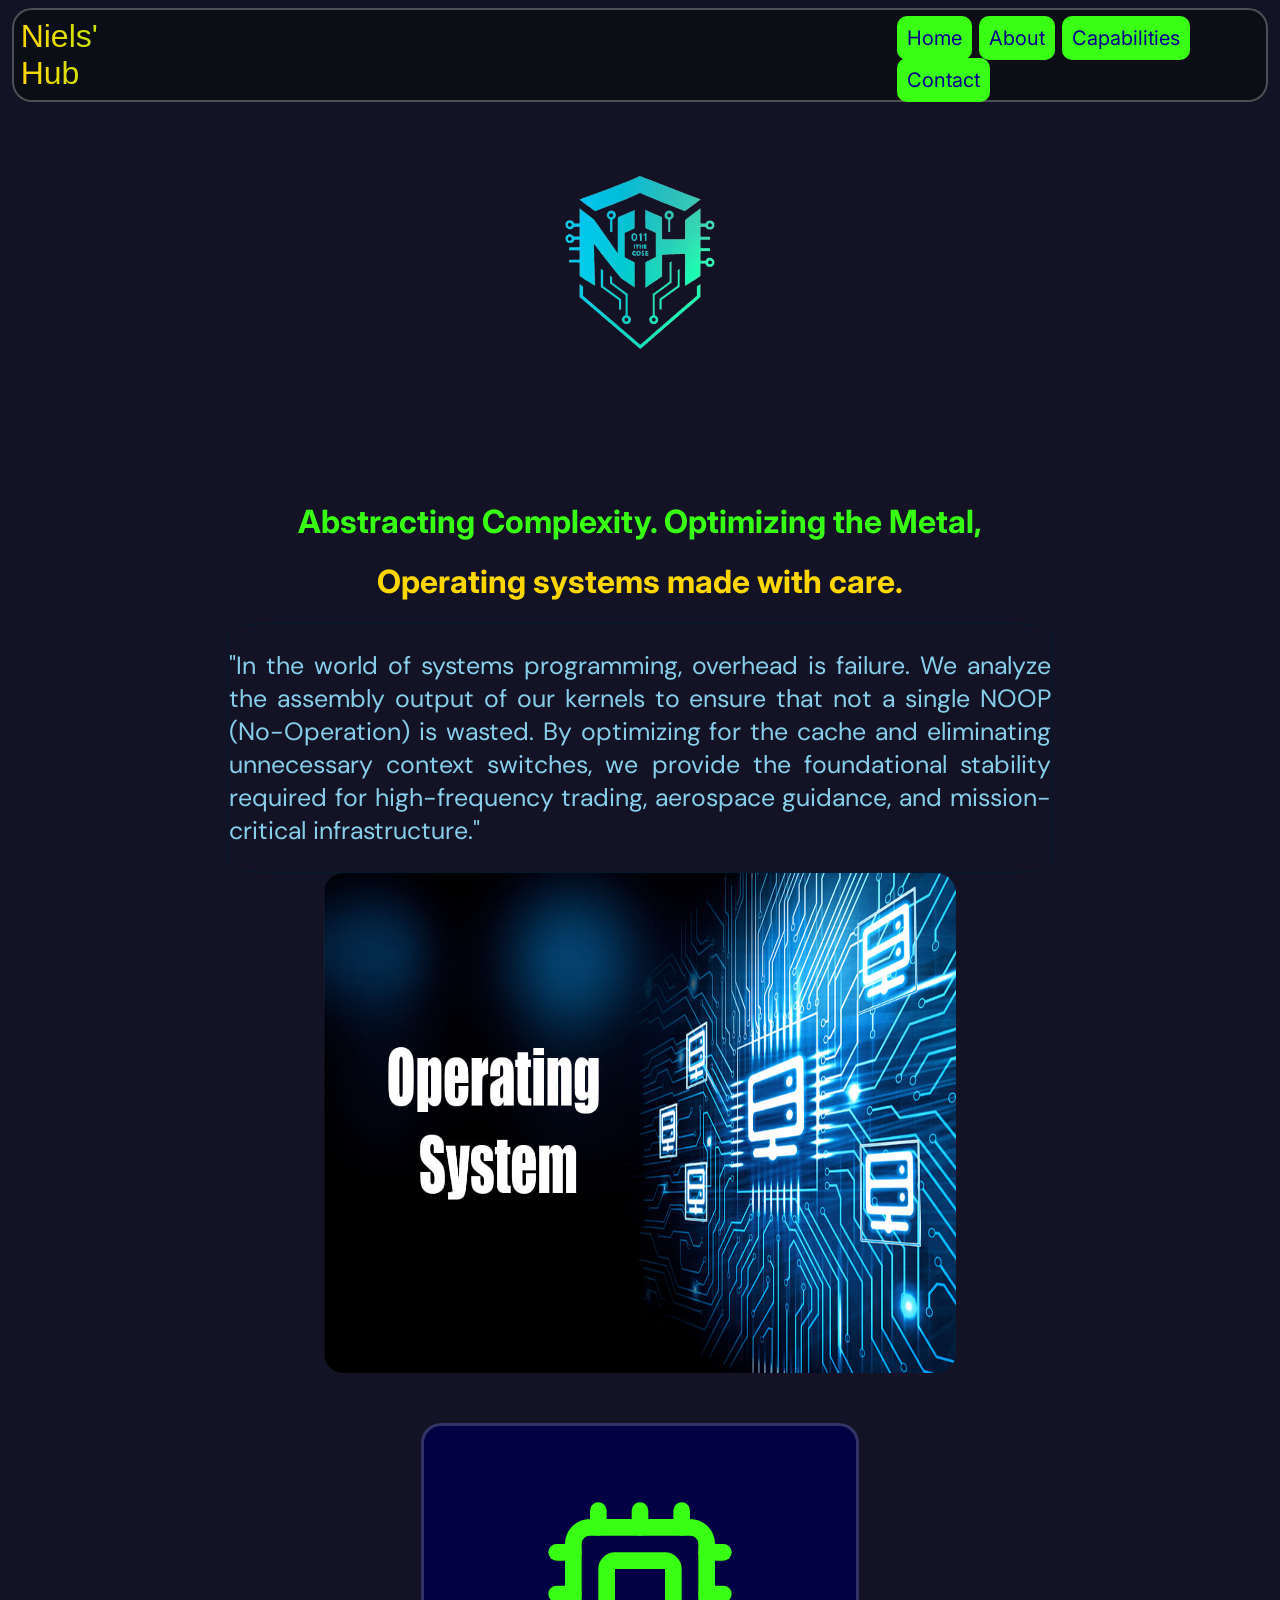
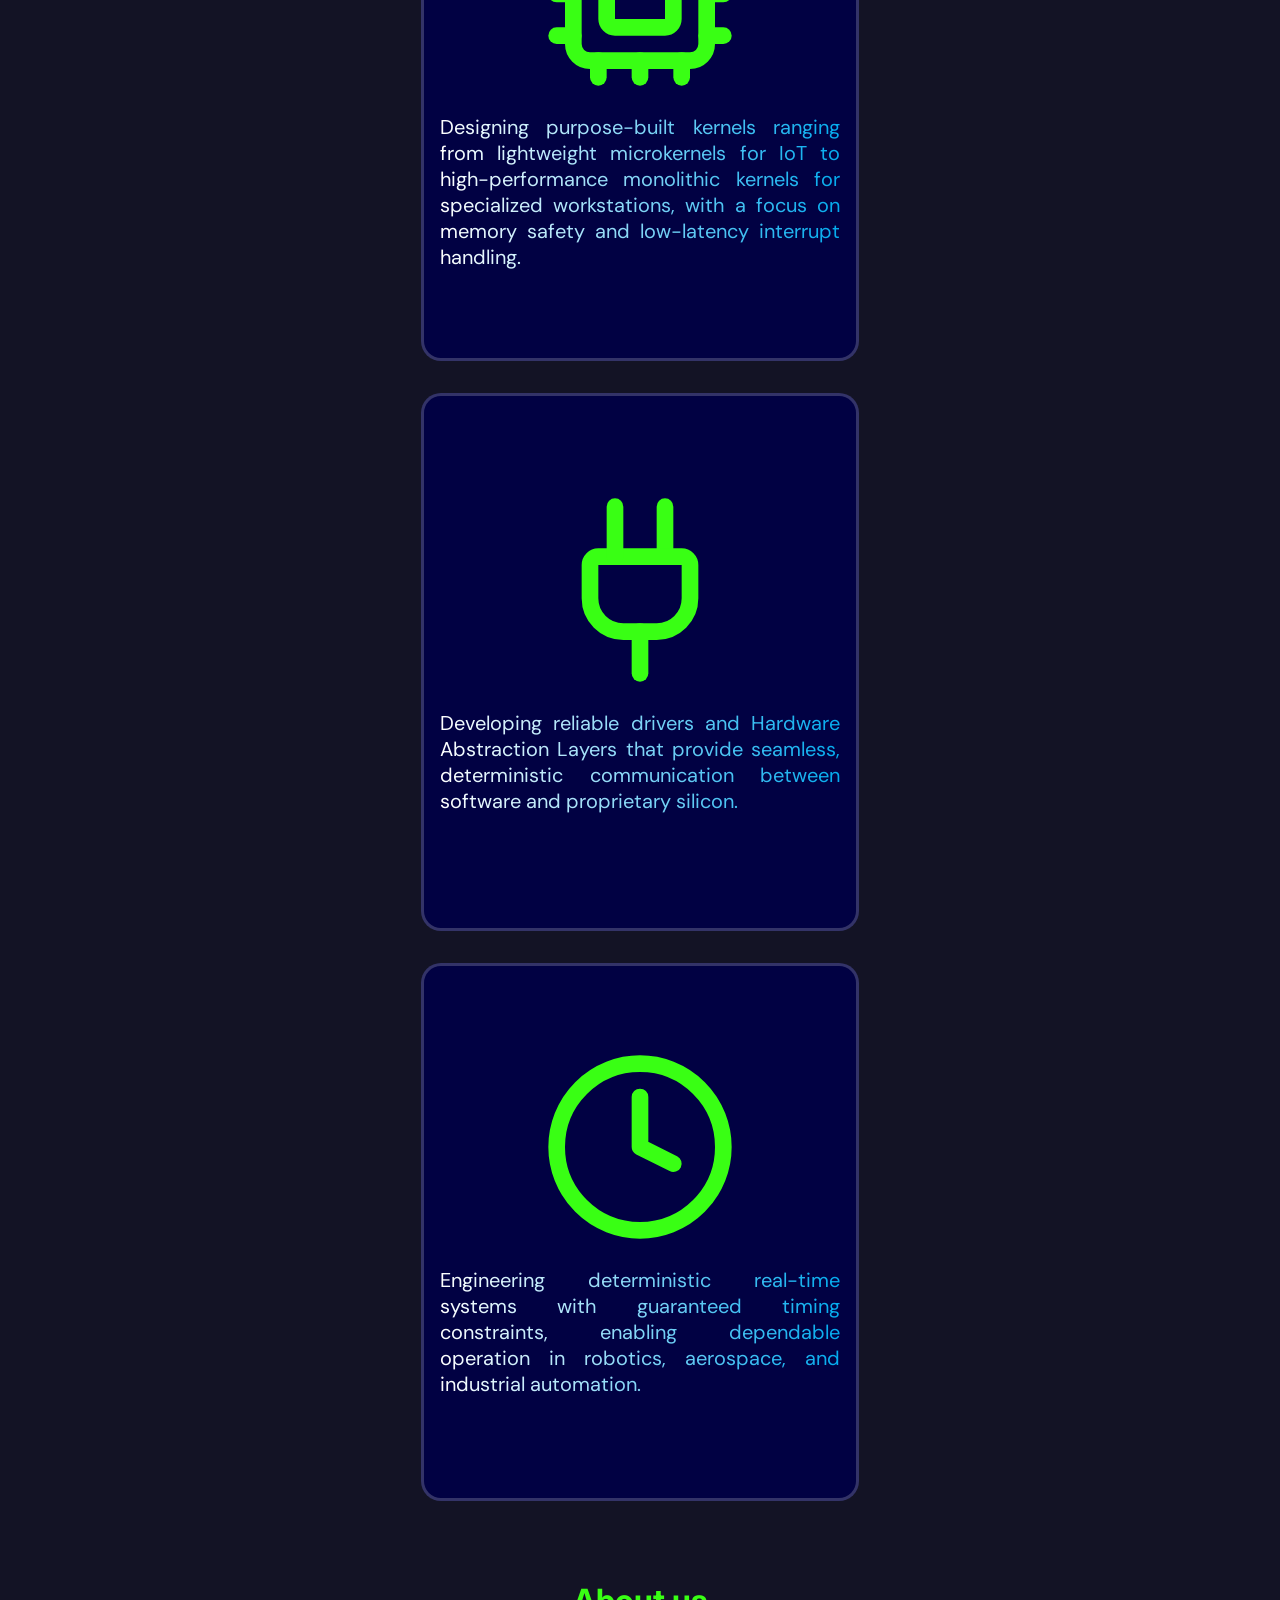
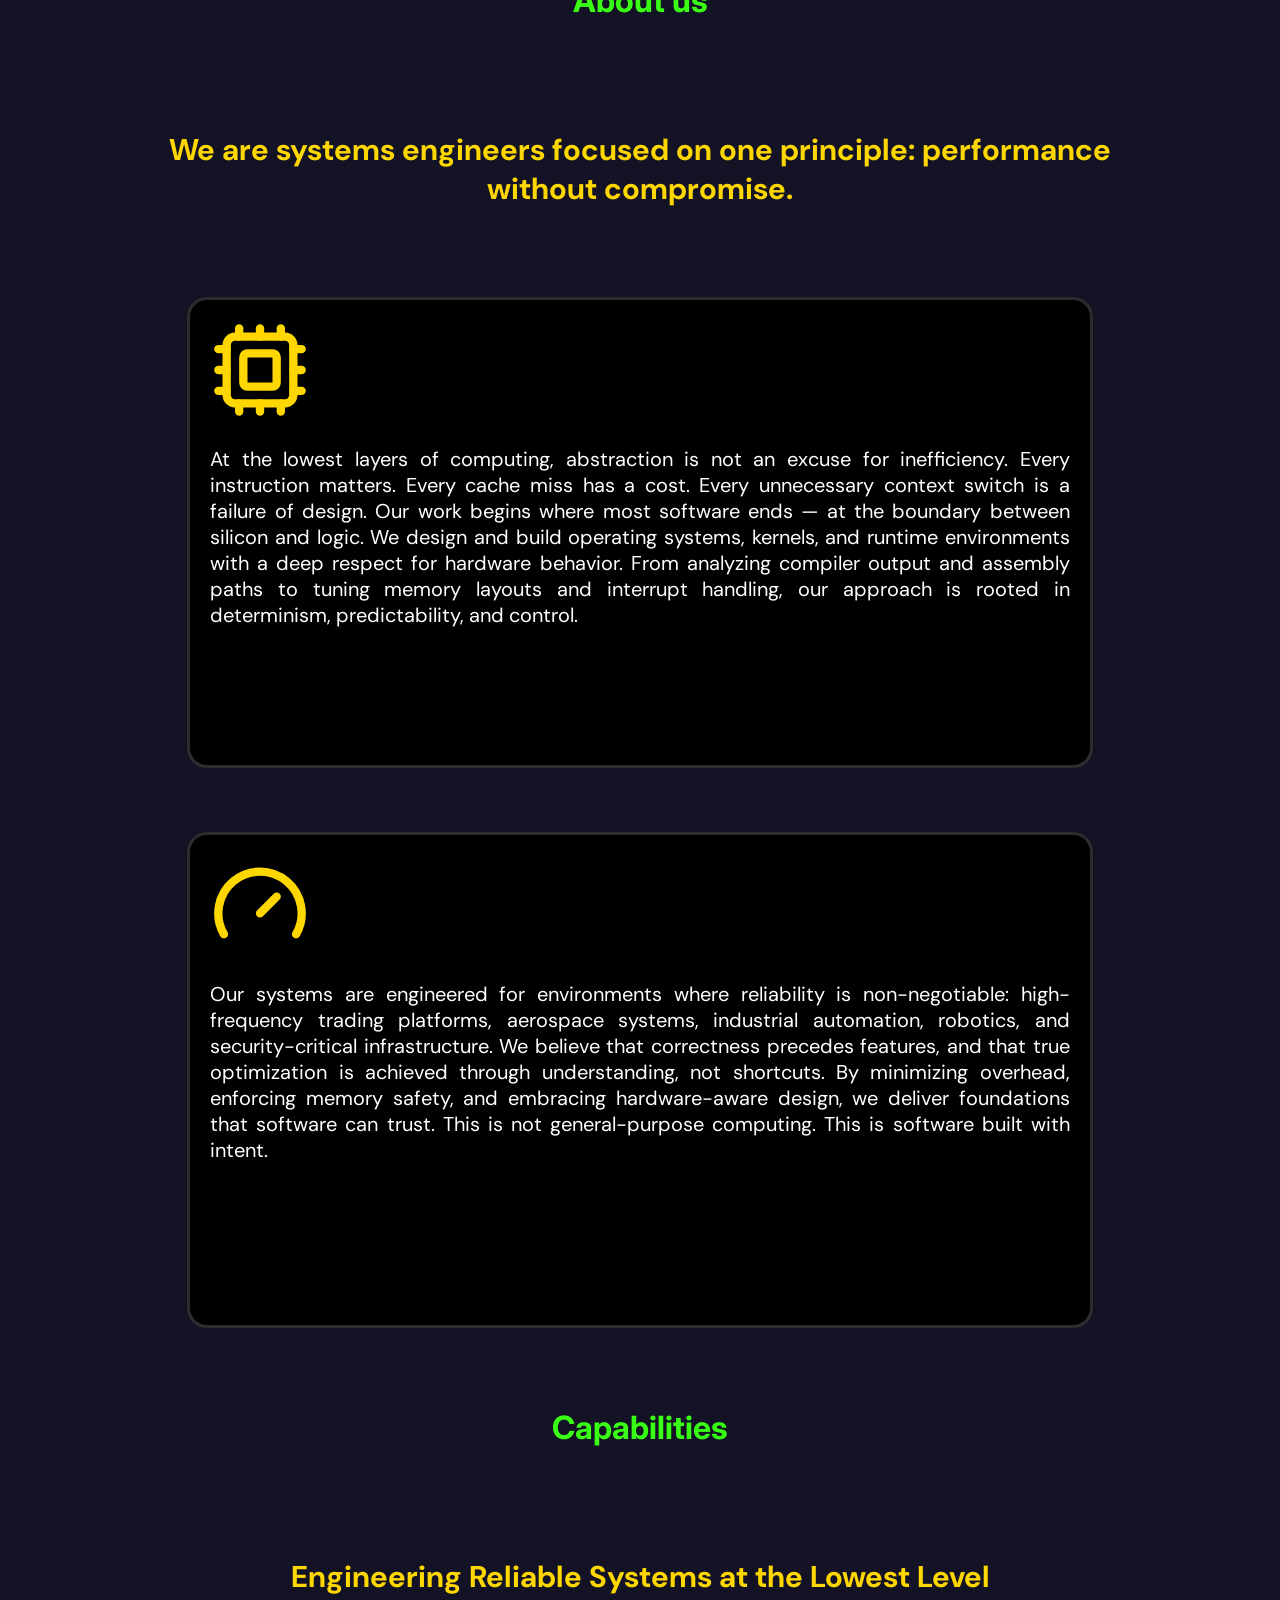
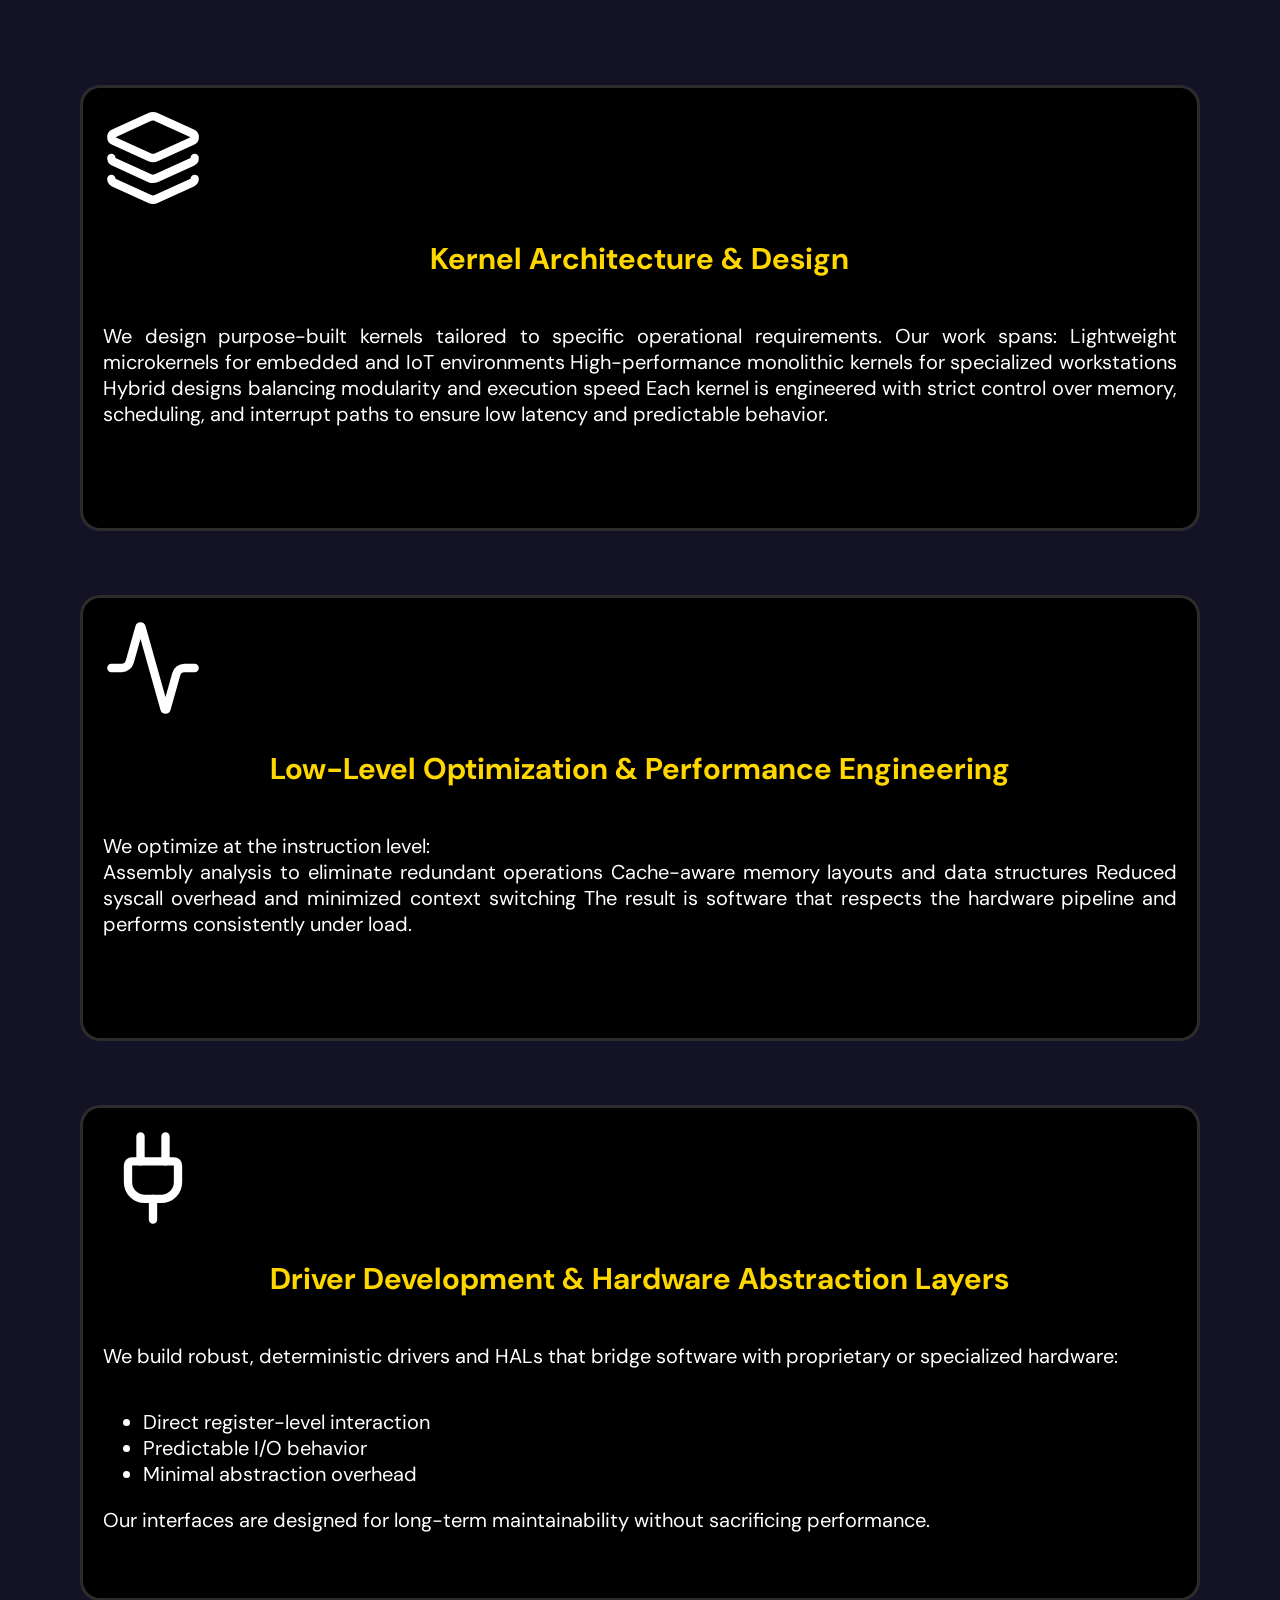
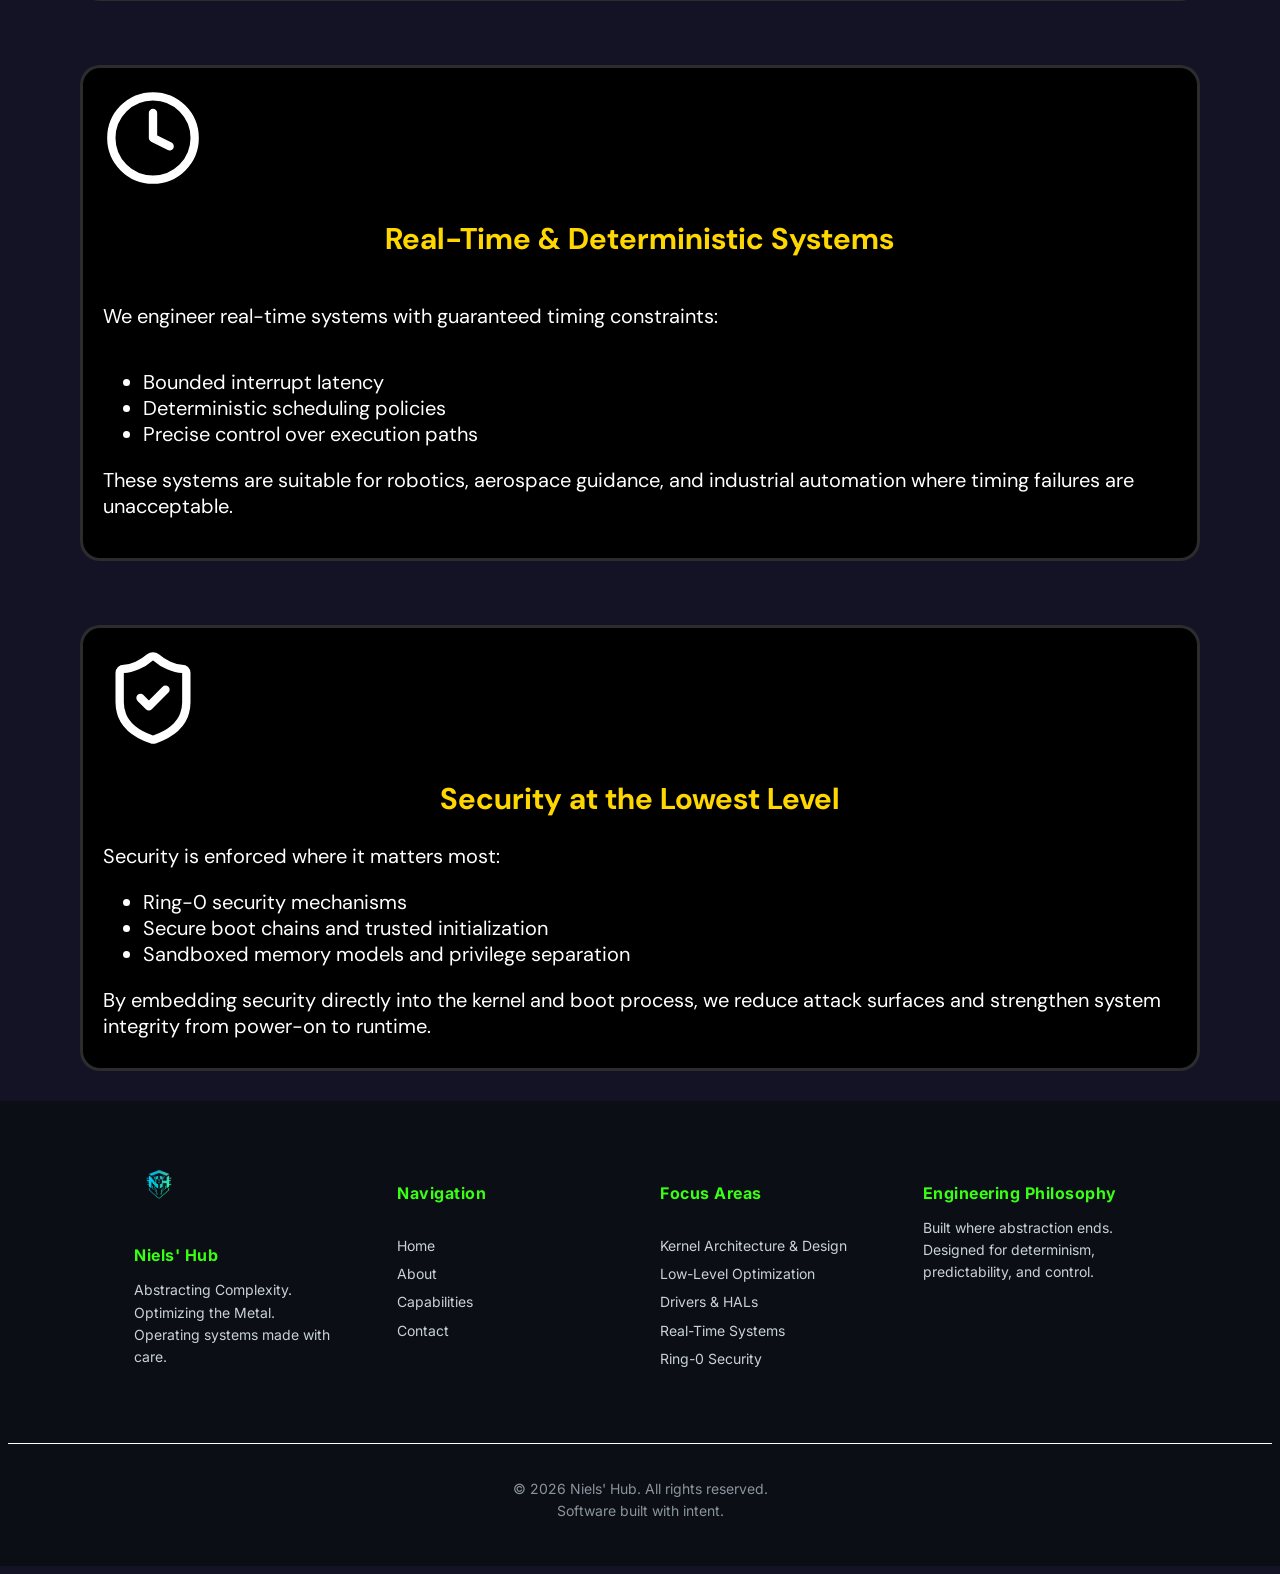
==== index.html @ f28e4135 "Responsiveness and Page Structure" ====
<!DOCTYPE html>
<html lang="en">

<head>
    <meta charset="UTF-8">
    <meta name="viewport" content="width=device-width, initial-scale=1.0">
    <title>Niels'</title>
    <link rel="stylesheet" href="styles.css">
</head>

<body>
    <nav>
        <div class="log">
            <p>Niels' Hub</p>
        </div>
        <div class="link">
            <a href="index.html"> Home</a>
            <a href="#about"> About</a>
            <a href="#capabilities"> Capabilities</a>
            <a href="contact.html"> Contact</a>
        </div>
    </nav>
    <div class="full-container">
        <img src="logo6.png" alt="logo" class="logo">
        <h1 class="em">Abstracting Complexity. Optimizing the Metal,</h1>
        <h1 class="lif">Operating systems made with care.</h1>
        <div class="hero">
            <p class="hero-text">"In the world of systems programming, overhead is failure.
                We analyze the assembly output of our kernels to ensure that not a single NOOP (No-Operation) is wasted.
                By
                optimizing for the cache and eliminating unnecessary context switches, we provide the foundational
                stability
                required for high-frequency trading, aerospace guidance, and mission-critical infrastructure."</p>
        </div>
    </div>
    <img class="image" src="Operating-System.jpg" alt="operation">
    <div class="cards">
        <div class="card1">
            <svg xmlns="http://www.w3.org/2000/svg" width="200" height="200" viewBox="0 0 24 24" fill="none"
                stroke="#39FF14" stroke-width="2" stroke-linecap="round" stroke-linejoin="round"
                class="lucide lucide-cpu-icon lucide-cpu">
                <path d="M12 20v2" />
                <path d="M12 2v2" />
                <path d="M17 20v2" />
                <path d="M17 2v2" />
                <path d="M2 12h2" />
                <path d="M2 17h2" />
                <path d="M2 7h2" />
                <path d="M20 12h2" />
                <path d="M20 17h2" />
                <path d="M20 7h2" />
                <path d="M7 20v2" />
                <path d="M7 2v2" />
                <rect x="4" y="4" width="16" height="16" rx="2" />
                <rect x="8" y="8" width="8" height="8" rx="1" />
            </svg>
            <p class="caption">Designing purpose-built kernels ranging from lightweight microkernels for IoT to
                high-performance monolithic kernels for specialized workstations, with a focus on memory safety and
                low-latency interrupt handling.</p>
        </div>
        <div class="card2">
            <svg xmlns="http://www.w3.org/2000/svg" width="200" height="200" viewBox="0 0 24 24" fill="none"
                stroke="#39FF14" stroke-width="2" stroke-linecap="round" stroke-linejoin="round"
                class="lucide lucide-plug-icon lucide-plug">
                <path d="M12 22v-5" />
                <path d="M15 8V2" />
                <path d="M17 8a1 1 0 0 1 1 1v4a4 4 0 0 1-4 4h-4a4 4 0 0 1-4-4V9a1 1 0 0 1 1-1z" />
                <path d="M9 8V2" />
            </svg>
            <p class="caption">
                Developing reliable drivers and Hardware Abstraction Layers that provide seamless, deterministic
                communication between software and proprietary silicon.
            </p>

        </div>
        <div class="card">
            <svg xmlns="http://www.w3.org/2000/svg" width="200" height="200" viewBox="0 0 24 24" fill="none"
                stroke="#39FF14" stroke-width="2" stroke-linecap="round" stroke-linejoin="round"
                class="lucide lucide-clock-icon lucide-clock">
                <path d="M12 6v6l4 2" />
                <circle cx="12" cy="12" r="10" />
            </svg>
            <p class="caption">
                Engineering deterministic real-time systems with guaranteed timing constraints, enabling dependable
                operation in robotics, aerospace, and industrial automation.
            </p>

        </div>
        <!--
        <div class="card">
            <svg xmlns="http://www.w3.org/2000/svg" width="200" height="200" viewBox="0 0 24 24" fill="none"
                stroke="#39FF14" stroke-width="2" stroke-linecap="round" stroke-linejoin="round"
                class="lucide lucide-shield-user-icon lucide-shield-user">
                <path
                    d="M20 13c0 5-3.5 7.5-7.66 8.95a1 1 0 0 1-.67-.01C7.5 20.5 4 18 4 13V6a1 1 0 0 1 1-1c2 0 4.5-1.2 6.24-2.72a1.17 1.17 0 0 1 1.52 0C14.51 3.81 17 5 19 5a1 1 0 0 1 1 1z" />
                <path d="M6.376 18.91a6 6 0 0 1 11.249.003" />
                <circle cx="12" cy="11" r="4" />
            </svg>
            <p class="caption">
                Implementing Ring-0 security mechanisms, secure boot chains, and sandboxed memory models to protect
                systems at the most fundamental level.
            </p>
        </div>
        -->
    </div>
    <div class="about" id="about">
        <h1>About us</h1>
        <h2 class="engen"> We are systems engineers focused on one principle: performance without compromise.</h2>
        <div class="performance">
            <div class="svg-cl">
                <svg xmlns="http://www.w3.org/2000/svg" width="100" height="100" viewBox="0 0 24 24" fill="none"
                    stroke="gold" stroke-width="2" stroke-linecap="round" stroke-linejoin="round"
                    class="lucide lucide-cpu-icon lucide-cpu">
                    <path d="M12 20v2" />
                    <path d="M12 2v2" />
                    <path d="M17 20v2" />
                    <path d="M17 2v2" />
                    <path d="M2 12h2" />
                    <path d="M2 17h2" />
                    <path d="M2 7h2" />
                    <path d="M20 12h2" />
                    <path d="M20 17h2" />
                    <path d="M20 7h2" />
                    <path d="M7 20v2" />
                    <path d="M7 2v2" />
                    <rect x="4" y="4" width="16" height="16" rx="2" />
                    <rect x="8" y="8" width="8" height="8" rx="1" />
                </svg>

            </div>
            <p>
                At the lowest layers of computing, abstraction is not an excuse for inefficiency. Every instruction
                matters.
                Every
                cache miss has a cost. Every unnecessary context switch is a failure of design. Our work begins
                where
                most
                software
                ends — at the boundary between silicon and logic.

                We design and build operating systems, kernels, and runtime environments with a deep respect for
                hardware
                behavior.
                From analyzing compiler output and assembly paths to tuning memory layouts and interrupt handling,
                our
                approach
                is
                rooted in determinism, predictability, and control.
            </p>
        </div>
        <div class="optimization">
            <div class="svg-cl">
                <svg xmlns="http://www.w3.org/2000/svg" width="100" height="100" viewBox="0 0 24 24" fill="none"
                    stroke="gold" stroke-width="2" stroke-linecap="round" stroke-linejoin="round"
                    class="lucide lucide-gauge-icon lucide-gauge">
                    <path d="m12 14 4-4" />
                    <path d="M3.34 19a10 10 0 1 1 17.32 0" />
                </svg>
            </div>
            <p>
                Our systems are engineered for environments where reliability is non-negotiable:
                high-frequency trading platforms, aerospace systems, industrial automation, robotics, and
                security-critical
                infrastructure.

                We believe that correctness precedes features, and that true optimization is achieved through
                understanding,
                not
                shortcuts. By minimizing overhead, enforcing memory safety, and embracing hardware-aware design, we
                deliver
                foundations that software can trust.

                This is not general-purpose computing.
                This is software built with intent.
            </p>

        </div>
    </div>
    </div>
    <div>
        <div class="capabilities" id="capabilities">
            <h1>Capabilities</h1>
            <h2 class="engen">Engineering Reliable Systems at the Lowest Level</h2>
            <div class="kernel">
                <div class="svg-cli">
                    <svg xmlns="http://www.w3.org/2000/svg" width="100" height="100" viewBox="0 0 24 24" fill="none"
                        stroke="currentColor" stroke-width="2" stroke-linecap="round" stroke-linejoin="round"
                        class="lucide lucide-layers-icon lucide-layers">
                        <path
                            d="M12.83 2.18a2 2 0 0 0-1.66 0L2.6 6.08a1 1 0 0 0 0 1.83l8.58 3.91a2 2 0 0 0 1.66 0l8.58-3.9a1 1 0 0 0 0-1.83z" />
                        <path d="M2 12a1 1 0 0 0 .58.91l8.6 3.91a2 2 0 0 0 1.65 0l8.58-3.9A1 1 0 0 0 22 12" />
                        <path d="M2 17a1 1 0 0 0 .58.91l8.6 3.91a2 2 0 0 0 1.65 0l8.58-3.9A1 1 0 0 0 22 17" />
                    </svg>
                </div>
                <h2>Kernel Architecture & Design</h2>
                <p>
                    We design purpose-built kernels tailored to specific operational requirements. Our work spans:

                    Lightweight microkernels for embedded and IoT environments

                    High-performance monolithic kernels for specialized workstations

                    Hybrid designs balancing modularity and execution speed

                    Each kernel is engineered with strict control over memory, scheduling, and interrupt paths to ensure
                    low
                    latency
                    and
                    predictable behavior.
                </p>

            </div>
            <div class="low-level">
                <div class="svg-cli">
                    <svg xmlns="http://www.w3.org/2000/svg" width="100" height="100" viewBox="0 0 24 24" fill="none"
                        stroke="currentColor" stroke-width="2" stroke-linecap="round" stroke-linejoin="round"
                        class="lucide lucide-activity-icon lucide-activity">
                        <path
                            d="M22 12h-2.48a2 2 0 0 0-1.93 1.46l-2.35 8.36a.25.25 0 0 1-.48 0L9.24 2.18a.25.25 0 0 0-.48 0l-2.35 8.36A2 2 0 0 1 4.49 12H2" />
                    </svg>
                </div>
                <h2>Low-Level Optimization & Performance Engineering</h2>


                <p>
                    We optimize at the instruction level: <br>

                    Assembly analysis to eliminate redundant operations

                    Cache-aware memory layouts and data structures

                    Reduced syscall overhead and minimized context switching

                    The result is software that respects the hardware pipeline and performs consistently under load.
                </p>
            </div>
            <div class="driver">
                <div class="svg-cli">
                    <svg xmlns="http://www.w3.org/2000/svg" width="100" height="100" viewBox="0 0 24 24" fill="none"
                        stroke="currentColor" stroke-width="2" stroke-linecap="round" stroke-linejoin="round"
                        class="lucide lucide-plug-icon lucide-plug">
                        <path d="M12 22v-5" />
                        <path d="M15 8V2" />
                        <path d="M17 8a1 1 0 0 1 1 1v4a4 4 0 0 1-4 4h-4a4 4 0 0 1-4-4V9a1 1 0 0 1 1-1z" />
                        <path d="M9 8V2" />
                    </svg>
                </div>
                <h2>Driver Development & Hardware Abstraction Layers</h2>
                <p>
                    We build robust, deterministic drivers and HALs that bridge software with proprietary or specialized
                    hardware:

                <ul>
                    <li>Direct register-level interaction
                    </li>
                    <li>Predictable I/O behavior</li>

                    <li>Minimal abstraction overhead </li>
                </ul>
                Our interfaces are designed for long-term maintainability without sacrificing performance.

                </p>


            </div>
            <div class="real-time">
                <div class="svg-cli">
                    <svg xmlns="http://www.w3.org/2000/svg" width="100" height="100" viewBox="0 0 24 24" fill="none"
                        stroke="currentColor" stroke-width="2" stroke-linecap="round" stroke-linejoin="round"
                        class="lucide lucide-clock-icon lucide-clock">
                        <path d="M12 6v6l4 2" />
                        <circle cx="12" cy="12" r="10" />
                    </svg>
                </div>
                <h2> Real-Time & Deterministic Systems</h2>

                <p>
                    We engineer real-time systems with guaranteed timing constraints: <br>
                <ul>
                    <li>Bounded interrupt latency</li>

                    <li>Deterministic scheduling policies </li>

                    <li>Precise control over execution paths</li>
                </ul>

                These systems are suitable for robotics, aerospace guidance, and industrial automation where timing
                failures
                are
                unacceptable.

                </p>

            </div>
            <div class="security">
                <div class="svg-cli">
                    <svg xmlns="http://www.w3.org/2000/svg" width="100" height="100" viewBox="0 0 24 24" fill="none"
                        stroke="currentColor" stroke-width="2" stroke-linecap="round" stroke-linejoin="round"
                        class="lucide lucide-shield-check-icon lucide-shield-check">
                        <path
                            d="M20 13c0 5-3.5 7.5-7.66 8.95a1 1 0 0 1-.67-.01C7.5 20.5 4 18 4 13V6a1 1 0 0 1 1-1c2 0 4.5-1.2 6.24-2.72a1.17 1.17 0 0 1 1.52 0C14.51 3.81 17 5 19 5a1 1 0 0 1 1 1z" />
                        <path d="m9 12 2 2 4-4" />
                    </svg>
                </div>
                <h2> Security at the Lowest Level</h2>


                Security is enforced where it matters most: <br>
                <ul>
                    <li>Ring-0 security mechanisms</li>

                    <li>Secure boot chains and trusted initialization</li>
                    <li>Sandboxed memory models and privilege separation </li>
                </ul>
                By embedding security directly into the kernel and boot process, we reduce attack surfaces and
                strengthen
                system
                integrity from power-on to runtime.


            </div>
        </div>
    </div>
    <footer class="footer">
        <div class="footer-container">
            <div class="footer-brand">
                <img src="logo6.png" alt="Niels' Hub Logo" class="footer-logo">
                <h3>Niels' Hub</h3>
                <p>
                    Abstracting Complexity. Optimizing the Metal.<br>
                    Operating systems made with care.
                </p>
            </div>
            <div class="footer-nav">
                <h4>Navigation</h4>
                <ul>
                    <li><a href="#home">Home</a></li>
                    <li><a href="#about">About</a></li>
                    <li><a href="#capabilities">Capabilities</a></li>
                    <li><a href="#contact">Contact</a></li>
                </ul>
            </div>

            <div class="footer-focus">
                <h4>Focus Areas</h4>
                <ul>
                    <li>Kernel Architecture & Design</li>
                    <li>Low-Level Optimization</li>
                    <li>Drivers & HALs</li>
                    <li>Real-Time Systems</li>
                    <li>Ring-0 Security</li>
                </ul>
            </div>

            <div class="footer-philosophy">
                <h4>Engineering Philosophy</h4>
                <p>
                    Built where abstraction ends.
                    Designed for determinism, predictability, and control.
                </p>
            </div>

        </div>

        <div class="footer-bottom">
            <p>
                © 2026 Niels' Hub. All rights reserved.<br>
                Software built with intent.
            </p>
        </div>
    </footer>
    <script src="index.js"></script>
</body>

</html>
---- styles.css ----
@import url('https://fonts.googleapis.com/css2?family=BBH+Hegarty&family=DM+Sans:ital,opsz,wght@0,9..40,100..1000;1,9..40,100..1000&family=Inter:ital,opsz,wght@0,14..32,100..900;1,14..32,100..900&family=JetBrains+Mono:ital,wght@0,100..800;1,100..800&display=swap');

body {
    display: flex;
    flex-direction: column;
    justify-content: center;
    align-items: center;
    background-color: #131325;
    color: #39FF14;
    font-family: "DM Sans", sans-serif;
    font-size: 2em;
}

.hero-text {
    color: skyblue;
    font-size: 25px;
    text-align: justify;
}

.hero {
    width: 65%;
    border: 1px solid #011a2e;
    border-radius: 5%;

}

h2 {
    text-align: center;
    color: greenyellow;
}

h1 {
    margin-top: 80px;
}

.image {
    width: 50%;
    height: 500px;
    border-radius: 20px;
    margin-bottom: 50px;
    transition: transform 1s ease, opacity 3s ease, box-shadow 1s ease, width 1s ease, height 2s ease;
    opacity: 0;
    transform: translateX(-30%);

}

.image.show {
    opacity: 1;
    transform: translateX(0)scale(1);
}

.image.show:hover {
    transform: translateX(0)scale(1.02);
    box-shadow: 0 0 5px 5px skyblue;
}

.card {
    display: flex;
    flex-direction: column;
    align-items: center;
    justify-content: center;
    width: 400px;
    height: 500px;
    font-size: 20px;
    color: white;
    border: 3px solid rgba(255, 255, 255, 0.198);
    padding: 0.8em;
    background-color: rgb(1, 1, 67);
    border-radius: 1em;
    transition: transform 1s ease, box-shadow 1s ease, opacity 1s ease;
    opacity: 0;
    transform: translateX(50%);


}

.card:hover {
    transform: scale(1.02);
    box-shadow: 0 0 5px 5px rgba(255, 255, 255, 0.286);
}

.card.show {
    opacity: 1;
    transform: translateX(0);
}

.card1 {
    display: flex;
    flex-direction: column;
    align-items: center;
    justify-content: center;
    width: 400px;
    height: 500px;
    font-size: 20px;
    color: white;
    border: 3px solid rgba(255, 255, 255, 0.198);
    padding: 0.8em;
    background-color: rgb(1, 1, 67);
    border-radius: 1em;
    transition: transform 1s ease, box-shadow 1s ease, opacity 1s ease;
    opacity: 0;
    transform: translateX(-50%);
}

.card1:hover {
    transform: scale(1.02);
    box-shadow: 0 0 5px 5px rgba(255, 255, 255, 0.286);
}

.card1.show {
    opacity: 1;
    transform: translateX(0);
}

.card2 {
    display: flex;
    flex-direction: column;
    align-items: center;
    justify-content: center;
    width: 400px;
    height: 500px;
    font-size: 20px;
    color: white;
    border: 3px solid rgba(255, 255, 255, 0.198);
    padding: 0.8em;
    background-color: rgb(1, 1, 67);
    border-radius: 1em;
    transition: transform 1s ease, box-shadow 1s ease, opacity 2s ease;
    opacity: 0;
}

.card2:hover {
    transform: scale(1.02);
    box-shadow: 0 0 5px 5px rgba(255, 255, 255, 0.286);
}

.card2.show {
    opacity: 1;
}





.caption {
    text-align: justify;
    background: linear-gradient(to right, white, rgb(3, 171, 238));
    -webkit-text-fill-color: transparent;
    background-clip: text;
    animation: anime 800ms linear infinite;
}

.cards {
    display: grid;
    grid-template-columns: repeat(3, 1fr);
    gap: 1em;
}

.life {
    font-family: "Inter", sans-serif;
    font-size: 2em;
    color: white;
}

.lif {
    margin-top: 0;
    font-size: 1.5em;
    color: gold;
}

.full-container {
    display: flex;
    flex-direction: column;
    justify-content: center;
    align-items: center;
    opacity: 0;
    transform: translateY(-50%);
    opacity: 0;
    transition: transform 2s ease, opacity 1s ease;
}

.full-container.show {
    opacity: 1;
    transform: translateY(0);
}

.logo {
    width: 300px;
    height: 300px;
    border-radius: 20px;
    ;
}

nav {
    width: 98%;
    align-self: right;
    background: #0b0e14;
    height: 10vh;
    margin-bottom: 20px;
    display: flex;
    justify-content: right;
    align-items: center;
    margin-left: 0.5%;
    margin-right: 0.5%;
    padding-left: 0.5%;
    padding-right: 0.5%;
    gap: 60%;
    border-radius: 20px;
    border: 2px solid rgba(255, 255, 255, 0.269);
}

nav a {
    text-decoration: none;
    color: darkblue;
    background-color: #39FF14;
    height: 30px;
    font-family: "Inter", sans-serif;
    font-size: 20px;
    padding: 10px;
    border-radius: 10px;
    text-align: center;
    transition: transform 1s ease;

}

nav a:hover {
    background: linear-gradient(to right, gold, #39FF14);
    transform: scale(2);
}

.log p {
    font-family: "BBH Hegarty", sans-serif;
    background: linear-gradient(to right, gold, #39FF14);
    -webkit-text-fill-color: transparent;
    background-clip: text;
    text-decoration: line-through;
    background-size: 200% 200%;
    animation: anime 800ms linear infinite;


}

@keyframes anime {

    0% {
        background-size: 50% 50%;
    }

    100% {
        background-size: 200% 200%;
    }
}


.log {
    margin-left: 0;
    display: flex;
    justify-content: left;

}

h1 {
    font-family: "Inter", sans-serif;

}

h2 {
    font-size: 30px;
    color: gold;
    border-top: white;
}

.performance {
    display: flex;
    flex-direction: column;
    color: white;
    font-size: 20px;
    width: 50%;
    height: 300px;
    justify-content: left;
    align-items: left;
    background-color: black;
    padding: 20px;
    border-radius: 20px;
    border: 3px solid rgba(255, 255, 255, 0.171);
    transition: transform 2s ease, background-color 1s ease, color 1s ease, border 1s ease, opacity 1s ease;
    transform: translateX(50%);
    opacity: 0;
}

.performance p {
    text-align: justify;
}

.performance:hover {
    transform: scale(1.02);
    background-color: rgba(0, 0, 0, 0.284);
    color: skyblue;
    border: 3px solid rgba(0, 0, 0, 0.015);

}

.optimization {
    display: flex;
    flex-direction: column;
    color: white;
    font-size: 20px;
    width: 50%;
    height: 300px;
    justify-content: left;
    align-items: left;
    background-color: black;
    padding: 20px;
    border: 3px solid rgba(255, 255, 255, 0.171);
    border-radius: 20px;
    transition: transform 2s ease, background-color 1s ease, color 1s ease, border 1s ease, opacity 1s ease;
    transform: translateX(50%);
    opacity: 0;

}

.optimization:hover {
    transform: scale(1.02);
    background-color: rgba(0, 0, 0, 0.284);
    color: skyblue;
    border: 3px solid rgba(0, 0, 0, 0.015);

}

.optimization p {
    text-align: justify;
}

.about {
    display: flex;
    flex-direction: column;
    justify-content: center;
    align-items: center;
    background-color: #131325;
    color: #39FF14;
    font-family: "DM Sans", sans-serif;
    gap: 2em;
    transition: transform 2s ease, opacity 2s ease;
    width: 80%;
}

.performance.show {
    opacity: 1;
    transform: translateX(0);

}

.optimization.show {
    opacity: 1;
    transform: translateX(0);
}

.kernel {
    display: flex;
    flex-direction: column;
    color: white;
    font-size: 20px;
    width: 50%;
    height: 400px;
    justify-content: left;
    align-items: left;
    background-color: black;
    padding: 20px;
    border-radius: 20px;
    border: 3px solid rgba(255, 255, 255, 0.171);
    opacity: 0;
    transform: translateX(-50%);
    transition: transform 2s ease, background-color 1s ease, color 1s ease, border 1s ease, opacity 1s ease;
}

.kernel p {
    text-align: justify;
}

.kernel:hover {

    transform: scale(1.02);
    background-color: rgba(0, 0, 0, 0.284);
    color: skyblue;
    border: 3px solid rgba(0, 0, 0, 0.015);

}

.kernel.show {
    opacity: 1;
    transform: translateX(0);
}



.low-level {
    display: flex;
    flex-direction: column;
    color: white;
    font-size: 20px;
    width: 50%;
    height: 400px;
    justify-content: left;
    align-items: left;
    background-color: black;
    padding: 20px;
    border-radius: 20px;
    border: 3px solid rgba(255, 255, 255, 0.171);
    opacity: 0;
    transform: translateX(50%);
    transition: transform 2s ease, background-color 1s ease, color 1s ease, border 1s ease, opacity 1s ease;
}



.low-level p {
    text-align: justify;
}

.low-level:hover {

    transform: scale(1.02);
    background-color: rgba(0, 0, 0, 0.284);
    color: skyblue;
    border: 3px solid rgba(0, 0, 0, 0.015);

}

.low-level.show {
    opacity: 1;
    transform: translateX(0);
}

.driver {
    display: flex;
    flex-direction: column;
    color: white;
    font-size: 20px;
    width: 50%;
    height: 450px;
    justify-content: left;
    align-items: left;
    background-color: black;
    padding: 20px;
    border-radius: 20px;
    border: 3px solid rgba(255, 255, 255, 0.171);
    opacity: 0;
    transform: translateX(-50%);
    transition: transform 2s ease, background-color 1s ease, color 1s ease, border 1s ease, opacity 1s ease;
}



.driver p {
    text-align: justify;
}

.driver:hover {

    transform: scale(1.02);
    background-color: rgba(0, 0, 0, 0.284);
    color: skyblue;
    border: 3px solid rgba(0, 0, 0, 0.015);

}

.driver.show {
    opacity: 1;
    transform: translateX(0);
}

.real-time {
    display: flex;
    flex-direction: column;
    color: white;
    font-size: 20px;
    width: 50%;
    height: 450px;
    justify-content: left;
    align-items: left;
    background-color: black;
    padding: 20px;
    border-radius: 20px;
    border: 3px solid rgba(255, 255, 255, 0.171);
    opacity: 0;
    transform: translateX(50%);
    transition: transform 2s ease, background-color 1s ease, color 1s ease, border 1s ease, opacity 1s ease;
}


.real-time p {
    text-align: justify;
}

.real-time:hover {

    transform: scale(1.02);
    background-color: rgba(0, 0, 0, 0.284);
    color: skyblue;
    border: 3px solid rgba(0, 0, 0, 0.015);

}

.real-time.show {
    opacity: 1;
    transform: translateX(0);
}

.security {
    display: flex;
    flex-direction: column;
    color: white;
    font-size: 20px;
    width: 50%;
    height: 400px;
    justify-content: left;
    align-items: left;
    background-color: black;
    padding: 20px;
    border-radius: 20px;
    border: 3px solid rgba(255, 255, 255, 0.171);
    opacity: 0;
    transform: translateY(50%);
    transition: transform 2s ease, background-color 1s ease, color 1s ease, border 1s ease, opacity 1s ease;
}



.security p {
    text-align: justify;
}

.security:hover {

    transform: scale(1.02);
    background-color: rgba(0, 0, 0, 0.284);
    color: skyblue;
    border: 3px solid rgba(0, 0, 0, 0.015);

}

.security.show {

    opacity: 1;
    transform: translateY(0);
}


html {
    scroll-behavior: smooth;
}

.capabilities {
    display: flex;
    flex-direction: column;
    justify-content: center;
    align-items: center;
    background-color: #131325;
    color: #39FF14;
    font-family: "DM Sans", sans-serif;
    font-size: 1em;
    gap: 2em;
    width: 100%;


}

.last {
    display: flex;
    width: 500px;
    height: 500px;
    background-color: black;
    color: #39FF14;
    font-size: 20px;
    padding: 50px;
    border: 4px solid rgba(255, 255, 255, 0.477);
    border-radius: 20px;

}

input {
    width: 100%;
    height: 3vh;
    border-radius: 50px;
    color: white;
    font-family: "Inter", sans-serif;
    background-color: black;
    border: 3px solid rgba(255, 255, 255, 0.327);
}

.inner {
    width: 100%;
}

textarea {
    width: 100%;
    height: 100px;
    border-radius: 10px;
    color: white;
    font-family: "Inter", sans-serif;
    background-color: black;
    border: 3px solid rgba(255, 255, 255, 0.327);
}

#submit {
    width: 30%;
    border-radius: 5px;
    height: 50px;
    background-color: rgb(4, 171, 237);
    color: black;
    border: 2px solid #131325;
    font-family: "Inter", sans-serif;
    font-size: 20px;
}

.footer {
    background-color: #0b0e14;
    color: #c9d1d9;
    padding: 60px 40px 30px;
    font-family: "Inter", sans-serif;
    width: 100%;
    margin-top: 30px;
}

.footer-container {
    display: grid;
    grid-template-columns: repeat(auto-fit, minmax(220px, 1fr));
    gap: 40px;
    max-width: 80%;
    margin: 0 auto;
}

.footer h3,
.footer h4 {
    color: #39FF14;
    margin-bottom: 12px;
    font-size: 16px;
    letter-spacing: 0.5px;
}

.footer p,
.footer li {
    font-size: 14px;
    line-height: 1.6;
}

.footer-logo {
    width: 50px;
    margin-bottom: 10px;
}

.footer ul {
    list-style: none;
    padding: 0;
}

.footer ul li {
    margin-bottom: 6px;
}

.footer a {
    color: #c9d1d9;
    text-decoration: none;
    transition: color 0.3s ease;
}

.footer a:hover {
    color: gold;
}

.footer-bottom {
    margin-top: 40px;
    padding-top: 20px;
    border-top: 1px solid white;
    text-align: center;
    font-size: 13px;
    color: #8b949e;
}

@media(max-width:600px) {
    .footer-container {
        max-width: 10%;
    }

    .kernel {
        font-size: 15px;
        height: 500px;
    }

    .kernel h2 {
        font-size: 1em;
    }

    .low-level {
        font-size: 15px;
        height: 500px;
    }

    .low-level h2 {
        font-size: 1em;
    }

    .driver {
        font-size: 15px;
        height: 500px;
    }

    .driver h2 {
        font-size: 1em;
    }

    .real-time {
        font-size: 15px;
        height: 500px;
    }

    .real-time h2 {
        font-size: 1em;
    }

    .security {
        font-size: 15px;
        height: 500px;
    }

    .security h2 {
        font-size: 1em;
    }

    .engen {
        font-size: 0.5em;
    }

    h1 {
        font-size: 1em;
        ;
    }

    .performance {
        font-size: 15px;
        height: 500px;
    }

    .performance h2 {
        font-size: 1em;
    }

    .optimization {
        font-size: 15px;
        height: 500px;
    }

    .optimization h2 {
        font-size: 1em;
    }

    .image {
        width: 80%;
        height: 300px;
    }

    .card {
        width: 50%;
        font-size: 18px;
    }

    .card2 {
        width: 50%;
        font-size: 18px;
    }

    .card1 {
        width: 50%;
        font-size: 18px;
    }

    .cards {
        display: flex;
        flex-direction: column;
        justify-content: center;
        align-items: center;

    }

    .hero-text {
        font-size: 18px;
    }

    .lif {
        font-size: 1em;
    }

    .em {
        text-align: center;
    }

    nav a:hover {
        transform: scale(1);
    }

    .link {
        display: flex;
        flex-direction: row;
        justify-content: center;
        gap: 10px;
        align-self: center;
        margin-right: 5%;
        margin-left: 1%;

    }
}

@media(min-width:601px) and (max-width:1280px) {
    .cards {
        display: flex;
        flex-direction: column;
        justify-content: center;
        align-items: center;
    }

    .performance {
        width: 85%;
        height: 425px;
    }

    .optimization {
        width: 85%;
        height: 450px;
    }

    h1 {
        font-size: 1em;
    }

    .lif {
        font-size: 1em;
    }

    .kernel {
        width: 85%;

    }

    .low-level {
        width: 85%;
    }

    .driver {
        width: 85%;
    }

    .real-time {
        width: 85%;
    }

    .security {
        width: 85%;
    }

}
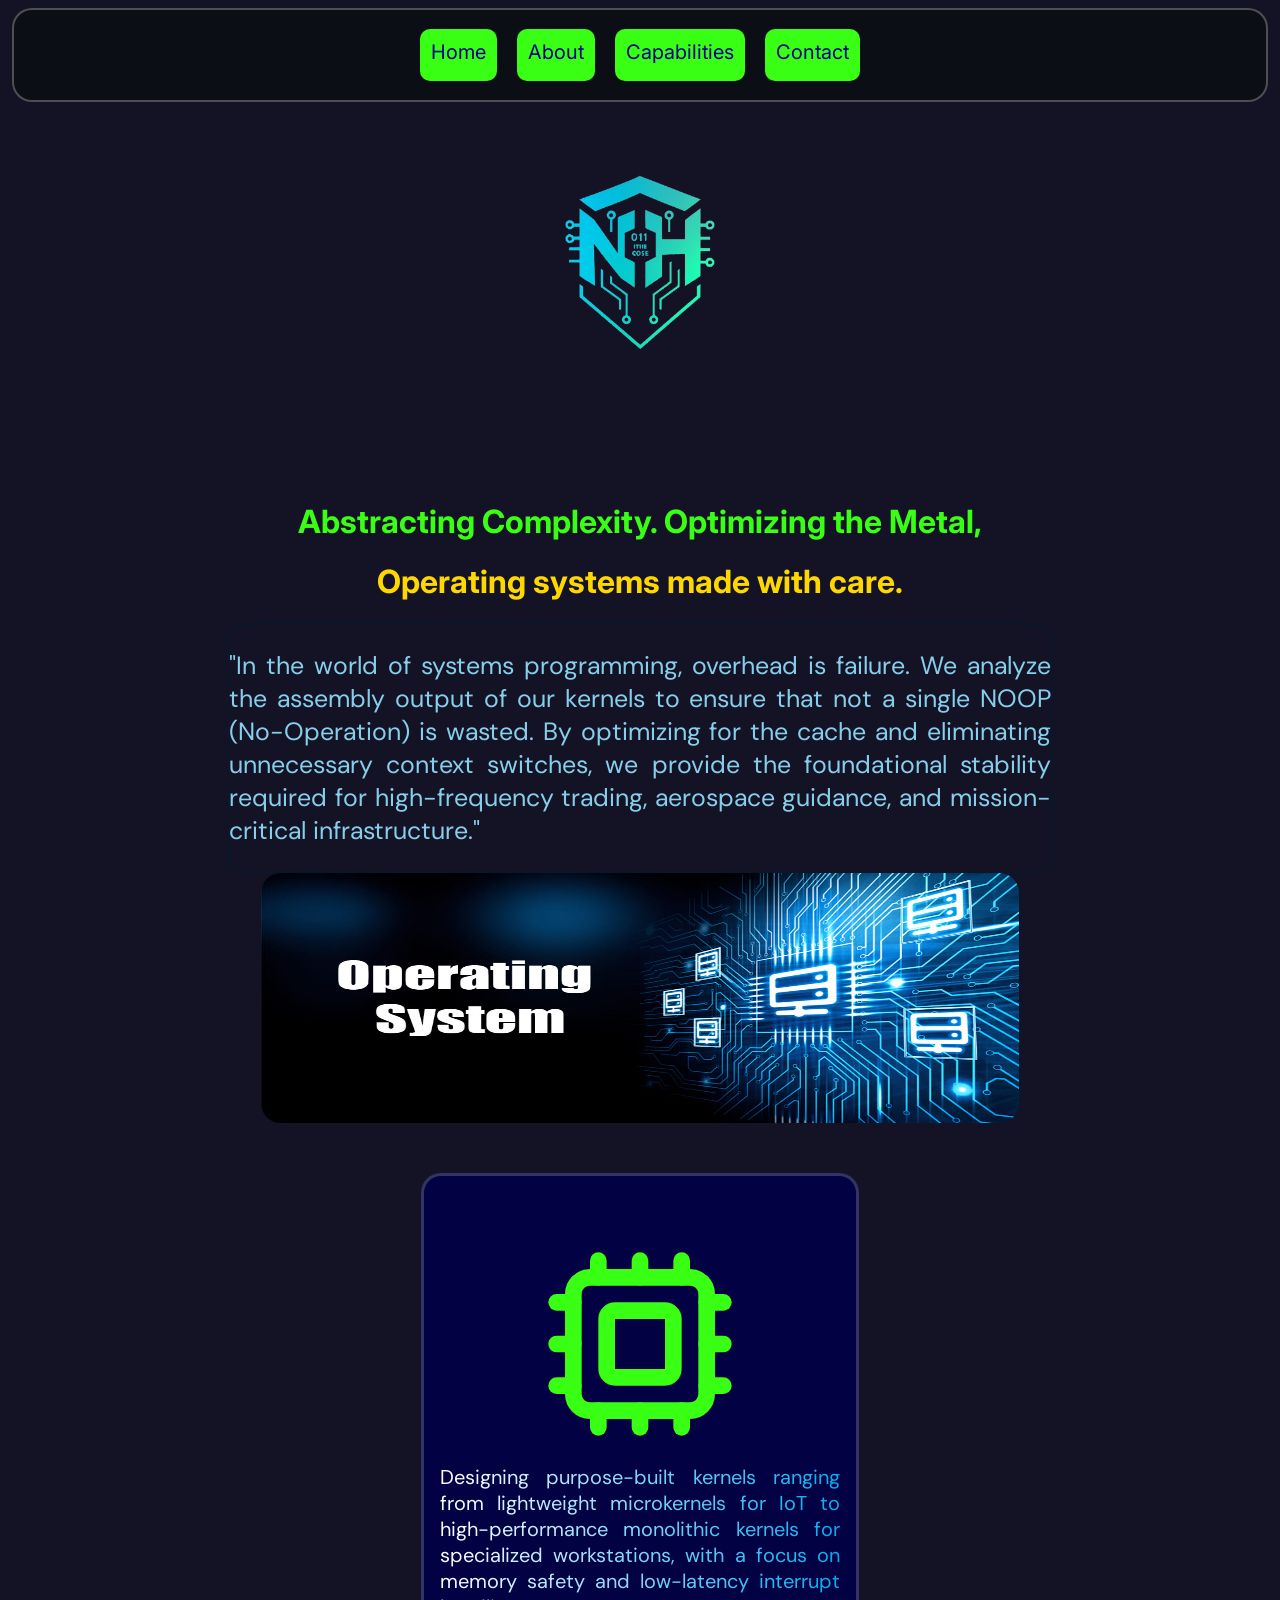
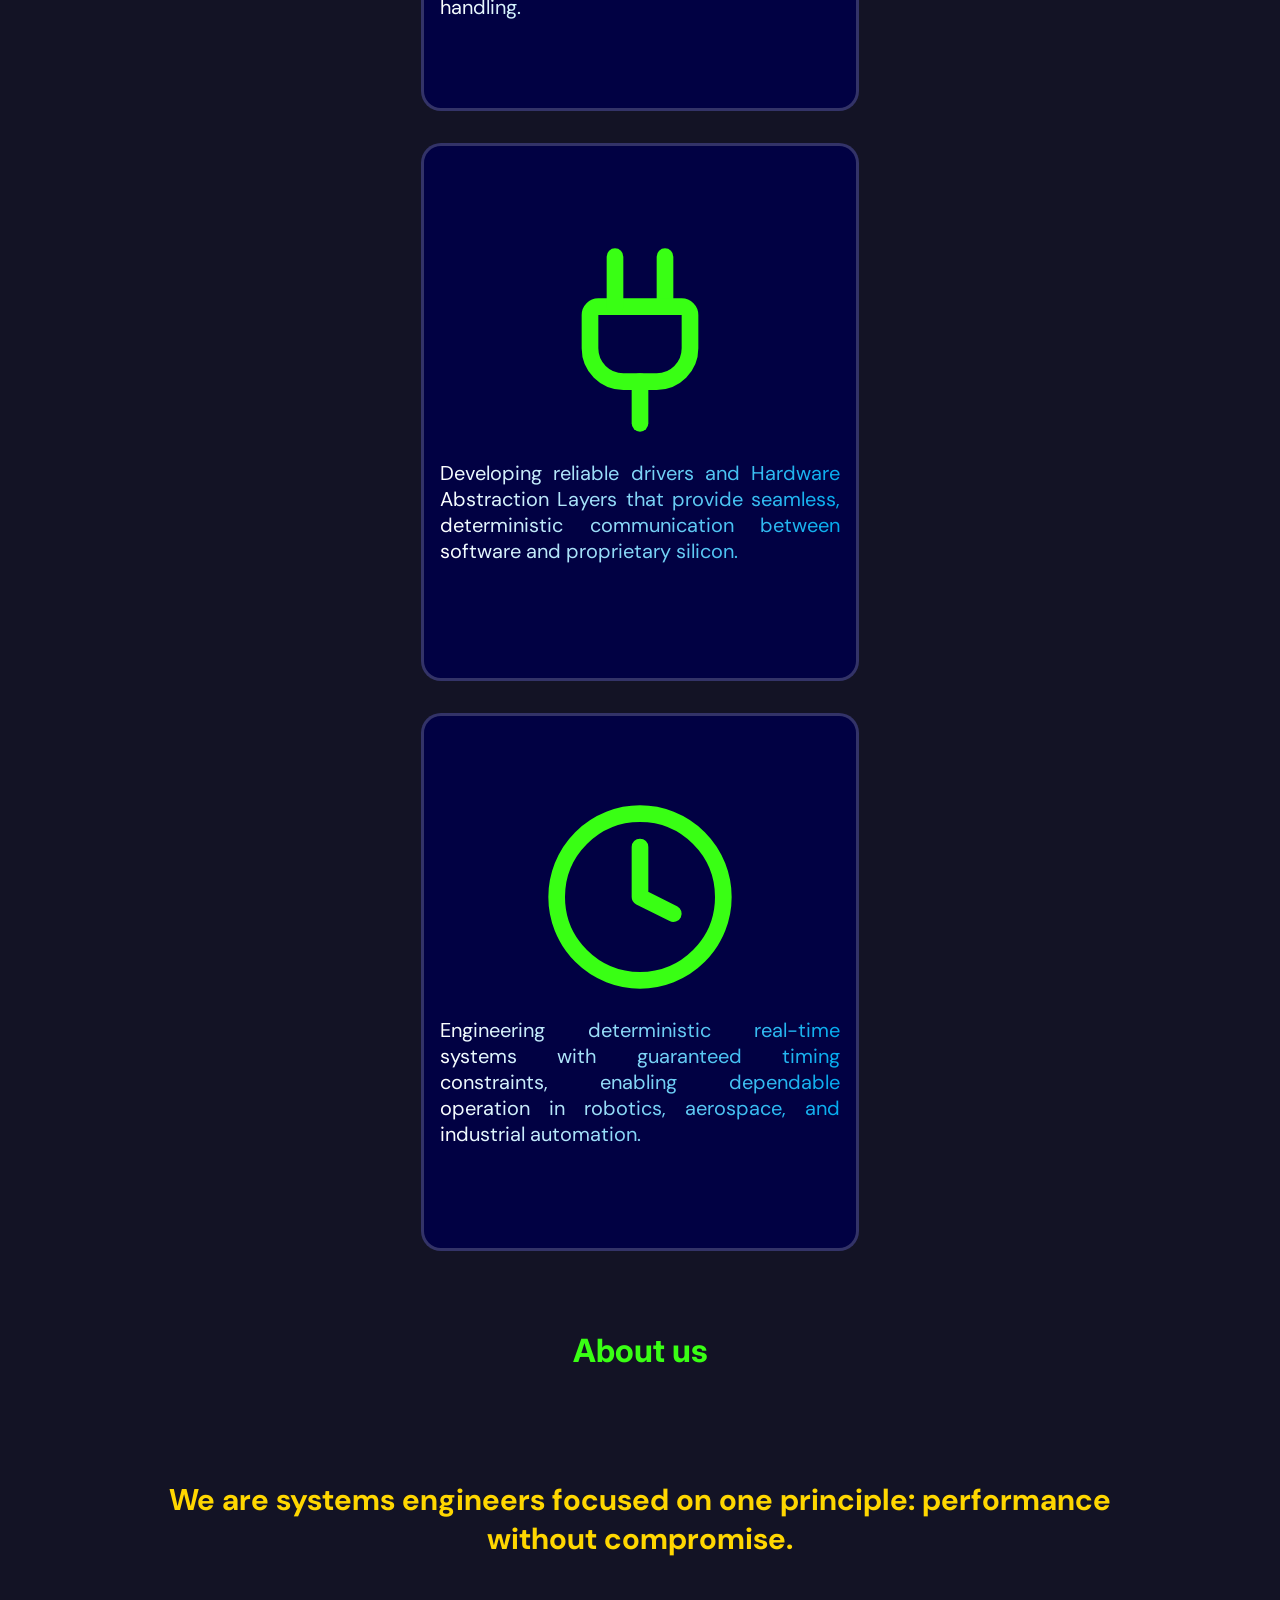
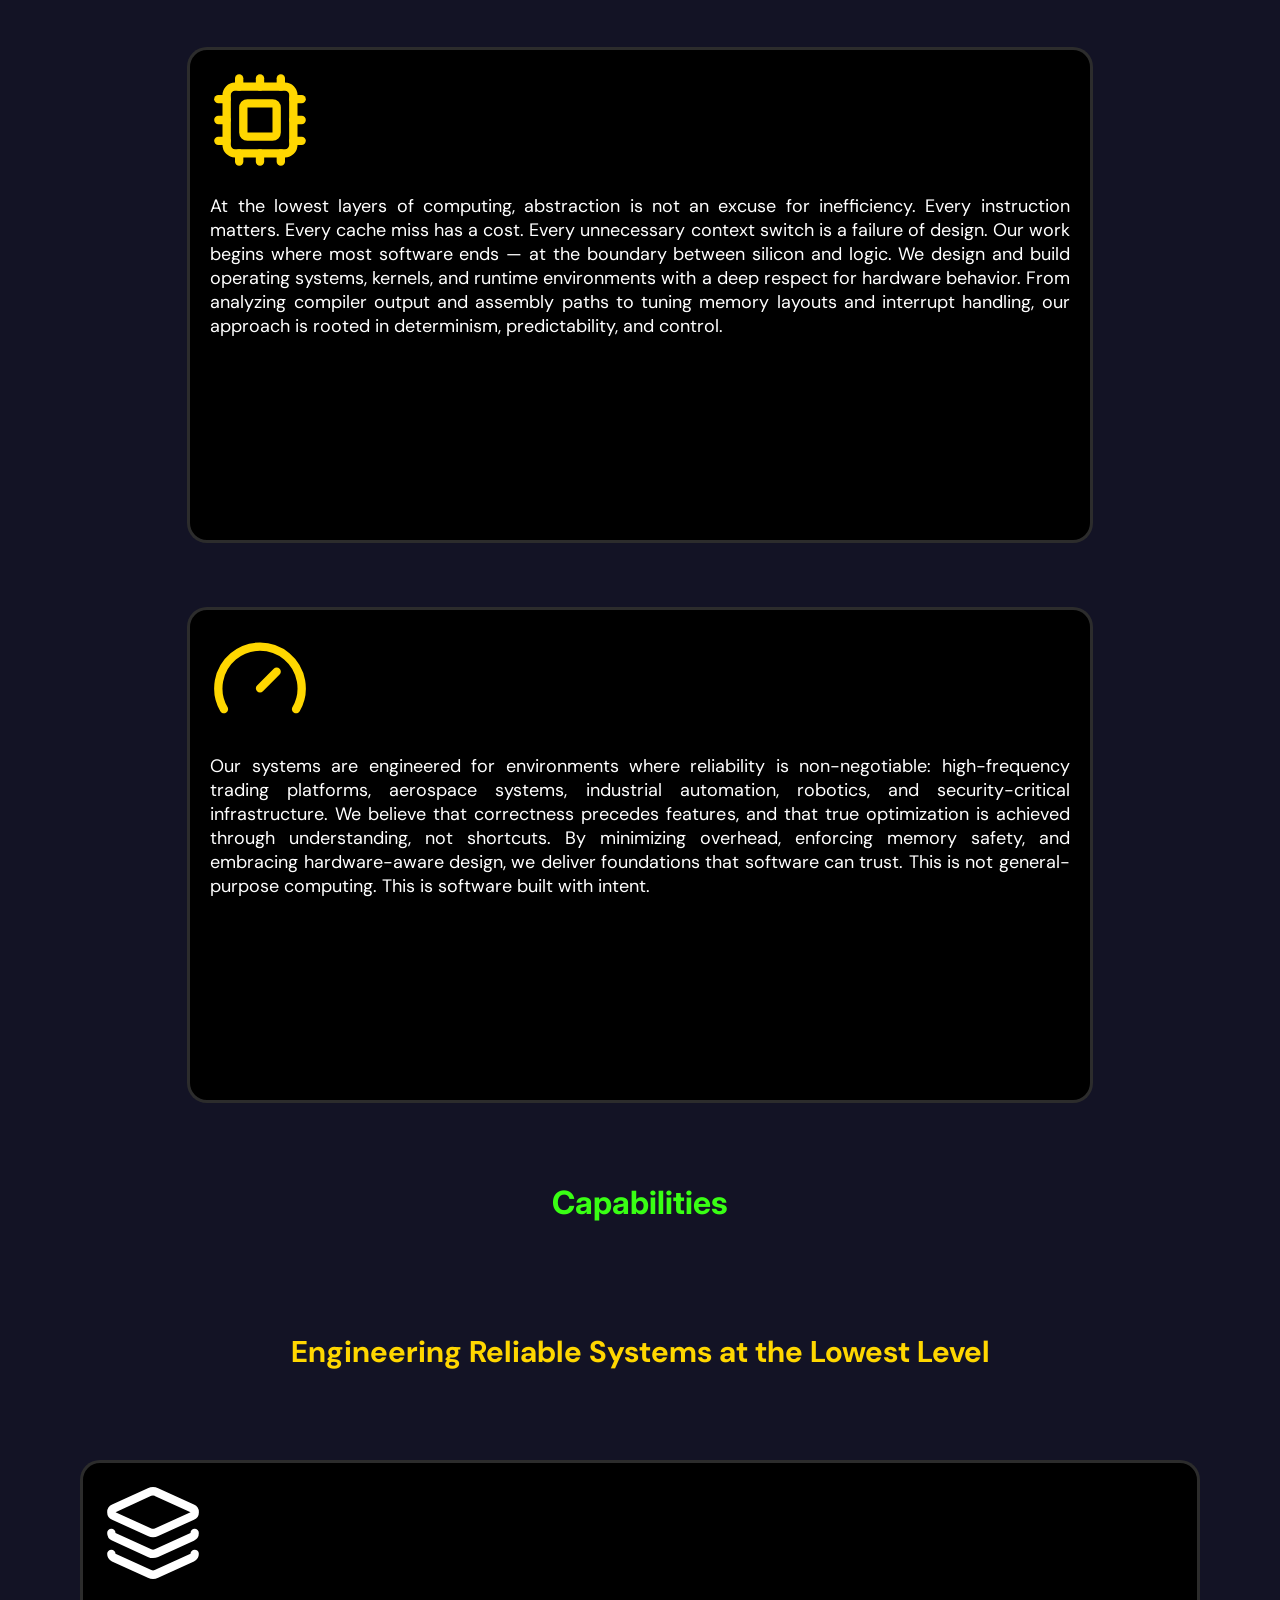
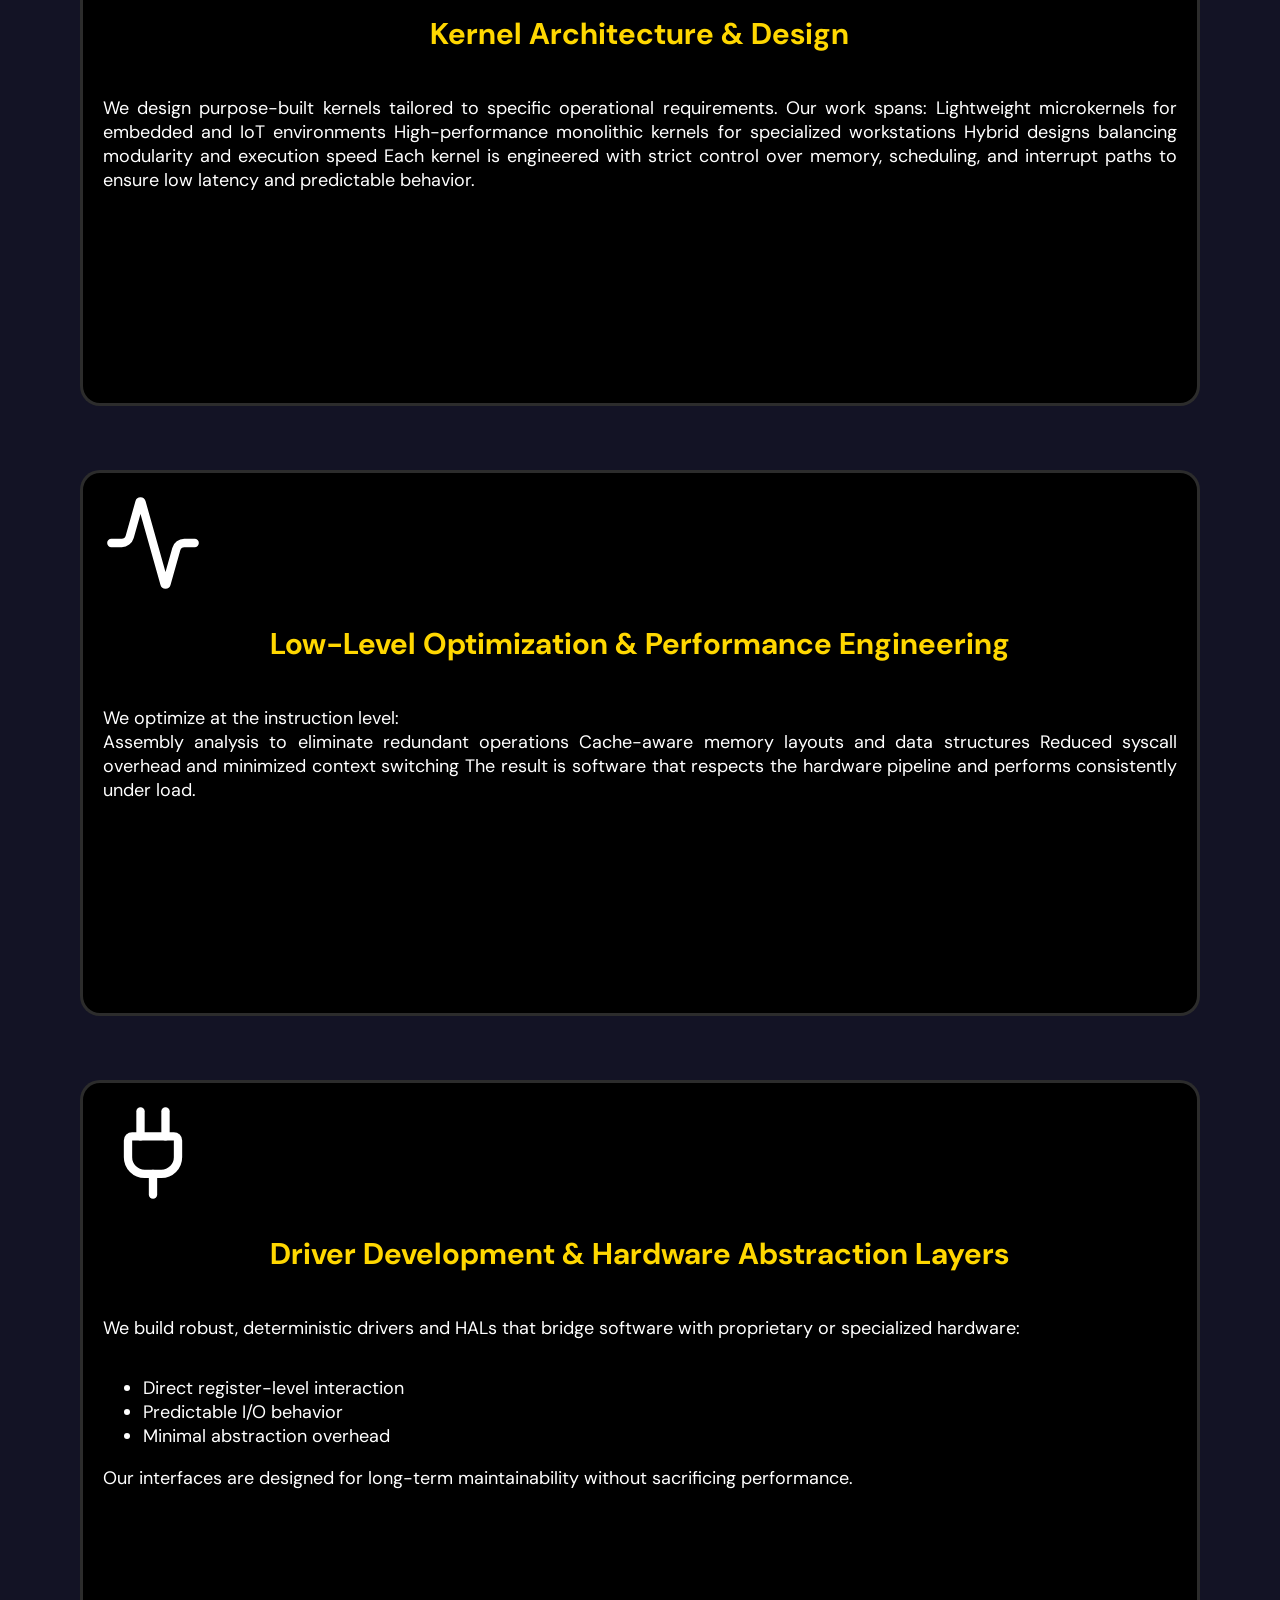
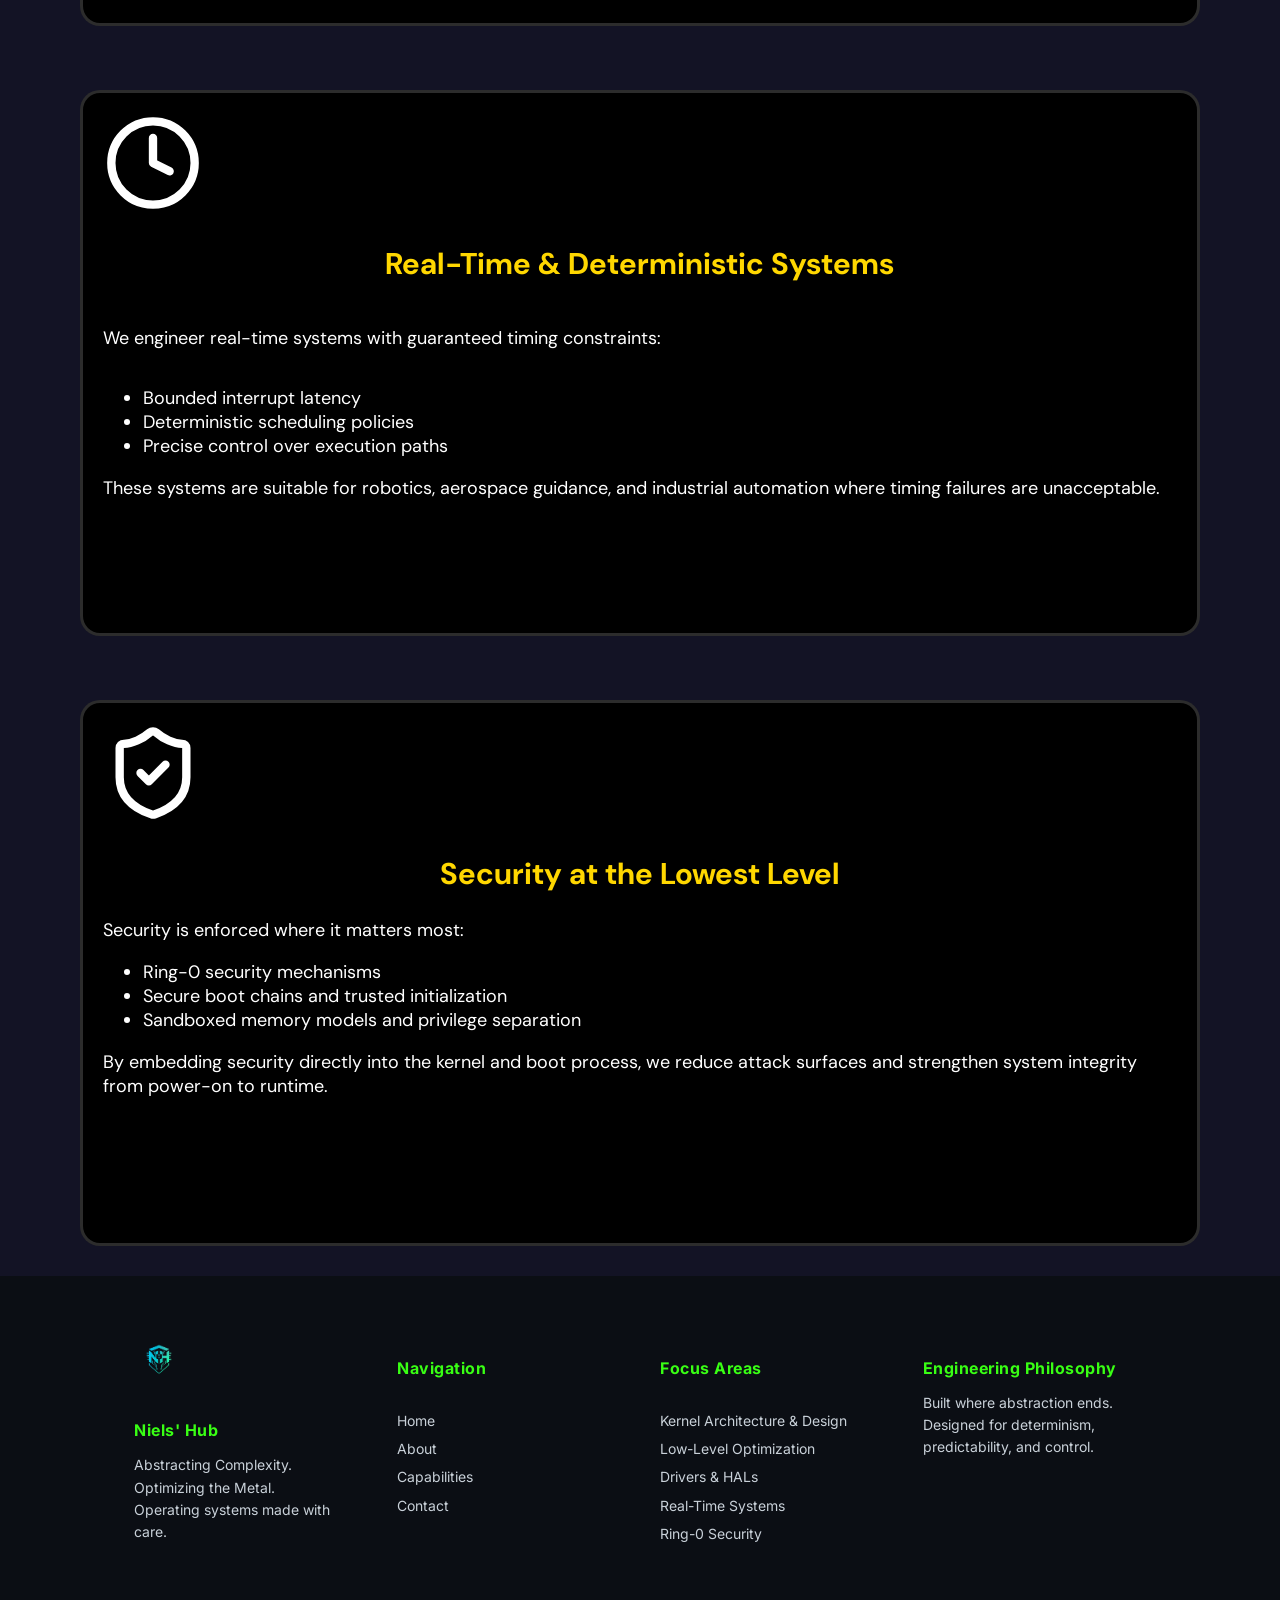
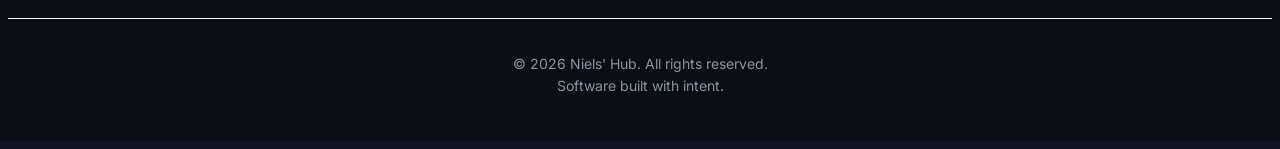
==== commit 9f9d730d: "Responsiveness and Page Structure" ====
--- a/index.html
+++ b/index.html
@@ -184,7 +184,7 @@
             <div class="kernel">
                 <div class="svg-cli">
                     <svg xmlns="http://www.w3.org/2000/svg" width="100" height="100" viewBox="0 0 24 24" fill="none"
-                        stroke="currentColor" stroke-width="2" stroke-linecap="round" stroke-linejoin="round"
+                        stroke="white" stroke-width="2" stroke-linecap="round" stroke-linejoin="round"
                         class="lucide lucide-layers-icon lucide-layers">
                         <path
                             d="M12.83 2.18a2 2 0 0 0-1.66 0L2.6 6.08a1 1 0 0 0 0 1.83l8.58 3.91a2 2 0 0 0 1.66 0l8.58-3.9a1 1 0 0 0 0-1.83z" />
@@ -213,7 +213,7 @@
             <div class="low-level">
                 <div class="svg-cli">
                     <svg xmlns="http://www.w3.org/2000/svg" width="100" height="100" viewBox="0 0 24 24" fill="none"
-                        stroke="currentColor" stroke-width="2" stroke-linecap="round" stroke-linejoin="round"
+                        stroke="white" stroke-width="2" stroke-linecap="round" stroke-linejoin="round"
                         class="lucide lucide-activity-icon lucide-activity">
                         <path
                             d="M22 12h-2.48a2 2 0 0 0-1.93 1.46l-2.35 8.36a.25.25 0 0 1-.48 0L9.24 2.18a.25.25 0 0 0-.48 0l-2.35 8.36A2 2 0 0 1 4.49 12H2" />
@@ -237,7 +237,7 @@
             <div class="driver">
                 <div class="svg-cli">
                     <svg xmlns="http://www.w3.org/2000/svg" width="100" height="100" viewBox="0 0 24 24" fill="none"
-                        stroke="currentColor" stroke-width="2" stroke-linecap="round" stroke-linejoin="round"
+                        stroke="white" stroke-width="2" stroke-linecap="round" stroke-linejoin="round"
                         class="lucide lucide-plug-icon lucide-plug">
                         <path d="M12 22v-5" />
                         <path d="M15 8V2" />
@@ -266,7 +266,7 @@
             <div class="real-time">
                 <div class="svg-cli">
                     <svg xmlns="http://www.w3.org/2000/svg" width="100" height="100" viewBox="0 0 24 24" fill="none"
-                        stroke="currentColor" stroke-width="2" stroke-linecap="round" stroke-linejoin="round"
+                        stroke="white" stroke-width="2" stroke-linecap="round" stroke-linejoin="round"
                         class="lucide lucide-clock-icon lucide-clock">
                         <path d="M12 6v6l4 2" />
                         <circle cx="12" cy="12" r="10" />
@@ -295,7 +295,7 @@
             <div class="security">
                 <div class="svg-cli">
                     <svg xmlns="http://www.w3.org/2000/svg" width="100" height="100" viewBox="0 0 24 24" fill="none"
-                        stroke="currentColor" stroke-width="2" stroke-linecap="round" stroke-linejoin="round"
+                        stroke="white" stroke-width="2" stroke-linecap="round" stroke-linejoin="round"
                         class="lucide lucide-shield-check-icon lucide-shield-check">
                         <path
                             d="M20 13c0 5-3.5 7.5-7.66 8.95a1 1 0 0 1-.67-.01C7.5 20.5 4 18 4 13V6a1 1 0 0 1 1-1c2 0 4.5-1.2 6.24-2.72a1.17 1.17 0 0 1 1.52 0C14.51 3.81 17 5 19 5a1 1 0 0 1 1 1z" />
@@ -337,7 +337,7 @@
                     <li><a href="#home">Home</a></li>
                     <li><a href="#about">About</a></li>
                     <li><a href="#capabilities">Capabilities</a></li>
-                    <li><a href="#contact">Contact</a></li>
+                    <li><a href="contact.html">Contact</a></li>
                 </ul>
             </div>
 
--- a/styles.css
+++ b/styles.css
@@ -74,14 +74,15 @@
 
 }
 
-.card:hover {
-    transform: scale(1.02);
-    box-shadow: 0 0 5px 5px rgba(255, 255, 255, 0.286);
-}
-
 .card.show {
     opacity: 1;
     transform: translateX(0);
+}
+
+.card.show:hover {
+    transform: scale(1.02);
+    box-shadow: 0 0 5px 5px rgba(255, 255, 255, 0.286);
+
 }
 
 .card1 {
@@ -102,14 +103,15 @@
     transform: translateX(-50%);
 }
 
-.card1:hover {
-    transform: scale(1.02);
-    box-shadow: 0 0 5px 5px rgba(255, 255, 255, 0.286);
-}
-
 .card1.show {
     opacity: 1;
     transform: translateX(0);
+}
+
+.card1.show:hover {
+    transform: scale(1.02);
+    box-shadow: 0 0 5px 5px rgba(255, 255, 255, 0.286);
+
 }
 
 .card2 {
@@ -276,7 +278,7 @@
     color: white;
     font-size: 20px;
     width: 50%;
-    height: 300px;
+    height: 350px;
     justify-content: left;
     align-items: left;
     background-color: black;
@@ -292,21 +294,13 @@
     text-align: justify;
 }
 
-.performance:hover {
-    transform: scale(1.02);
-    background-color: rgba(0, 0, 0, 0.284);
-    color: skyblue;
-    border: 3px solid rgba(0, 0, 0, 0.015);
-
-}
-
 .optimization {
     display: flex;
     flex-direction: column;
     color: white;
     font-size: 20px;
     width: 50%;
-    height: 300px;
+    height: 350px;
     justify-content: left;
     align-items: left;
     background-color: black;
@@ -350,9 +344,25 @@
 
 }
 
+.performance.show:hover {
+    transform: scale(1.02);
+    background-color: rgba(0, 0, 0, 0.284);
+    color: skyblue;
+    border: 3px solid rgba(0, 0, 0, 0.015);
+
+}
+
 .optimization.show {
     opacity: 1;
     transform: translateX(0);
+}
+
+.optimization.show:hover {
+    transform: scale(1.02);
+    background-color: rgba(0, 0, 0, 0.284);
+    color: skyblue;
+    border: 3px solid rgba(0, 0, 0, 0.015);
+
 }
 
 .kernel {
@@ -377,18 +387,17 @@
     text-align: justify;
 }
 
-.kernel:hover {
-
+.kernel.show {
+    opacity: 1;
+    transform: translateX(0);
+}
+
+.kernel.show:hover {
     transform: scale(1.02);
     background-color: rgba(0, 0, 0, 0.284);
     color: skyblue;
     border: 3px solid rgba(0, 0, 0, 0.015);
 
-}
-
-.kernel.show {
-    opacity: 1;
-    transform: translateX(0);
 }
 
 
@@ -417,18 +426,18 @@
     text-align: justify;
 }
 
-.low-level:hover {
+.low-level.show {
+    opacity: 1;
+    transform: translateX(0);
+}
+
+.low-level.show:hover {
 
     transform: scale(1.02);
     background-color: rgba(0, 0, 0, 0.284);
     color: skyblue;
     border: 3px solid rgba(0, 0, 0, 0.015);
 
-}
-
-.low-level.show {
-    opacity: 1;
-    transform: translateX(0);
 }
 
 .driver {
@@ -455,18 +464,18 @@
     text-align: justify;
 }
 
-.driver:hover {
+.driver.show {
+    opacity: 1;
+    transform: translateX(0);
+}
+
+.driver.show:hover {
 
     transform: scale(1.02);
     background-color: rgba(0, 0, 0, 0.284);
     color: skyblue;
     border: 3px solid rgba(0, 0, 0, 0.015);
 
-}
-
-.driver.show {
-    opacity: 1;
-    transform: translateX(0);
 }
 
 .real-time {
@@ -492,18 +501,18 @@
     text-align: justify;
 }
 
-.real-time:hover {
+.real-time.show {
+    opacity: 1;
+    transform: translateX(0);
+}
+
+.real-time.show:hover {
 
     transform: scale(1.02);
     background-color: rgba(0, 0, 0, 0.284);
     color: skyblue;
     border: 3px solid rgba(0, 0, 0, 0.015);
 
-}
-
-.real-time.show {
-    opacity: 1;
-    transform: translateX(0);
 }
 
 .security {
@@ -530,7 +539,13 @@
     text-align: justify;
 }
 
-.security:hover {
+.security.show {
+
+    opacity: 1;
+    transform: translateY(0);
+}
+
+.security.show:hover {
 
     transform: scale(1.02);
     background-color: rgba(0, 0, 0, 0.284);
@@ -539,11 +554,7 @@
 
 }
 
-.security.show {
-
-    opacity: 1;
-    transform: translateY(0);
-}
+
 
 
 html {
@@ -677,7 +688,160 @@
     color: #8b949e;
 }
 
-@media(max-width:600px) {
+
+@media (max-width:479px) {
+    .performance {
+        width: 80%;
+        height: 450px;
+        font-size: 12px;
+
+    }
+
+    .optimization {
+        width: 80%;
+        height: 450px;
+        font-size: 12px;
+    }
+
+    .kernel {
+        width: 80%;
+        height: 450px;
+        font-size: 12px;
+    }
+
+    .low-level {
+        width: 80%;
+        height: 450px;
+        font-size: 12px;
+    }
+
+    .driver {
+        width: 80%;
+        height: 450px;
+        font-size: 12px;
+    }
+
+    .real-time {
+        width: 80%;
+        height: 450px;
+        font-size: 12px;
+    }
+
+    .security {
+        width: 80%;
+        height: 450px;
+        font-size: 12px;
+    }
+
+    .card {
+        width: 80%;
+    }
+
+    .card1 {
+        width: 80%;
+    }
+
+    .card2 {
+        width: 80%;
+    }
+
+    .cards {
+        display: flex;
+        flex-direction: column;
+        justify-content: center;
+        align-items: center;
+
+    }
+
+    .image {
+        height: 100px;
+    }
+
+    h1 {
+        font-size: 1em;
+        text-align: center;
+    }
+
+    h2 {
+        font-size: 1em;
+    }
+
+    .lif {
+        font-size: 1em;
+        text-align: center;
+    }
+
+    .hero-text {
+        font-size: 14px;
+        text-align: center;
+    }
+
+    .log {
+        opacity: 0;
+        position: absolute;
+    }
+
+    /*nav {
+        height: 5vh;
+        border-radius: 5px;
+    }
+
+    nav a {
+        font-size: 14px;
+        background: transparent;
+    }
+
+    nav a:hover {
+        color: gold;
+    }
+
+    .link {
+        display: flex;
+        flex-direction: row;
+        justify-content: center;
+        align-items: center;
+        gap: 0.05%;
+    }
+        */
+    nav {
+        display: flex;
+        flex-direction: row;
+        align-items: center;
+        justify-content: center;
+    }
+
+    nav a {
+        list-style: none;
+        color: darkblue;
+        background-color: #39FF14;
+        border: 1px solid transparent;
+        font-size: 15px;
+        cursor: pointer;
+
+    }
+
+    nav a:hover {
+        transform: scale(1);
+        background-color: skyblue;
+
+
+    }
+
+    .link {
+        width: 50%;
+        height: 100%;
+        display: flex;
+        flex-direction: row;
+        justify-content: center;
+        align-items: center;
+        gap: 10px;
+        align-self: center;
+    }
+
+}
+
+
+@media(min-width:480px) and (max-width:600px) {
     .footer-container {
         max-width: 10%;
     }
@@ -739,6 +903,7 @@
     .performance {
         font-size: 15px;
         height: 500px;
+        width: 60%;
     }
 
     .performance h2 {
@@ -748,6 +913,7 @@
     .optimization {
         font-size: 15px;
         height: 500px;
+        width: 60%;
     }
 
     .optimization h2 {
@@ -788,6 +954,7 @@
 
     .lif {
         font-size: 1em;
+        text-align: center;
     }
 
     .em {
@@ -798,15 +965,27 @@
         transform: scale(1);
     }
 
+    .log {
+        position: absolute;
+        opacity: 0;
+    }
+
+    nav {
+        display: flex;
+        justify-content: center;
+        align-items: center;
+        flex-direction: row;
+    }
+
     .link {
+        width: 50%;
+        height: 100%;
         display: flex;
         flex-direction: row;
         justify-content: center;
+        align-items: center;
         gap: 10px;
         align-self: center;
-        margin-right: 5%;
-        margin-left: 1%;
-
     }
 }
 
@@ -820,12 +999,14 @@
 
     .performance {
         width: 85%;
-        height: 425px;
+        height: 450px;
+        font-size: 18px;
     }
 
     .optimization {
         width: 85%;
         height: 450px;
+        font-size: 18px;
     }
 
     h1 {
@@ -838,23 +1019,125 @@
 
     .kernel {
         width: 85%;
+        height: 500px;
+        font-size: 18px;
 
     }
 
     .low-level {
         width: 85%;
+        height: 500px;
+        font-size: 18px;
     }
 
     .driver {
         width: 85%;
+        height: 500px;
+        font-size: 18px;
     }
 
     .real-time {
         width: 85%;
+        height: 500px;
+        font-size: 18px;
     }
 
     .security {
         width: 85%;
-    }
-
+        height: 500px;
+        font-size: 18px;
+    }
+
+    .footer-container {
+        display: grid;
+        grid-template-columns: repeat(auto-fit, 1fr);
+    }
+
+    .log {
+        opacity: 0;
+        position: absolute;
+    }
+
+    .link {
+        width: 100%;
+        height: 100%;
+        display: flex;
+        flex-direction: row;
+        justify-content: center;
+        align-items: center;
+        gap: 20px;
+    }
+
+    nav {
+        display: flex;
+        flex-direction: row;
+        align-items: center;
+    }
+
+    nav a {
+        list-style: none;
+        color: darkblue;
+        background-color: #39FF14;
+        border: 1px solid transparent;
+    }
+
+    nav a:hover {
+        transform: scale(1);
+        background-color: skyblue;
+
+    }
+
+    .image {
+        height: 250px;
+        width: 60%;
+    }
+
+
+}
+
+@media (min-width:1281px) and (max-width:1510px) {
+    .cards {
+        display: flex;
+        flex-direction: column;
+        justify-content: center;
+        align-items: center;
+    }
+
+    .performance {
+        width: 80%;
+    }
+
+    .optimization {
+        width: 80%;
+    }
+
+    nav {
+        display: flex;
+        flex-direction: row;
+        align-items: center;
+        gap: 350px;
+    }
+
+    nav a {
+        list-style: none;
+        color: darkblue;
+        background-color: #39FF14;
+        border: 1px solid transparent;
+    }
+
+    nav a:hover {
+        transform: scale(1);
+        background-color: skyblue;
+
+    }
+
+    .link {
+        width: 50%;
+        height: 100%;
+        display: flex;
+        flex-direction: row;
+        justify-content: center;
+        align-items: center;
+        gap: 20px;
+    }
 }
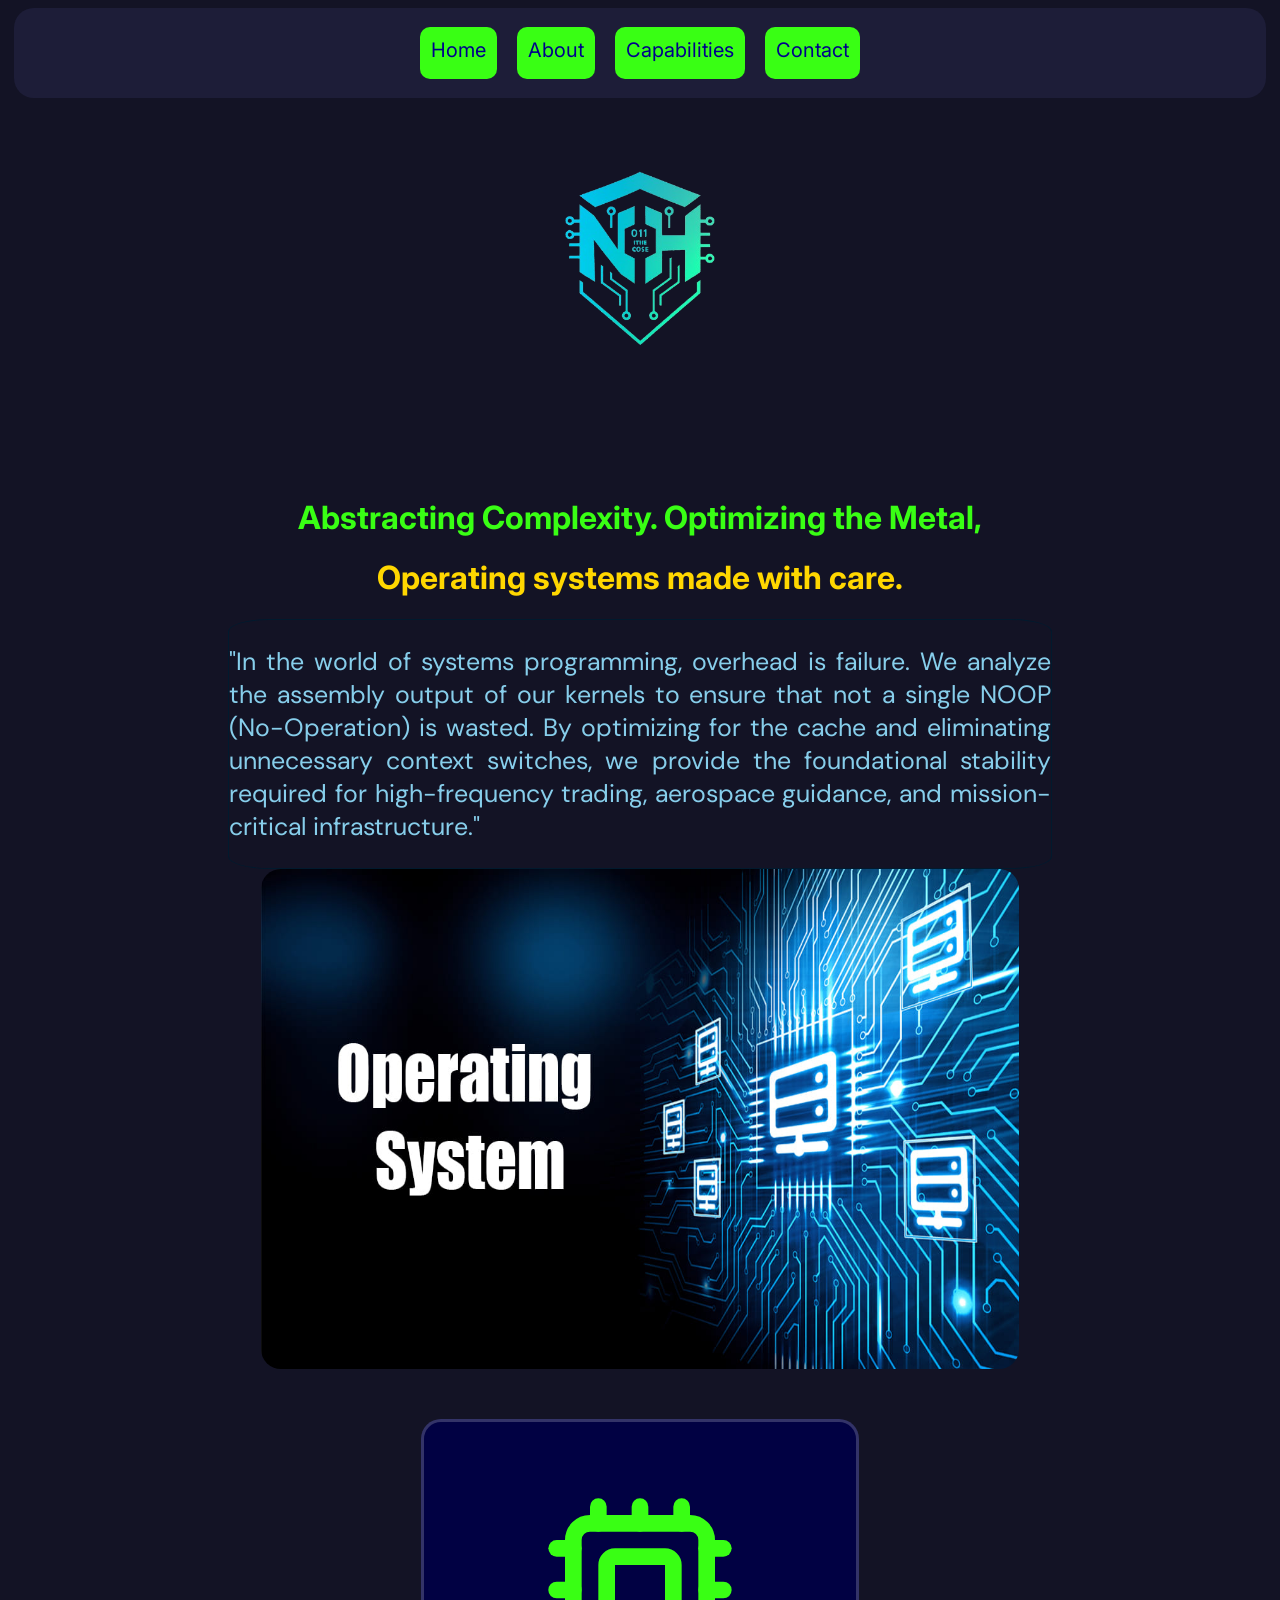
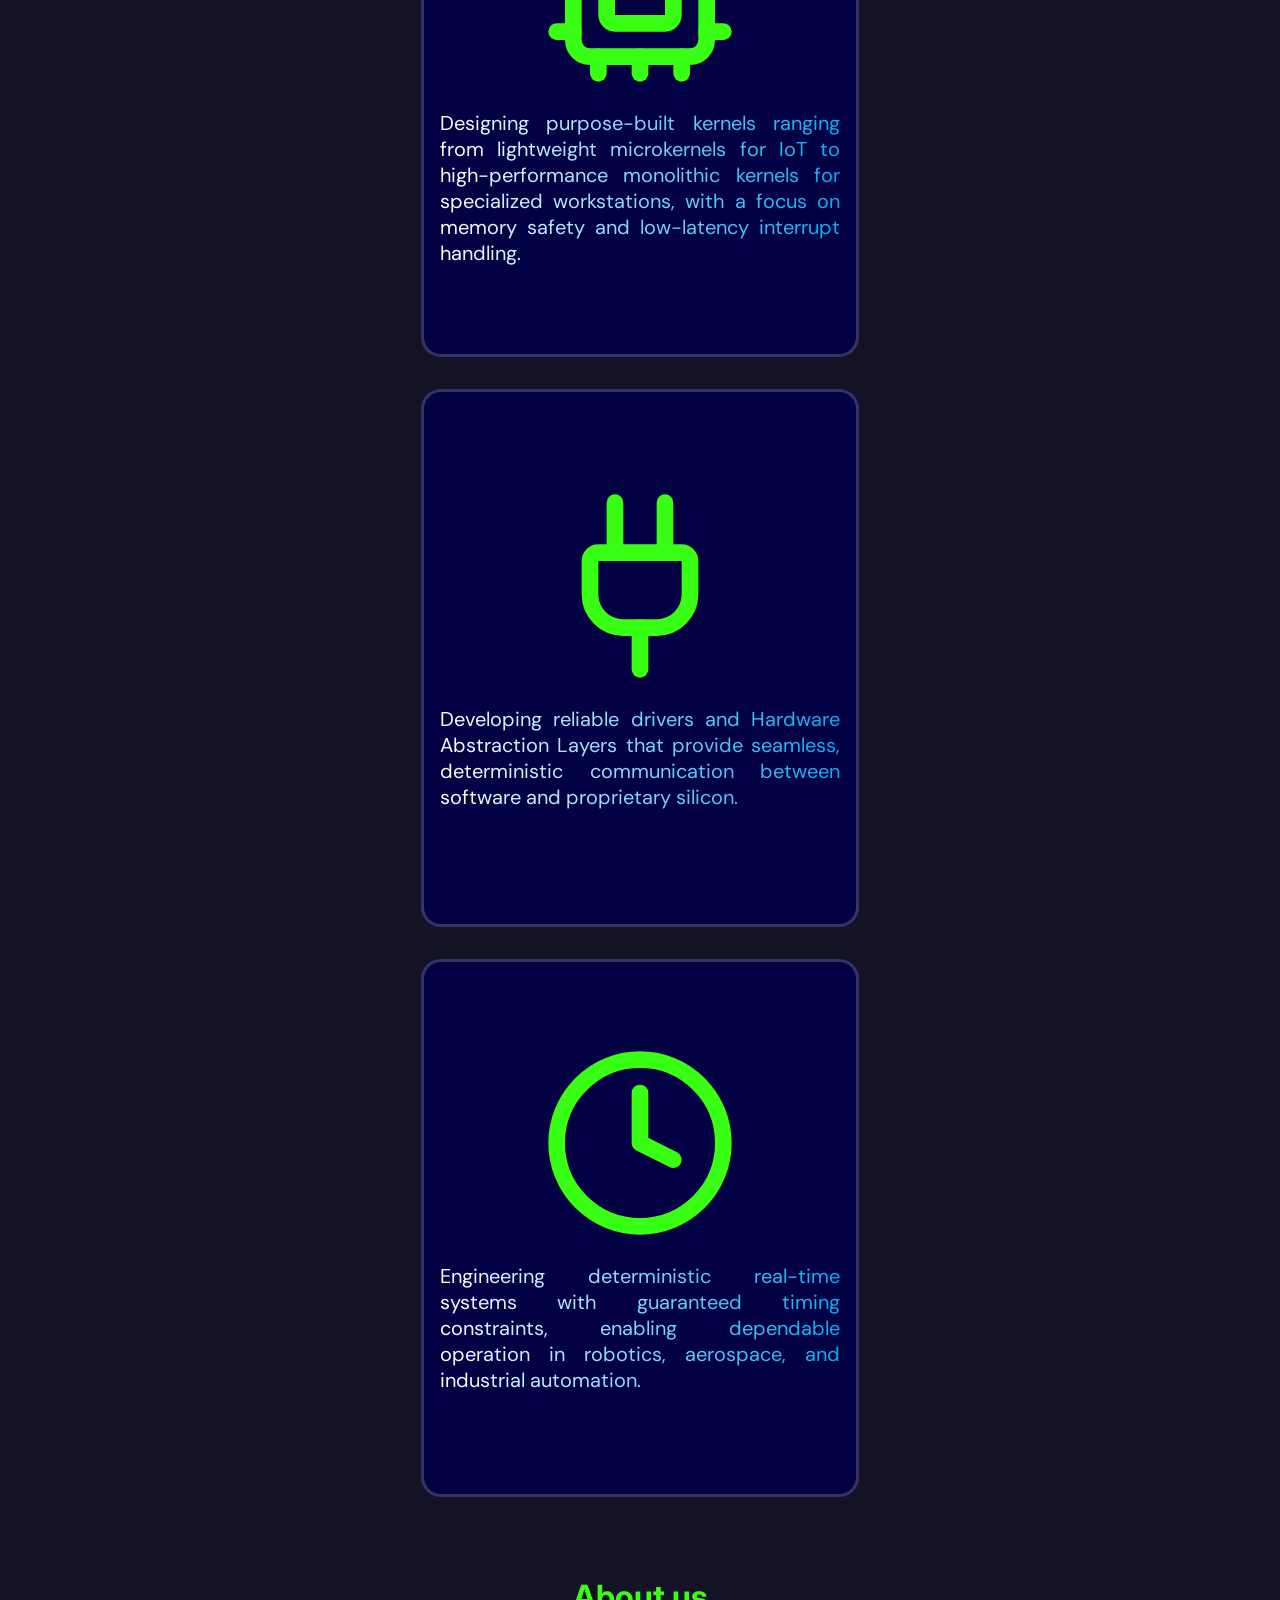
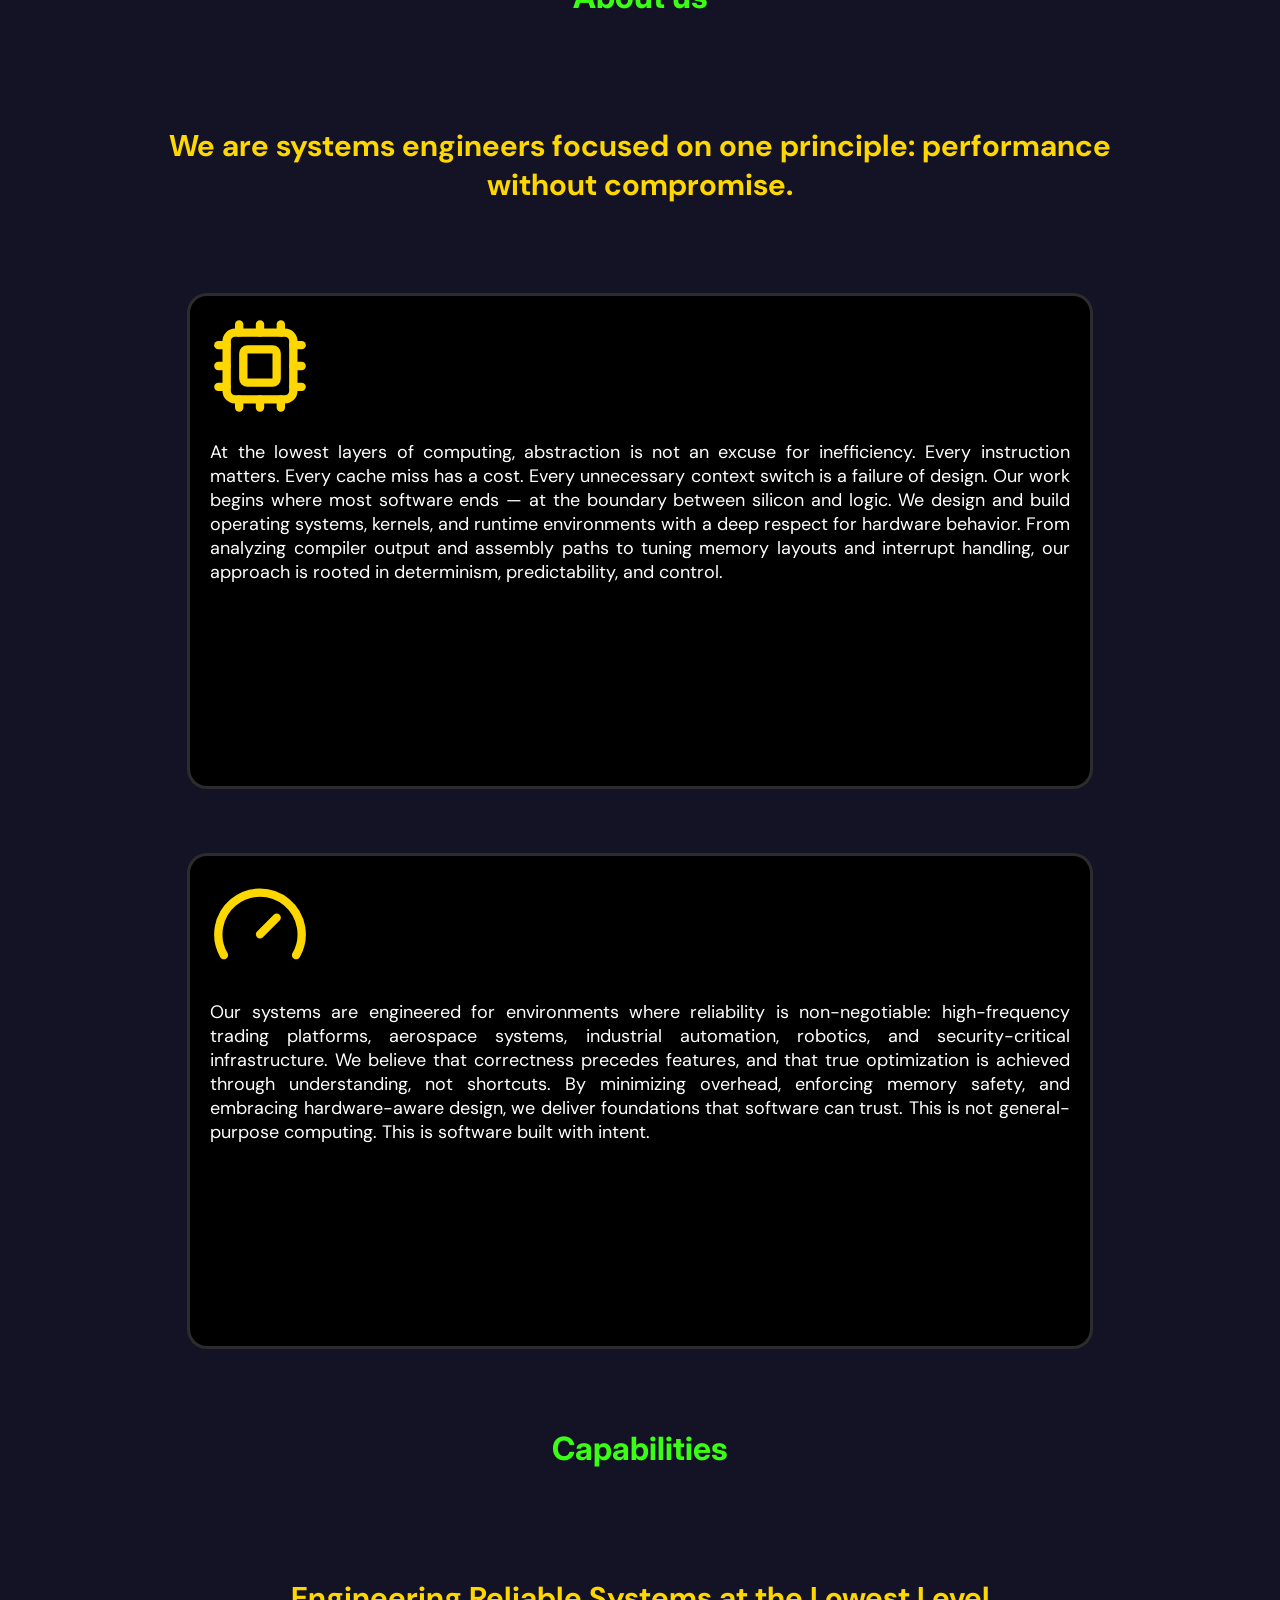
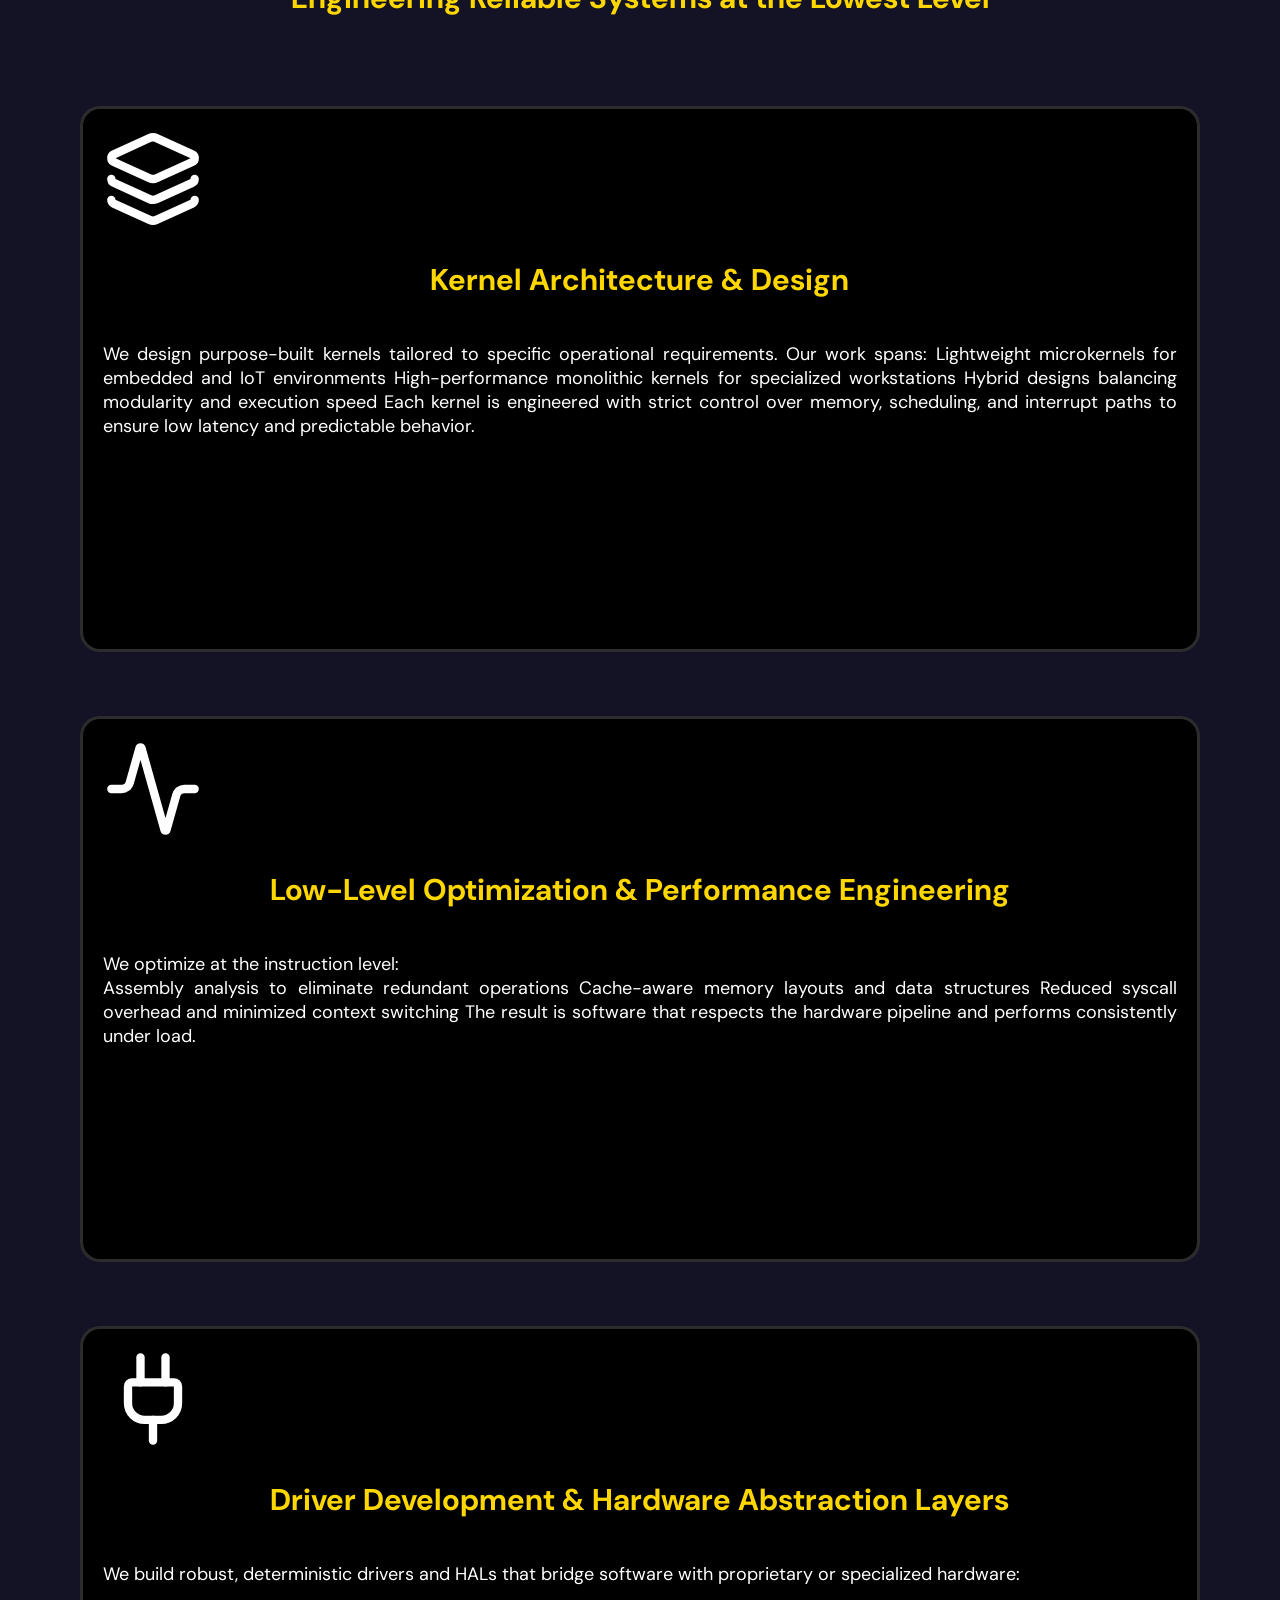
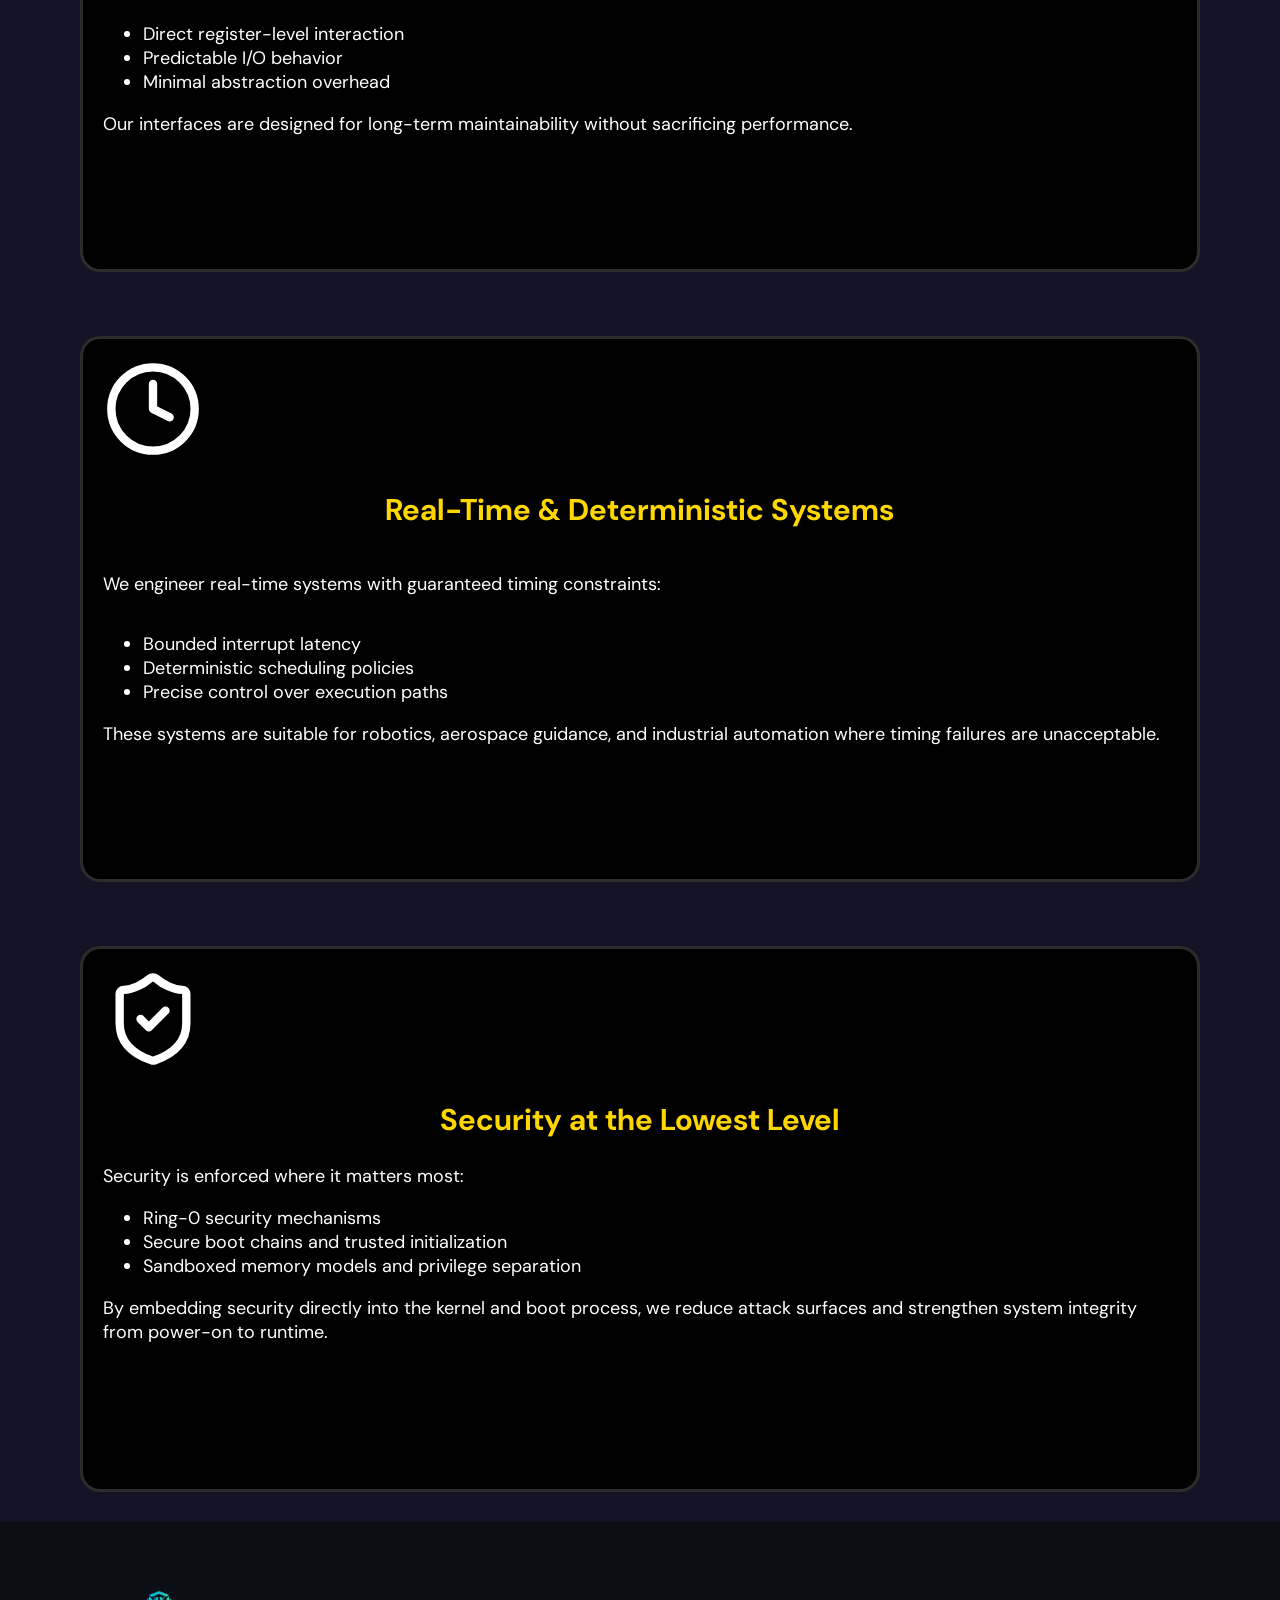
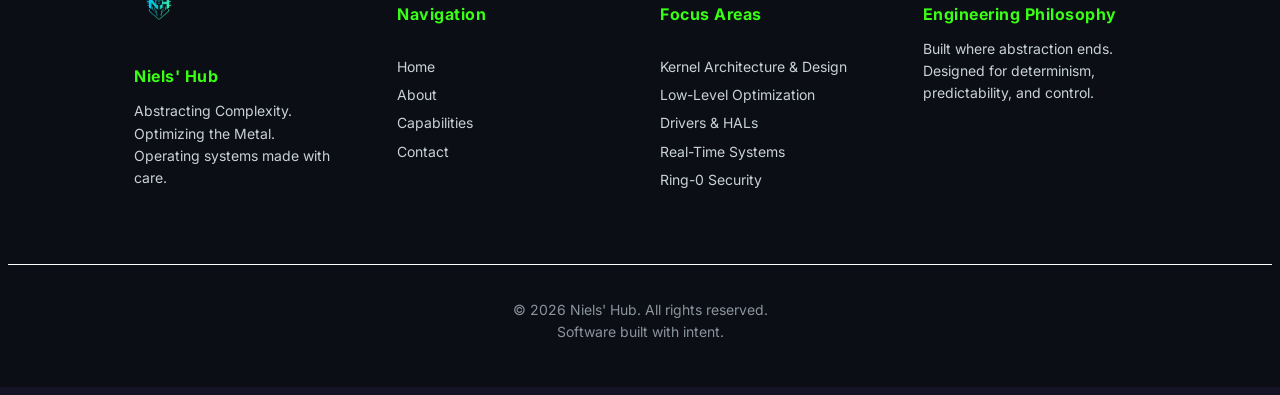
==== commit 3e35cac8: "Favicon" ====
--- a/index.html
+++ b/index.html
@@ -6,6 +6,7 @@
     <meta name="viewport" content="width=device-width, initial-scale=1.0">
     <title>Niels'</title>
     <link rel="stylesheet" href="styles.css">
+    <link rel="icon" type="image/png" href="logo6.png">
 </head>
 
 <body>
--- a/styles.css
+++ b/styles.css
@@ -196,7 +196,7 @@
 nav {
     width: 98%;
     align-self: right;
-    background: #0b0e14;
+    background: #1d1d38;
     height: 10vh;
     margin-bottom: 20px;
     display: flex;
@@ -208,7 +208,7 @@
     padding-right: 0.5%;
     gap: 60%;
     border-radius: 20px;
-    border: 2px solid rgba(255, 255, 255, 0.269);
+    /*border: 2px solid rgba(255, 255, 255, 0.269);*/
 }
 
 nav a {
@@ -691,46 +691,46 @@
 
 @media (max-width:479px) {
     .performance {
-        width: 80%;
-        height: 450px;
-        font-size: 12px;
+        width: 90%;
+        height: 500px;
+        font-size: 14px;
 
     }
 
     .optimization {
-        width: 80%;
-        height: 450px;
-        font-size: 12px;
+        width: 90%;
+        height: 500px;
+        font-size: 14px;
     }
 
     .kernel {
         width: 80%;
         height: 450px;
-        font-size: 12px;
+        font-size: 14px;
     }
 
     .low-level {
         width: 80%;
         height: 450px;
-        font-size: 12px;
+        font-size: 14px;
     }
 
     .driver {
         width: 80%;
         height: 450px;
-        font-size: 12px;
+        font-size: 14px;
     }
 
     .real-time {
         width: 80%;
         height: 450px;
-        font-size: 12px;
+        font-size: 14px;
     }
 
     .security {
         width: 80%;
         height: 450px;
-        font-size: 12px;
+        font-size: 14px;
     }
 
     .card {
@@ -754,7 +754,8 @@
     }
 
     .image {
-        height: 100px;
+        width: 75%;
+        height: 200px;
     }
 
     h1 {
@@ -808,6 +809,270 @@
         flex-direction: row;
         align-items: center;
         justify-content: center;
+    }
+
+    nav a {
+        color: darkblue;
+        background-color: transparent;
+        border: 1px solid transparent;
+        font-size: 14px;
+        cursor: pointer;
+
+    }
+
+    nav a:hover {
+        transform: scale(1);
+        color: gold;
+
+
+    }
+
+    .link {
+        width: 50%;
+        height: 100%;
+        display: flex;
+        flex-direction: row;
+        justify-content: center;
+        align-items: center;
+        gap: 5px;
+        align-self: center;
+    }
+
+}
+
+
+@media(min-width:480px) and (max-width:600px) {
+    .footer-container {
+        max-width: 10%;
+    }
+
+    .kernel {
+        font-size: 15px;
+        height: 500px;
+    }
+
+    .kernel h2 {
+        font-size: 1em;
+    }
+
+    .low-level {
+        font-size: 15px;
+        height: 500px;
+    }
+
+    .low-level h2 {
+        font-size: 1em;
+    }
+
+    .driver {
+        font-size: 15px;
+        height: 500px;
+    }
+
+    .driver h2 {
+        font-size: 1em;
+    }
+
+    .real-time {
+        font-size: 15px;
+        height: 500px;
+    }
+
+    .real-time h2 {
+        font-size: 1em;
+    }
+
+    .security {
+        font-size: 15px;
+        height: 500px;
+    }
+
+    .security h2 {
+        font-size: 1em;
+    }
+
+    .engen {
+        font-size: 0.5em;
+    }
+
+    h1 {
+        font-size: 1em;
+        ;
+    }
+
+    .performance {
+        font-size: 14px;
+        height: 500px;
+        width: 60%;
+    }
+
+    .performance h2 {
+        font-size: 1em;
+    }
+
+    .optimization {
+        font-size: 14px;
+        height: 500px;
+        width: 60%;
+    }
+
+    .optimization h2 {
+        font-size: 1em;
+    }
+
+    .image {
+        width: 80%;
+        height: 300px;
+    }
+
+    .card {
+        width: 50%;
+        font-size: 18px;
+    }
+
+    .card2 {
+        width: 50%;
+        font-size: 18px;
+    }
+
+    .card1 {
+        width: 50%;
+        font-size: 18px;
+    }
+
+    .cards {
+        display: flex;
+        flex-direction: column;
+        justify-content: center;
+        align-items: center;
+
+    }
+
+    .hero-text {
+        font-size: 18px;
+    }
+
+    .lif {
+        font-size: 1em;
+        text-align: center;
+    }
+
+    .em {
+        text-align: center;
+    }
+
+    nav a:hover {
+        transform: scale(1);
+    }
+
+    .log {
+        position: absolute;
+        opacity: 0;
+    }
+
+    nav {
+        display: flex;
+        justify-content: center;
+        align-items: center;
+        flex-direction: row;
+    }
+
+    .link {
+        width: 50%;
+        height: 100%;
+        display: flex;
+        flex-direction: row;
+        justify-content: center;
+        align-items: center;
+        gap: 10px;
+        align-self: center;
+    }
+}
+
+@media(min-width:601px) and (max-width:1280px) {
+    .cards {
+        display: flex;
+        flex-direction: column;
+        justify-content: center;
+        align-items: center;
+    }
+
+    .performance {
+        width: 85%;
+        height: 450px;
+        font-size: 18px;
+    }
+
+    .optimization {
+        width: 85%;
+        height: 450px;
+        font-size: 18px;
+    }
+
+    h1 {
+        font-size: 1em;
+        text-align: center;
+    }
+
+    .lif {
+        font-size: 1em;
+    }
+
+    .kernel {
+        width: 85%;
+        height: 500px;
+        font-size: 18px;
+
+    }
+
+    .low-level {
+        width: 85%;
+        height: 500px;
+        font-size: 18px;
+    }
+
+    .driver {
+        width: 85%;
+        height: 500px;
+        font-size: 18px;
+    }
+
+    .real-time {
+        width: 85%;
+        height: 500px;
+        font-size: 18px;
+    }
+
+    .security {
+        width: 85%;
+        height: 500px;
+        font-size: 18px;
+    }
+
+    .footer-container {
+        display: grid;
+        grid-template-columns: repeat(auto-fit, 1fr);
+    }
+
+    .log {
+        opacity: 0;
+        position: absolute;
+    }
+
+    .link {
+        width: 100%;
+        height: 100%;
+        display: flex;
+        flex-direction: row;
+        justify-content: center;
+        align-items: center;
+        gap: 20px;
+    }
+
+    nav {
+        display: flex;
+        flex-direction: row;
+        align-items: center;
     }
 
     nav a {
@@ -815,263 +1080,43 @@
         color: darkblue;
         background-color: #39FF14;
         border: 1px solid transparent;
-        font-size: 15px;
-        cursor: pointer;
-
     }
 
     nav a:hover {
         transform: scale(1);
         background-color: skyblue;
 
-
-    }
-
-    .link {
-        width: 50%;
-        height: 100%;
-        display: flex;
-        flex-direction: row;
-        justify-content: center;
-        align-items: center;
-        gap: 10px;
-        align-self: center;
-    }
-
-}
-
-
-@media(min-width:480px) and (max-width:600px) {
-    .footer-container {
-        max-width: 10%;
-    }
-
-    .kernel {
-        font-size: 15px;
-        height: 500px;
-    }
-
-    .kernel h2 {
-        font-size: 1em;
-    }
-
-    .low-level {
-        font-size: 15px;
-        height: 500px;
-    }
-
-    .low-level h2 {
-        font-size: 1em;
-    }
-
-    .driver {
-        font-size: 15px;
-        height: 500px;
-    }
-
-    .driver h2 {
-        font-size: 1em;
-    }
-
-    .real-time {
-        font-size: 15px;
-        height: 500px;
-    }
-
-    .real-time h2 {
-        font-size: 1em;
-    }
-
-    .security {
-        font-size: 15px;
-        height: 500px;
-    }
-
-    .security h2 {
-        font-size: 1em;
-    }
-
-    .engen {
-        font-size: 0.5em;
-    }
-
-    h1 {
-        font-size: 1em;
-        ;
-    }
-
-    .performance {
-        font-size: 15px;
+    }
+
+    .image {
         height: 500px;
         width: 60%;
     }
 
-    .performance h2 {
-        font-size: 1em;
-    }
-
-    .optimization {
-        font-size: 15px;
-        height: 500px;
-        width: 60%;
-    }
-
-    .optimization h2 {
-        font-size: 1em;
-    }
-
-    .image {
-        width: 80%;
-        height: 300px;
-    }
-
-    .card {
-        width: 50%;
-        font-size: 18px;
-    }
-
-    .card2 {
-        width: 50%;
-        font-size: 18px;
-    }
-
-    .card1 {
-        width: 50%;
-        font-size: 18px;
-    }
-
+
+}
+
+@media (min-width:1281px) and (max-width:1510px) {
     .cards {
         display: flex;
         flex-direction: column;
         justify-content: center;
         align-items: center;
-
-    }
-
-    .hero-text {
-        font-size: 18px;
-    }
-
-    .lif {
-        font-size: 1em;
-        text-align: center;
-    }
-
-    .em {
-        text-align: center;
-    }
-
-    nav a:hover {
-        transform: scale(1);
-    }
-
-    .log {
-        position: absolute;
-        opacity: 0;
+    }
+
+    .performance {
+        width: 80%;
+    }
+
+    .optimization {
+        width: 80%;
     }
 
     nav {
         display: flex;
-        justify-content: center;
-        align-items: center;
         flex-direction: row;
-    }
-
-    .link {
-        width: 50%;
-        height: 100%;
-        display: flex;
-        flex-direction: row;
-        justify-content: center;
-        align-items: center;
-        gap: 10px;
-        align-self: center;
-    }
-}
-
-@media(min-width:601px) and (max-width:1280px) {
-    .cards {
-        display: flex;
-        flex-direction: column;
-        justify-content: center;
-        align-items: center;
-    }
-
-    .performance {
-        width: 85%;
-        height: 450px;
-        font-size: 18px;
-    }
-
-    .optimization {
-        width: 85%;
-        height: 450px;
-        font-size: 18px;
-    }
-
-    h1 {
-        font-size: 1em;
-    }
-
-    .lif {
-        font-size: 1em;
-    }
-
-    .kernel {
-        width: 85%;
-        height: 500px;
-        font-size: 18px;
-
-    }
-
-    .low-level {
-        width: 85%;
-        height: 500px;
-        font-size: 18px;
-    }
-
-    .driver {
-        width: 85%;
-        height: 500px;
-        font-size: 18px;
-    }
-
-    .real-time {
-        width: 85%;
-        height: 500px;
-        font-size: 18px;
-    }
-
-    .security {
-        width: 85%;
-        height: 500px;
-        font-size: 18px;
-    }
-
-    .footer-container {
-        display: grid;
-        grid-template-columns: repeat(auto-fit, 1fr);
-    }
-
-    .log {
-        opacity: 0;
-        position: absolute;
-    }
-
-    .link {
-        width: 100%;
-        height: 100%;
-        display: flex;
-        flex-direction: row;
-        justify-content: center;
-        align-items: center;
-        gap: 20px;
-    }
-
-    nav {
-        display: flex;
-        flex-direction: row;
-        align-items: center;
+        align-items: center;
+        gap: 350px;
     }
 
     nav a {
@@ -1087,50 +1132,6 @@
 
     }
 
-    .image {
-        height: 250px;
-        width: 60%;
-    }
-
-
-}
-
-@media (min-width:1281px) and (max-width:1510px) {
-    .cards {
-        display: flex;
-        flex-direction: column;
-        justify-content: center;
-        align-items: center;
-    }
-
-    .performance {
-        width: 80%;
-    }
-
-    .optimization {
-        width: 80%;
-    }
-
-    nav {
-        display: flex;
-        flex-direction: row;
-        align-items: center;
-        gap: 350px;
-    }
-
-    nav a {
-        list-style: none;
-        color: darkblue;
-        background-color: #39FF14;
-        border: 1px solid transparent;
-    }
-
-    nav a:hover {
-        transform: scale(1);
-        background-color: skyblue;
-
-    }
-
     .link {
         width: 50%;
         height: 100%;
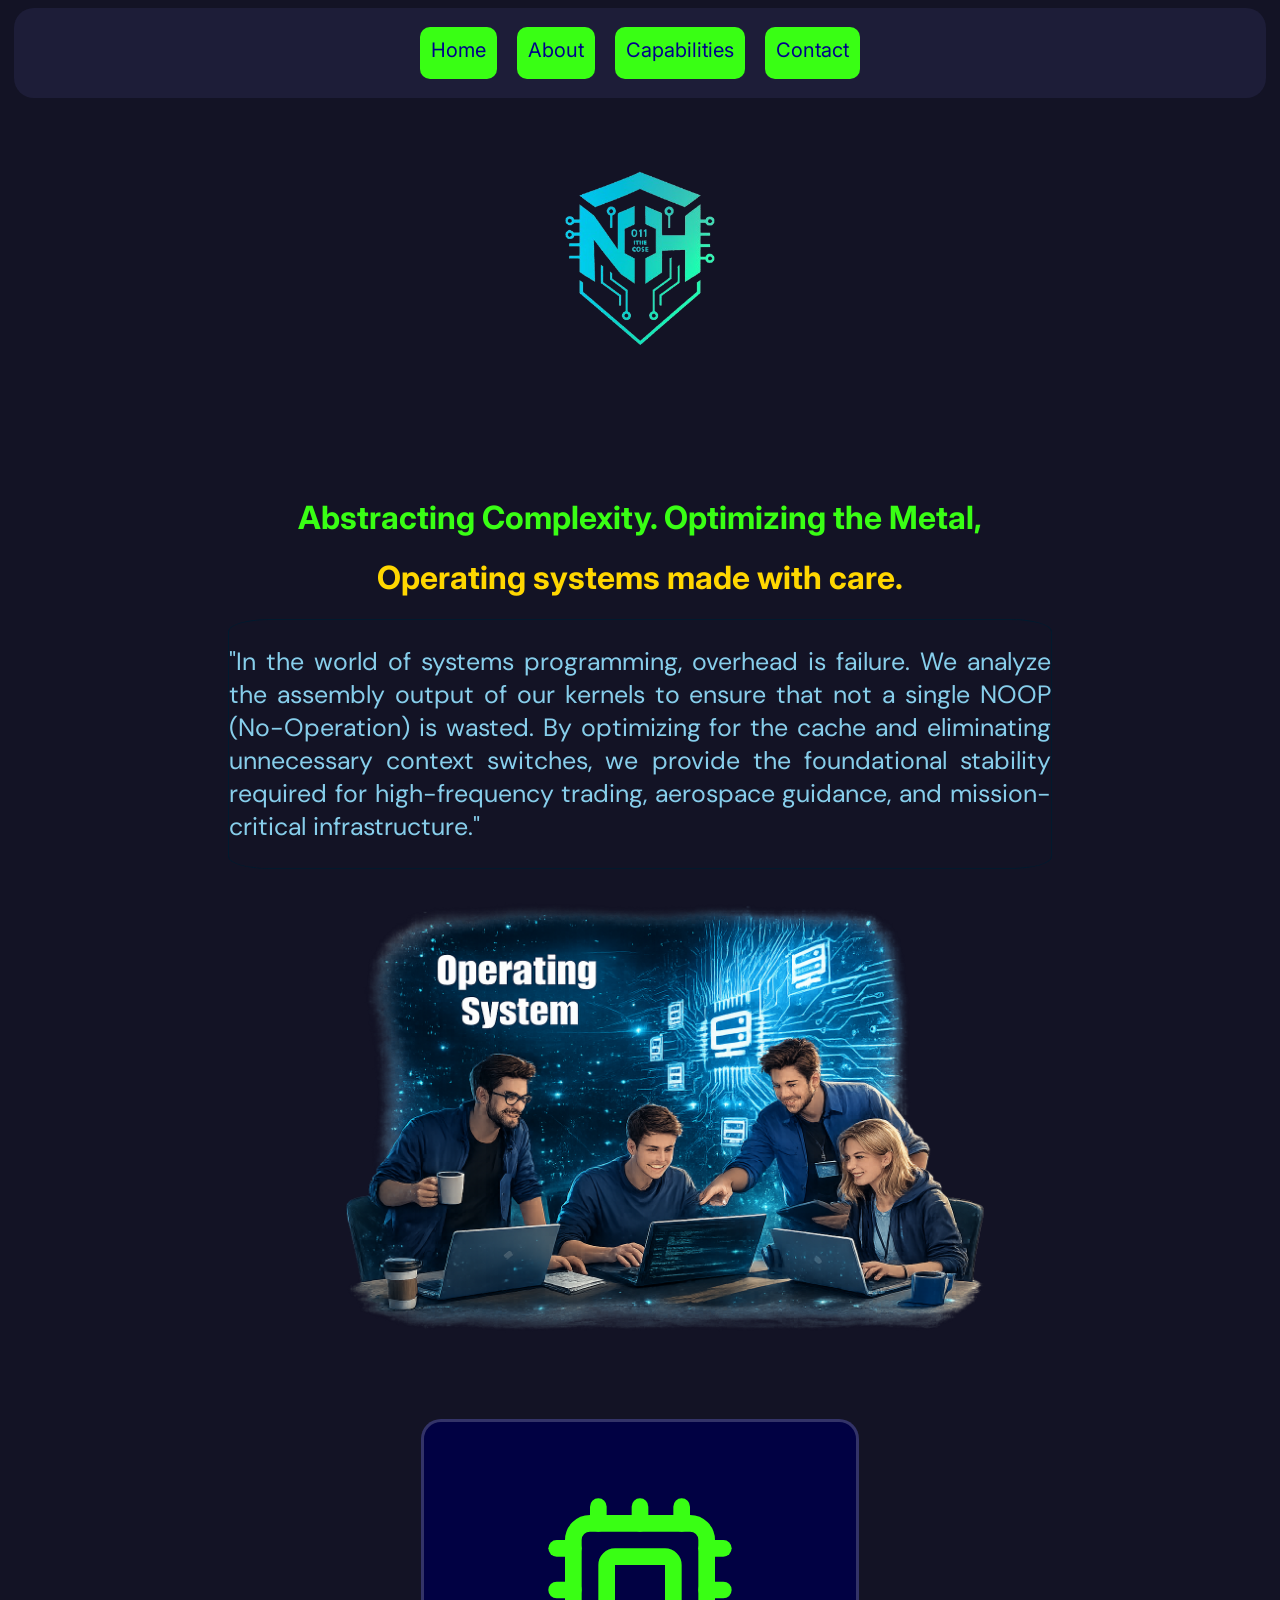
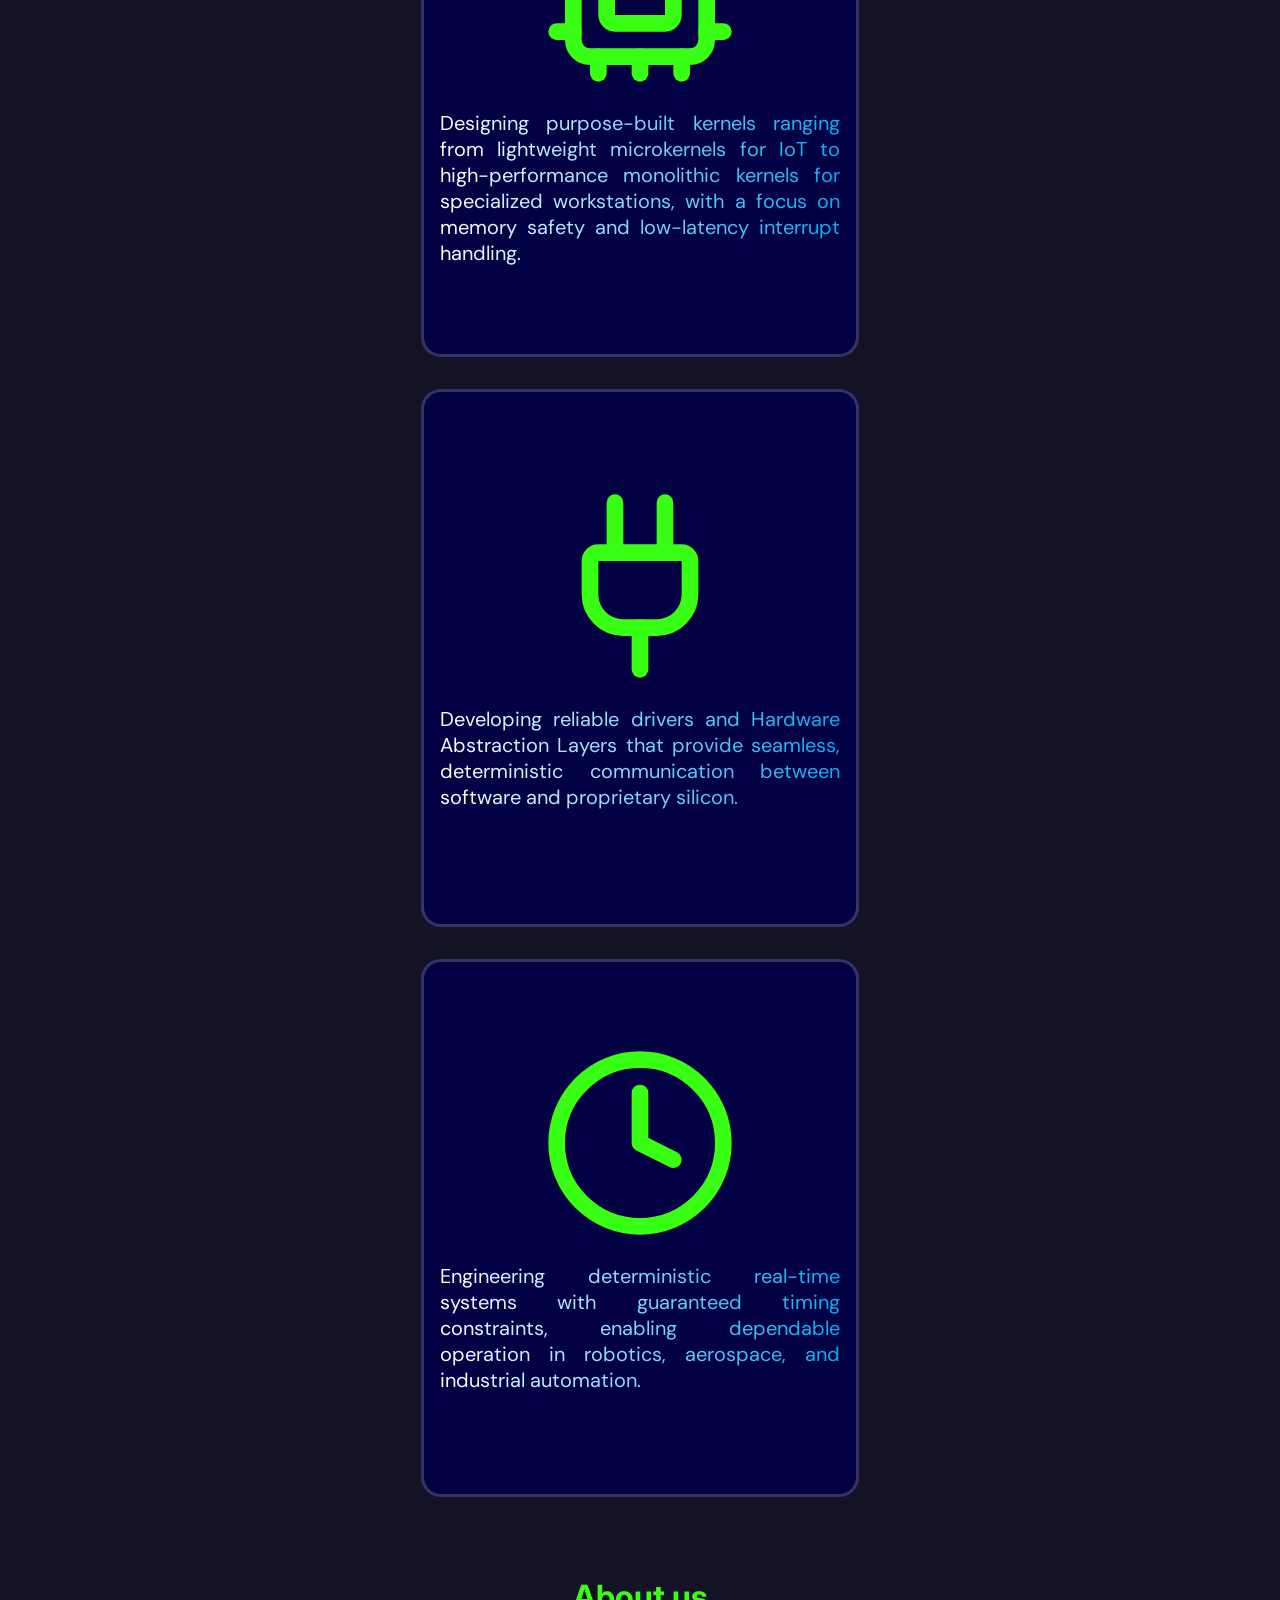
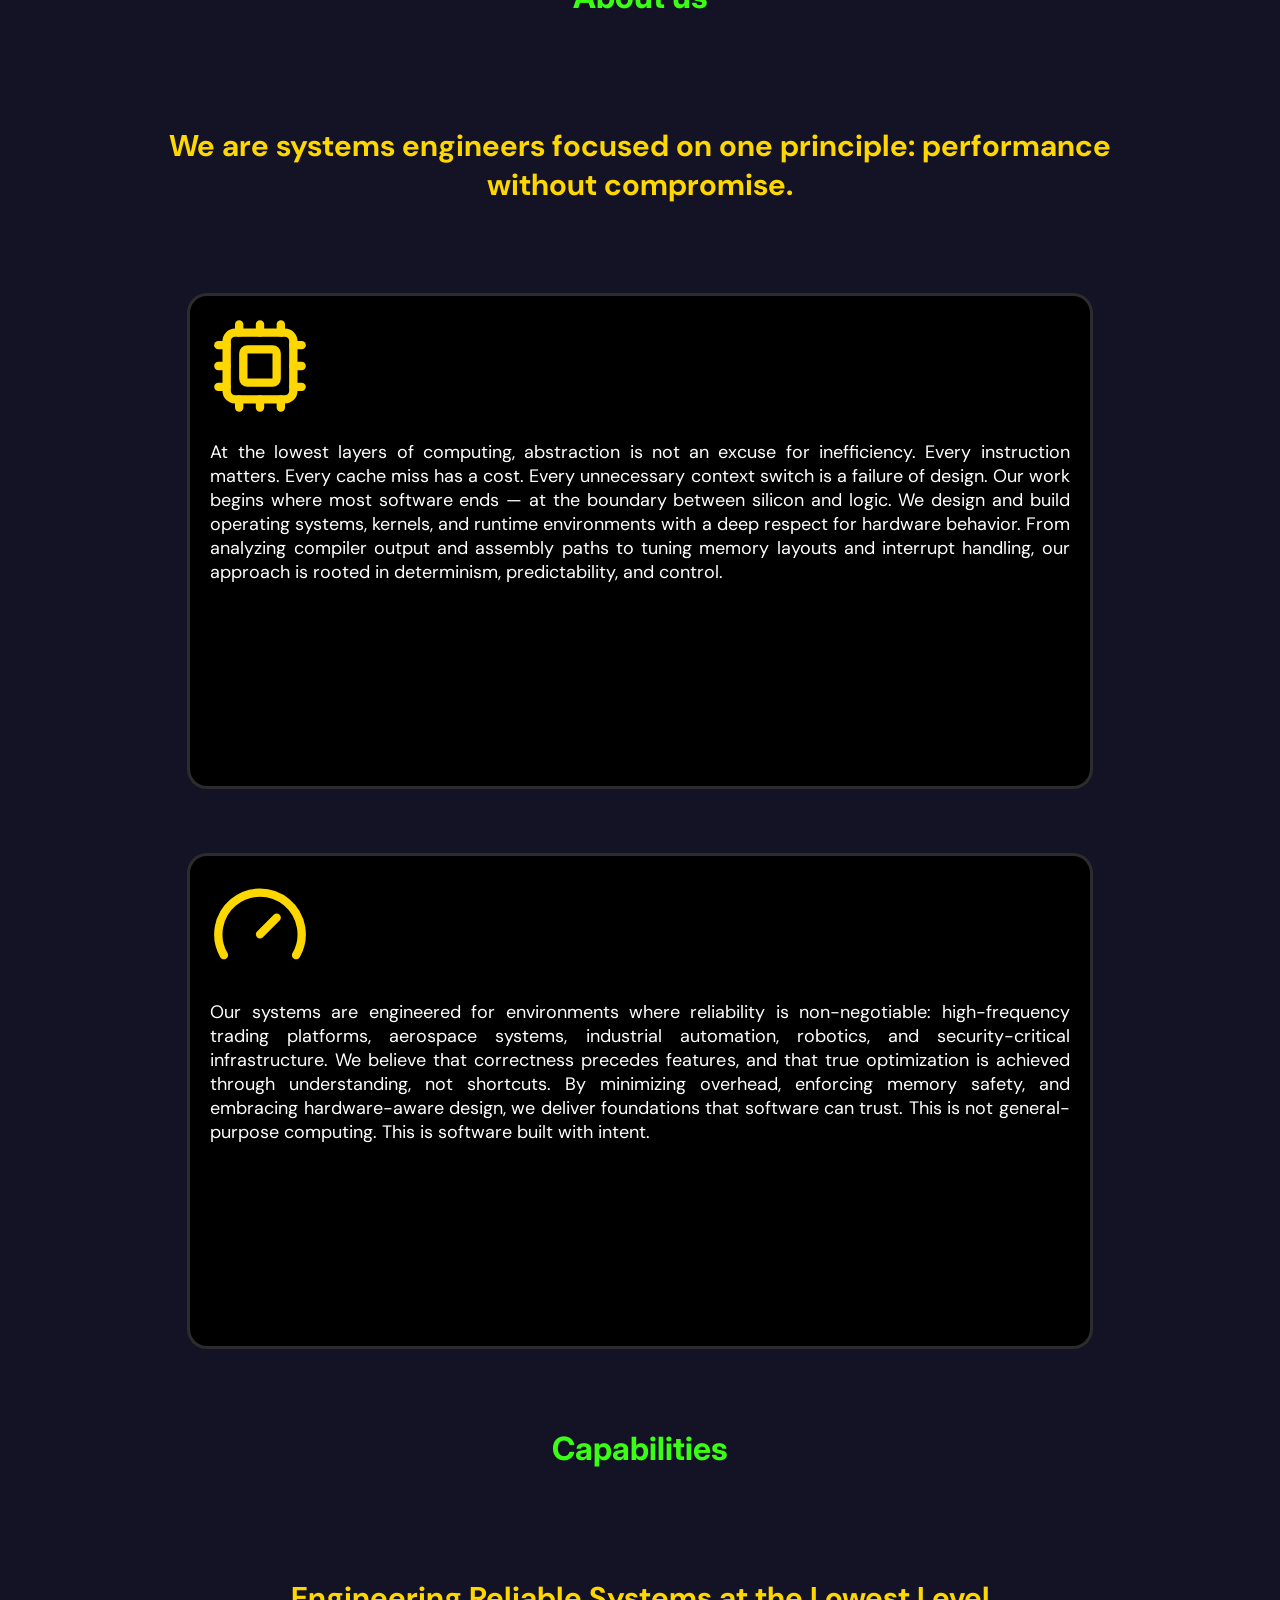
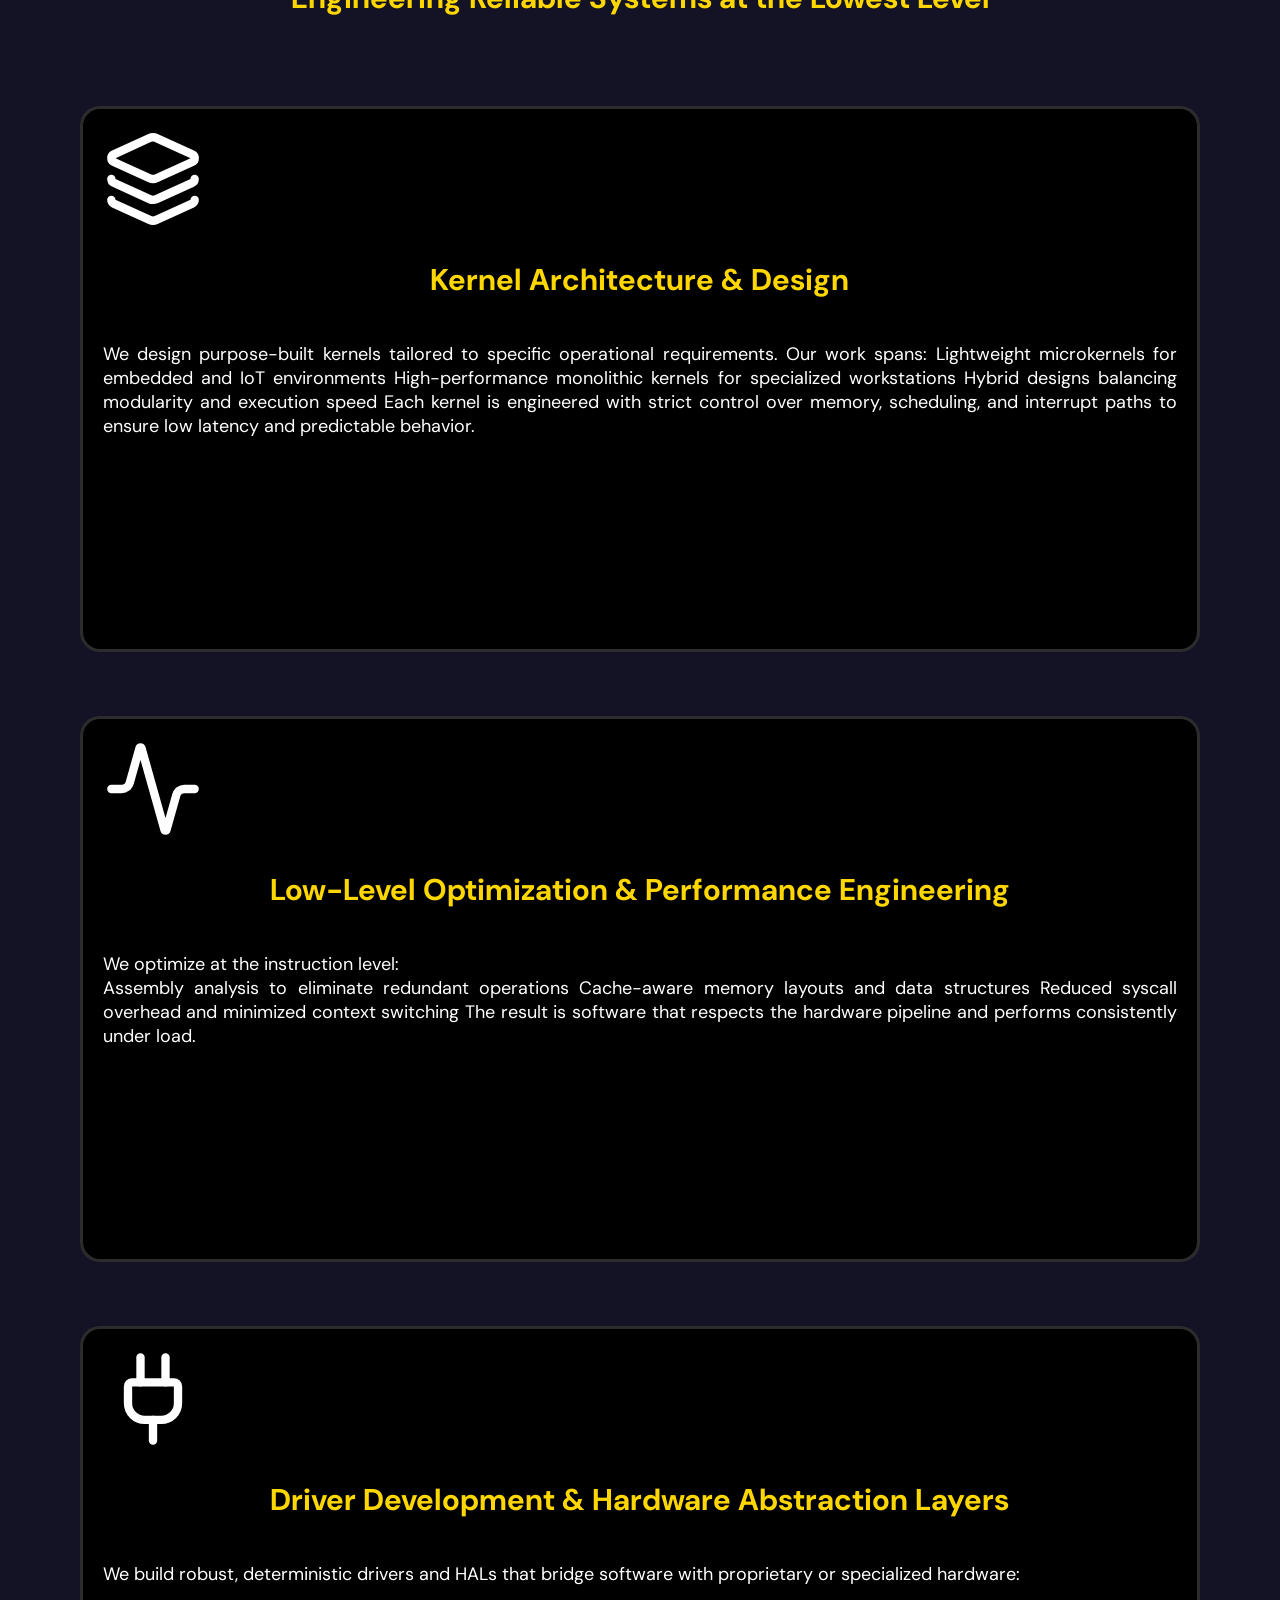
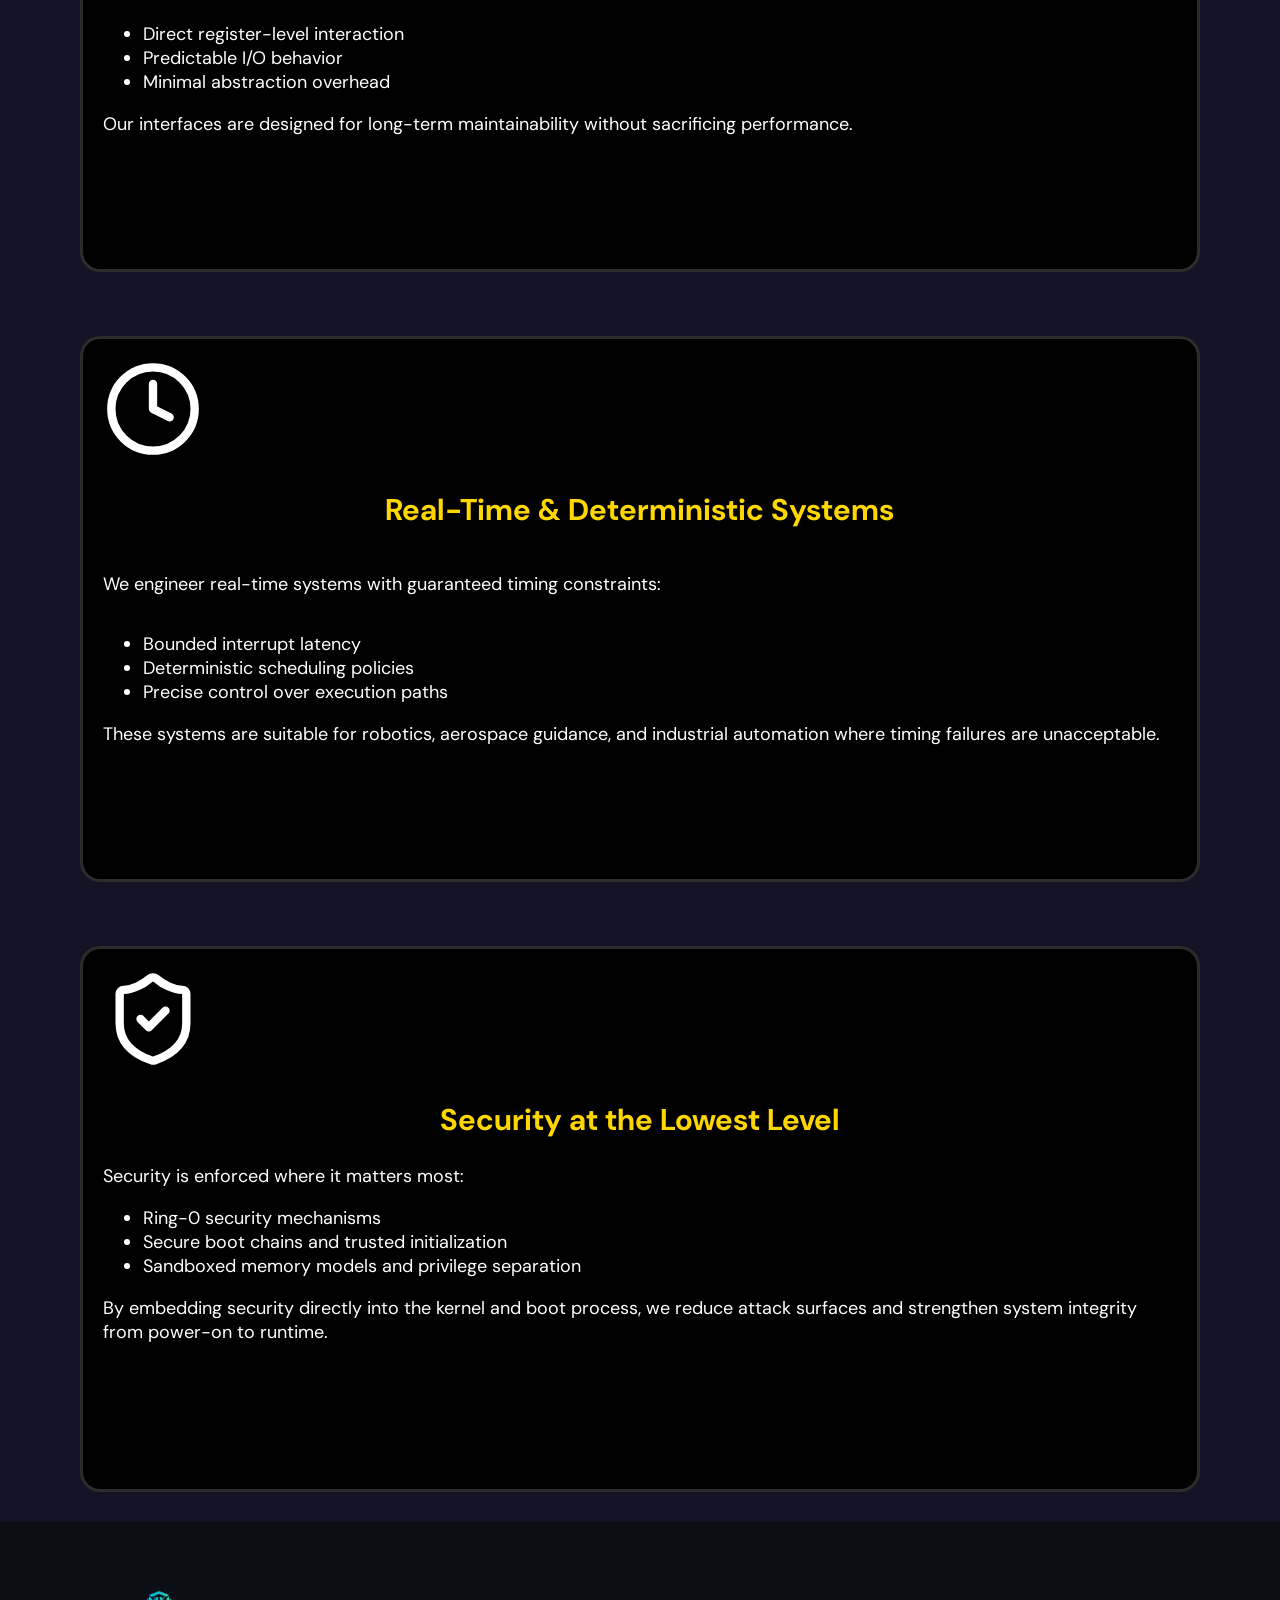
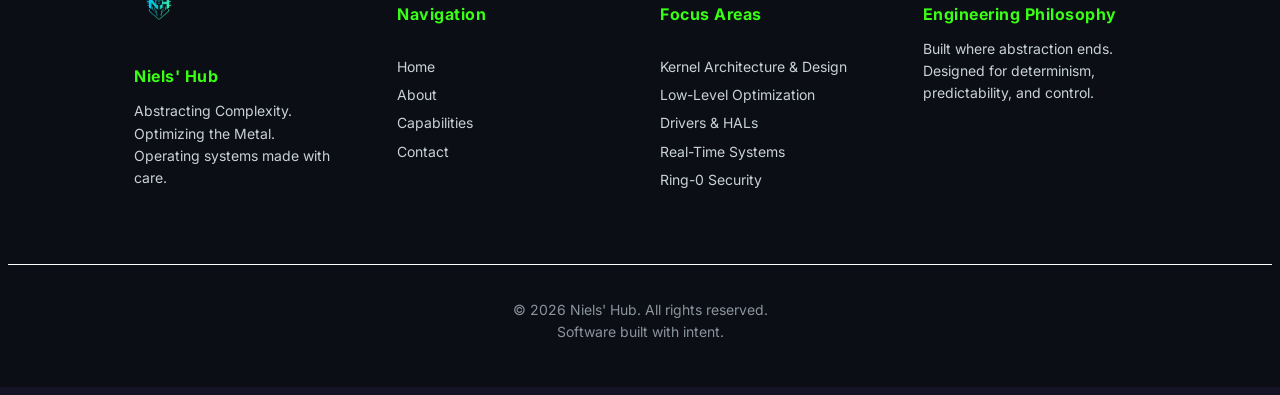
==== commit cccc55df: "Favicon" ====
--- a/index.html
+++ b/index.html
@@ -6,7 +6,7 @@
     <meta name="viewport" content="width=device-width, initial-scale=1.0">
     <title>Niels'</title>
     <link rel="stylesheet" href="styles.css">
-    <link rel="icon" type="image/png" href="logo6.png">
+    <link rel="icon" type="image/ico" href="logo6.ico">
 </head>
 
 <body>
@@ -34,7 +34,7 @@
                 required for high-frequency trading, aerospace guidance, and mission-critical infrastructure."</p>
         </div>
     </div>
-    <img class="image" src="Operating-System.jpg" alt="operation">
+    <img class="image" src="operating.png" alt="operation">
     <div class="cards">
         <div class="card1">
             <svg xmlns="http://www.w3.org/2000/svg" width="200" height="200" viewBox="0 0 24 24" fill="none"
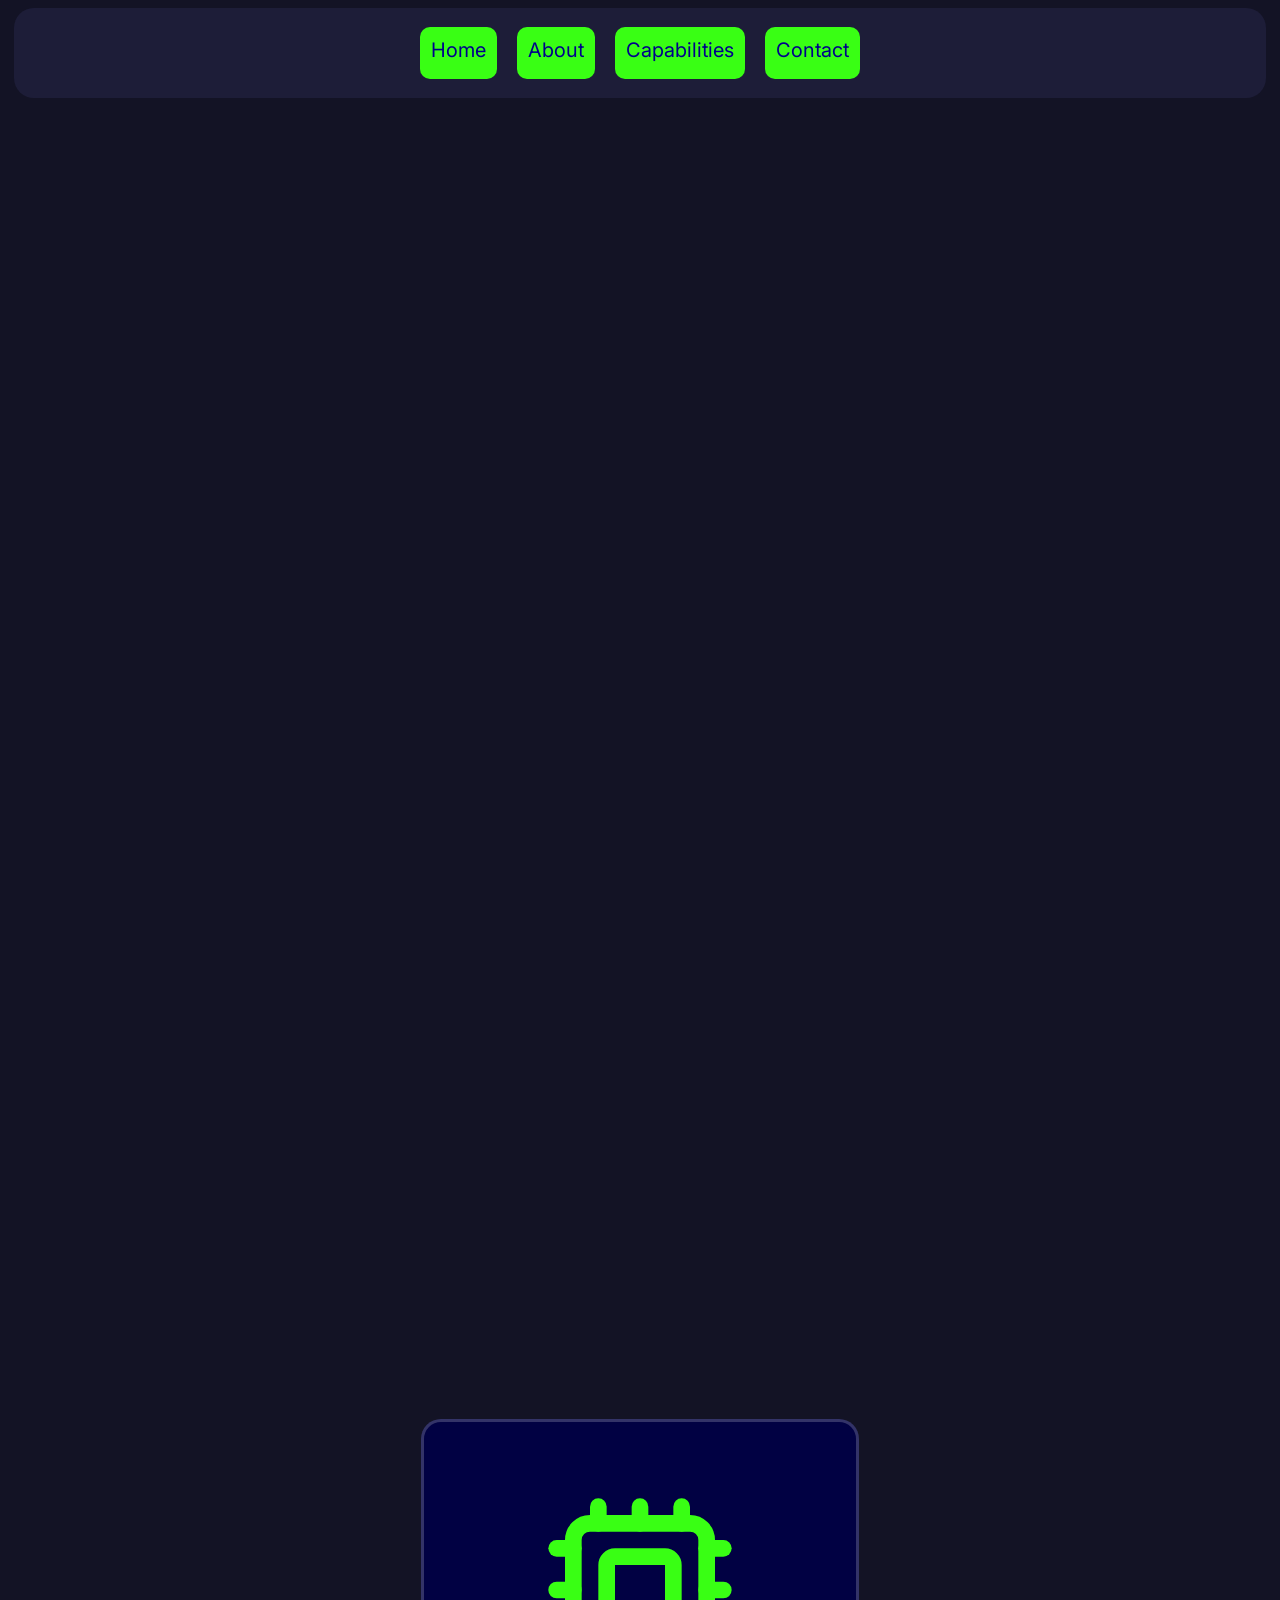
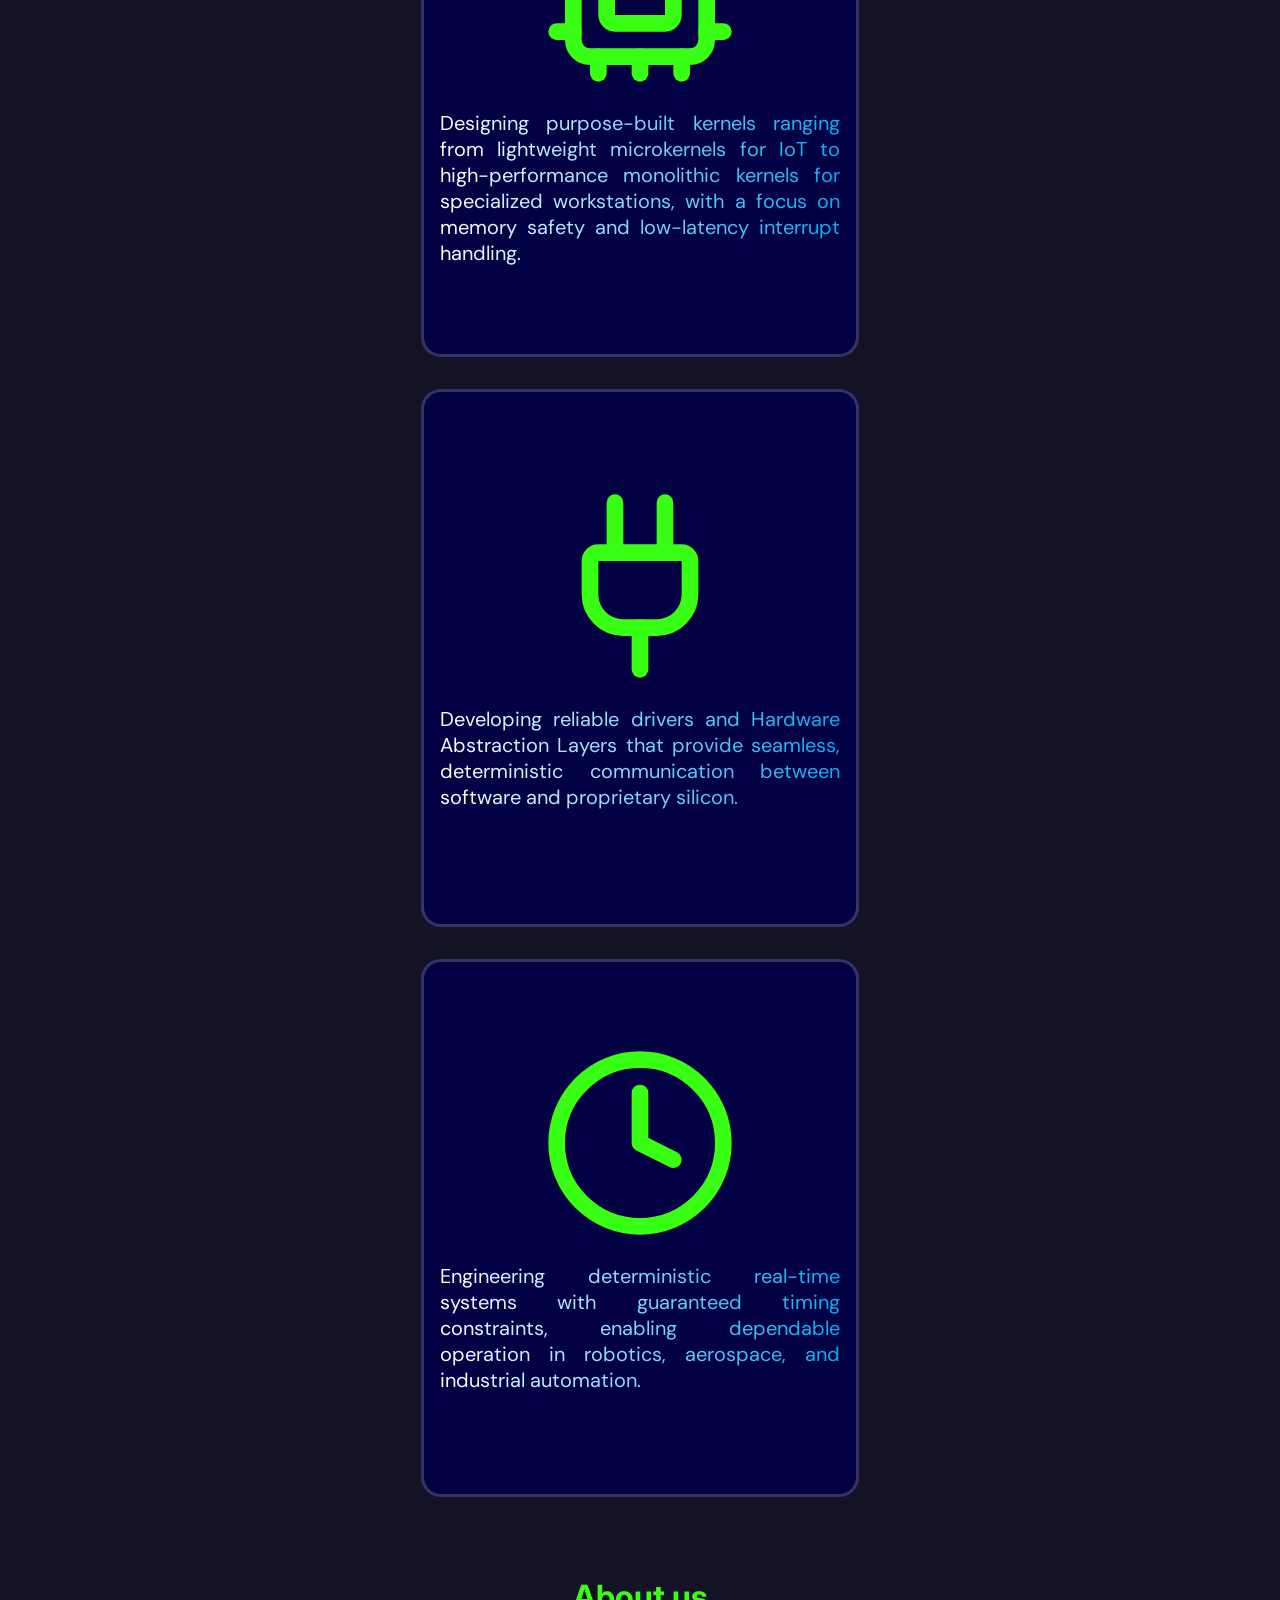
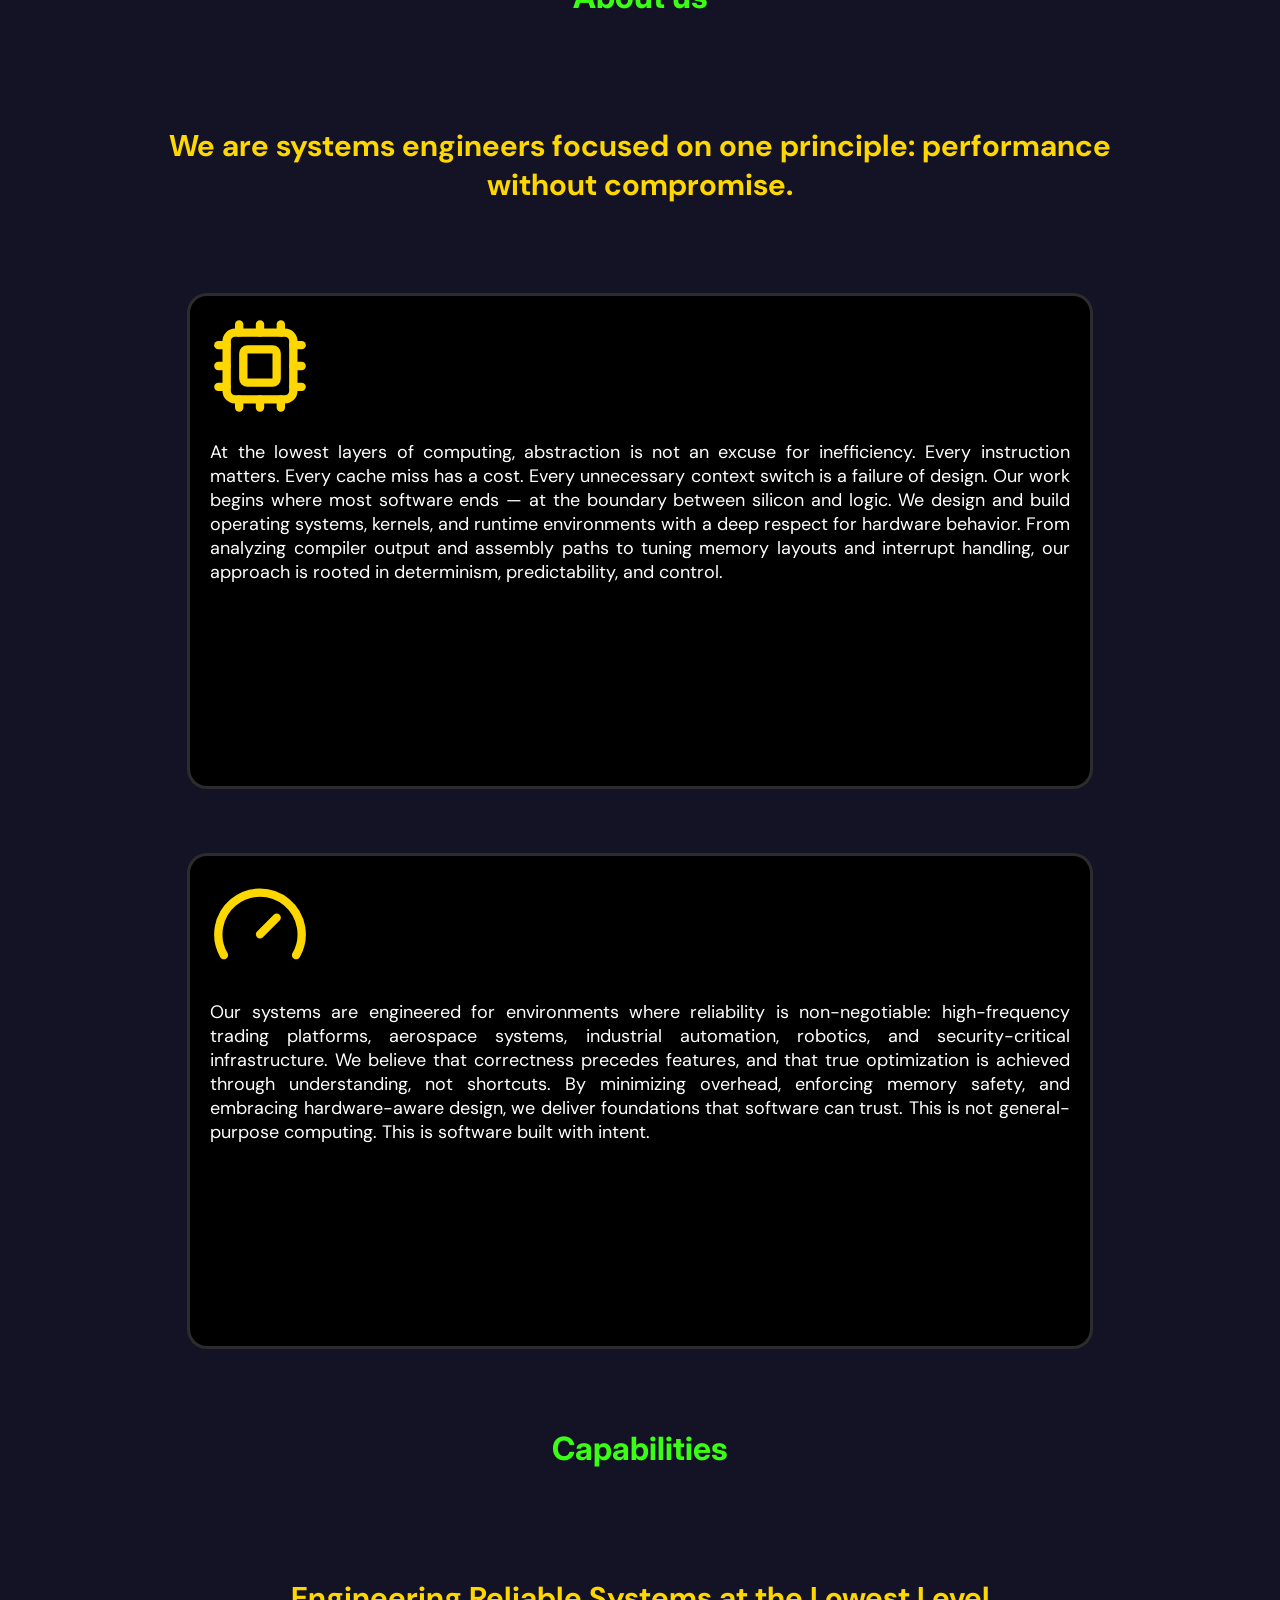
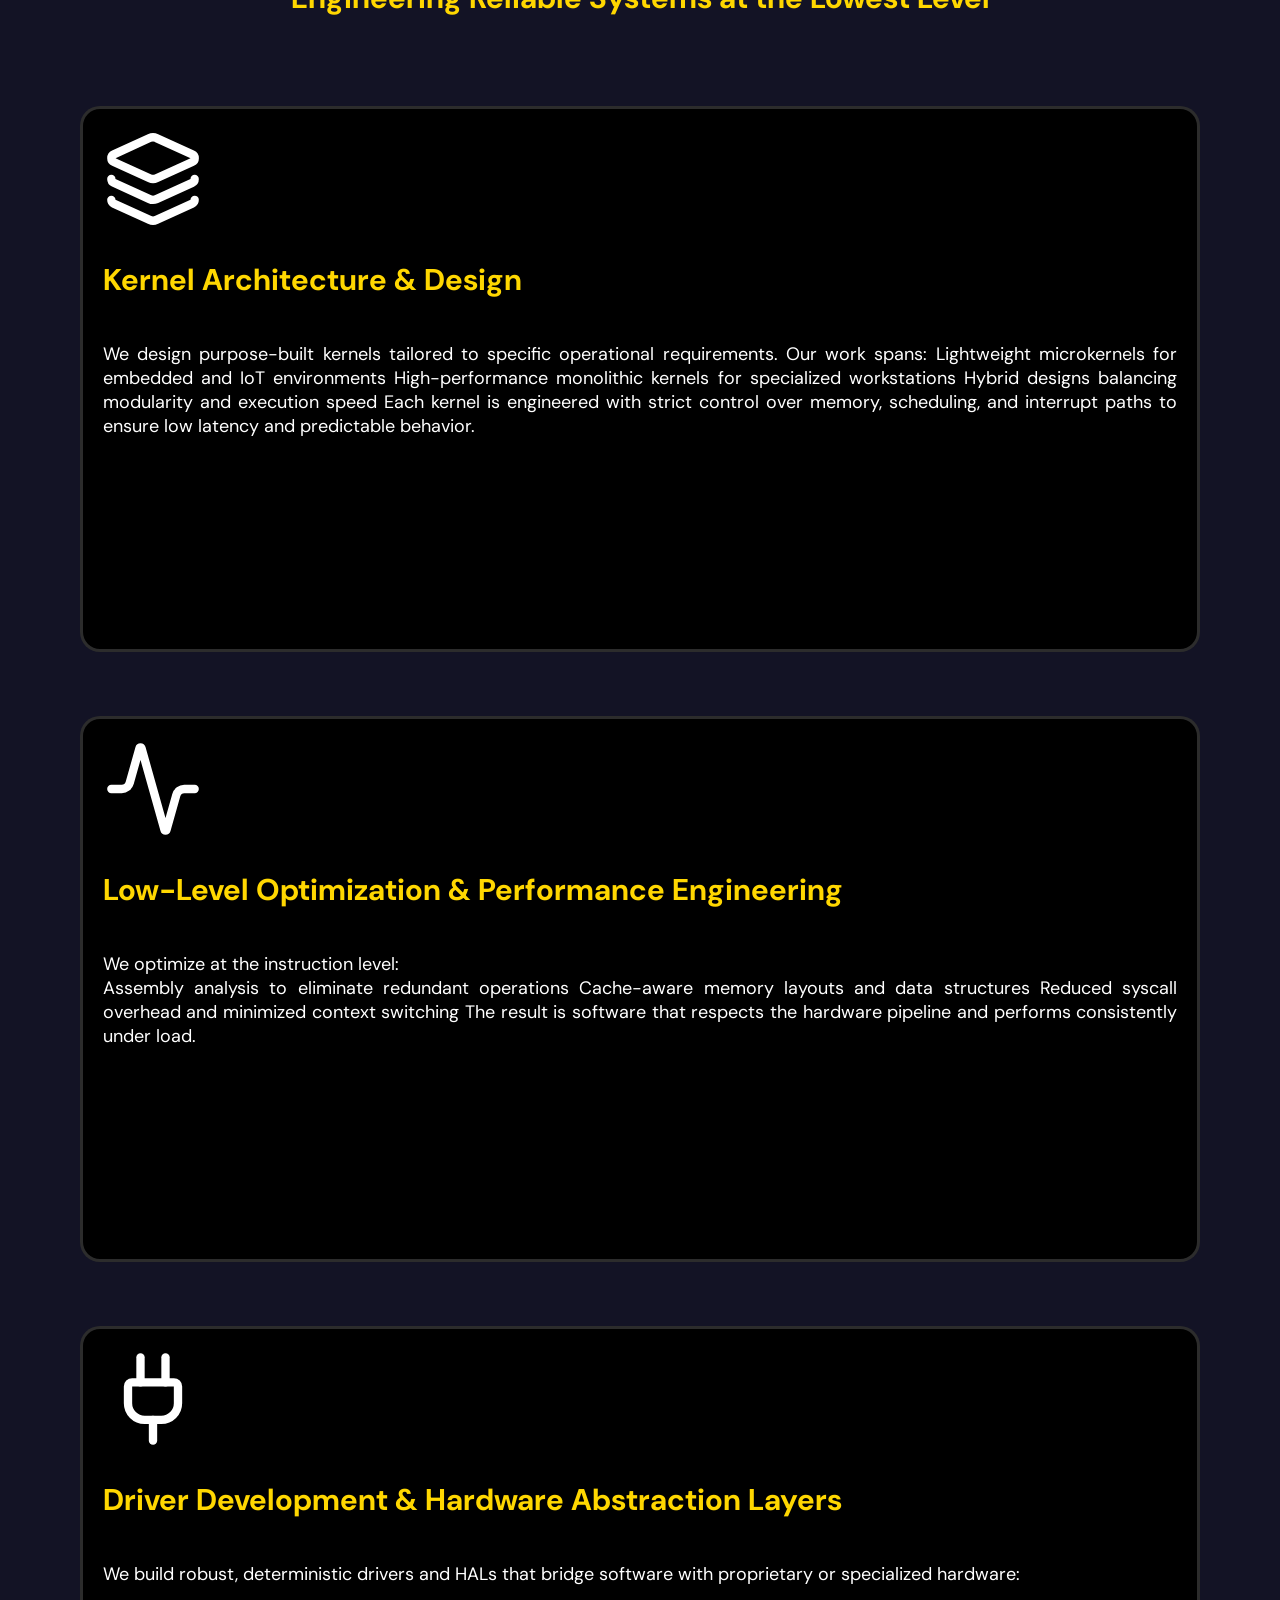
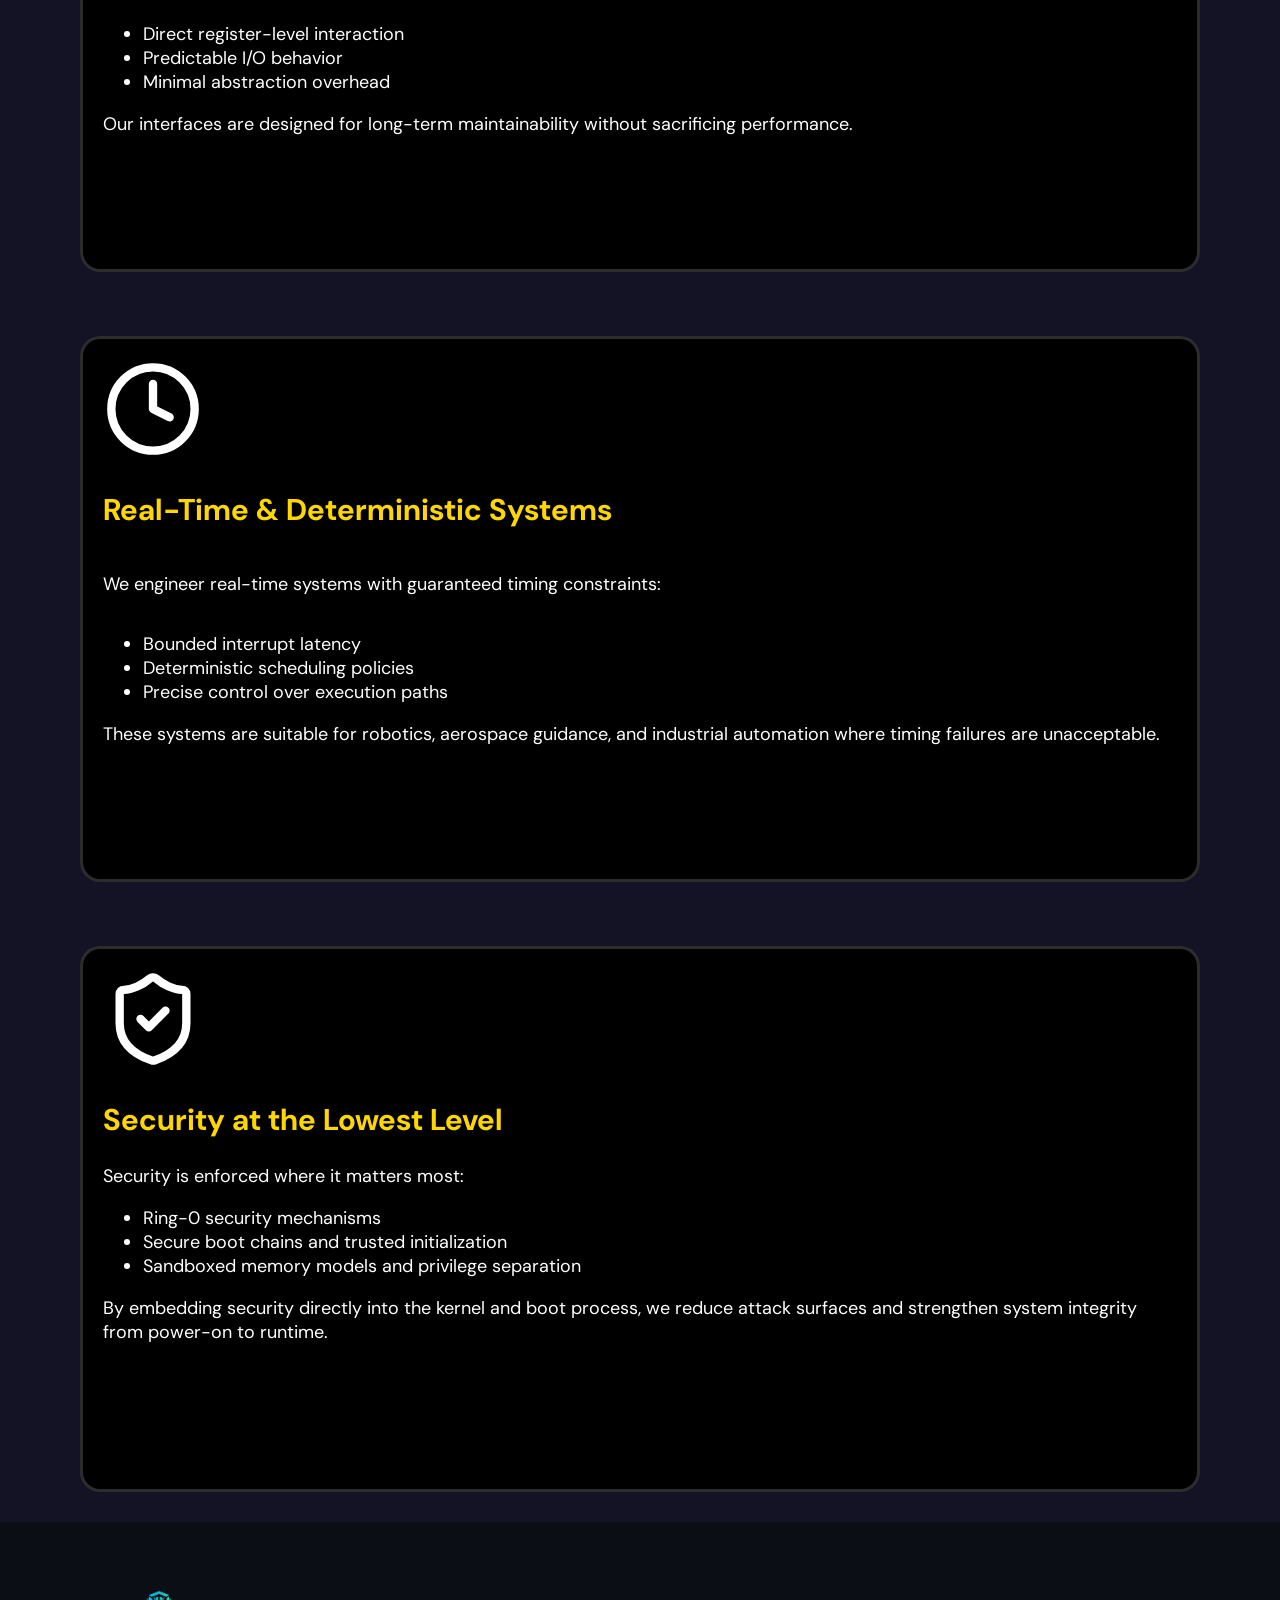
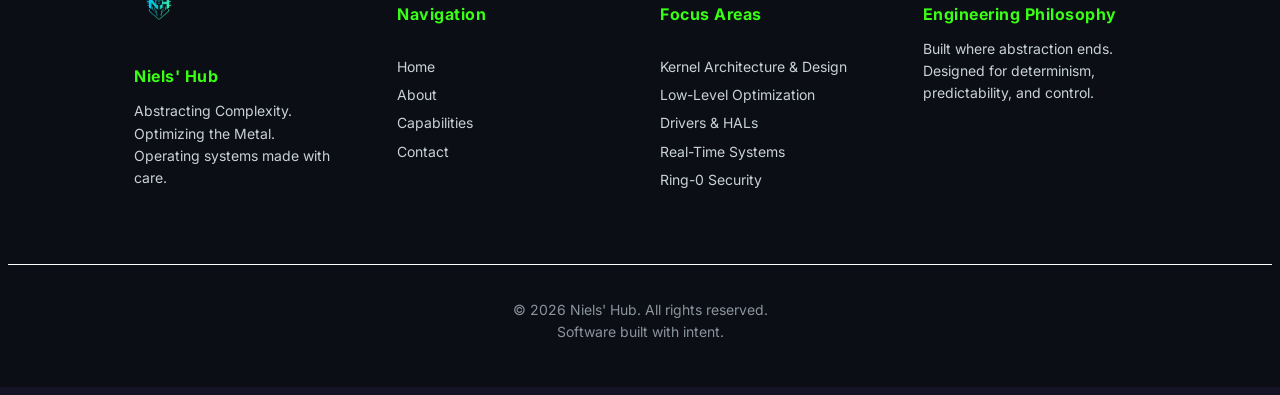
==== commit ef9330d6: "Error checking" ====
--- a/index.html
+++ b/index.html
@@ -177,8 +177,6 @@
 
         </div>
     </div>
-    </div>
-    <div>
         <div class="capabilities" id="capabilities">
             <h1>Capabilities</h1>
             <h2 class="engen">Engineering Reliable Systems at the Lowest Level</h2>
@@ -249,7 +247,7 @@
                 <h2>Driver Development & Hardware Abstraction Layers</h2>
                 <p>
                     We build robust, deterministic drivers and HALs that bridge software with proprietary or specialized
-                    hardware:
+                    hardware:</p>
 
                 <ul>
                     <li>Direct register-level interaction
@@ -260,7 +258,7 @@
                 </ul>
                 Our interfaces are designed for long-term maintainability without sacrificing performance.
 
-                </p>
+                
 
 
             </div>
@@ -276,7 +274,7 @@
                 <h2> Real-Time & Deterministic Systems</h2>
 
                 <p>
-                    We engineer real-time systems with guaranteed timing constraints: <br>
+                    We engineer real-time systems with guaranteed timing constraints: <br></p>
                 <ul>
                     <li>Bounded interrupt latency</li>
 
@@ -290,7 +288,7 @@
                 are
                 unacceptable.
 
-                </p>
+                
 
             </div>
             <div class="security">
--- a/styles.css
+++ b/styles.css
@@ -49,11 +49,6 @@
     transform: translateX(0)scale(1);
 }
 
-.image.show:hover {
-    transform: translateX(0)scale(1.02);
-    box-shadow: 0 0 5px 5px skyblue;
-}
-
 .card {
     display: flex;
     flex-direction: column;
@@ -147,7 +142,7 @@
 .caption {
     text-align: justify;
     background: linear-gradient(to right, white, rgb(3, 171, 238));
-    -webkit-text-fill-color: transparent;
+    color: transparent;
     background-clip: text;
     animation: anime 800ms linear infinite;
 }
@@ -195,7 +190,7 @@
 
 nav {
     width: 98%;
-    align-self: right;
+    align-self: flex-end;
     background: #1d1d38;
     height: 10vh;
     margin-bottom: 20px;
@@ -233,7 +228,7 @@
 .log p {
     font-family: "BBH Hegarty", sans-serif;
     background: linear-gradient(to right, gold, #39FF14);
-    -webkit-text-fill-color: transparent;
+    color: transparent;
     background-clip: text;
     text-decoration: line-through;
     background-size: 200% 200%;
@@ -280,7 +275,7 @@
     width: 50%;
     height: 350px;
     justify-content: left;
-    align-items: left;
+    align-items: flex-start;
     background-color: black;
     padding: 20px;
     border-radius: 20px;
@@ -302,7 +297,7 @@
     width: 50%;
     height: 350px;
     justify-content: left;
-    align-items: left;
+    align-items: flex-start;
     background-color: black;
     padding: 20px;
     border: 3px solid rgba(255, 255, 255, 0.171);
@@ -373,7 +368,7 @@
     width: 50%;
     height: 400px;
     justify-content: left;
-    align-items: left;
+    align-items: flex-start;
     background-color: black;
     padding: 20px;
     border-radius: 20px;
@@ -410,7 +405,7 @@
     width: 50%;
     height: 400px;
     justify-content: left;
-    align-items: left;
+    align-items: flex-start;
     background-color: black;
     padding: 20px;
     border-radius: 20px;
@@ -448,7 +443,7 @@
     width: 50%;
     height: 450px;
     justify-content: left;
-    align-items: left;
+    align-items: flex-start;
     background-color: black;
     padding: 20px;
     border-radius: 20px;
@@ -486,7 +481,7 @@
     width: 50%;
     height: 450px;
     justify-content: left;
-    align-items: left;
+    align-items: flex-start;
     background-color: black;
     padding: 20px;
     border-radius: 20px;
@@ -523,7 +518,7 @@
     width: 50%;
     height: 400px;
     justify-content: left;
-    align-items: left;
+    align-items: flex-start;
     background-color: black;
     padding: 20px;
     border-radius: 20px;
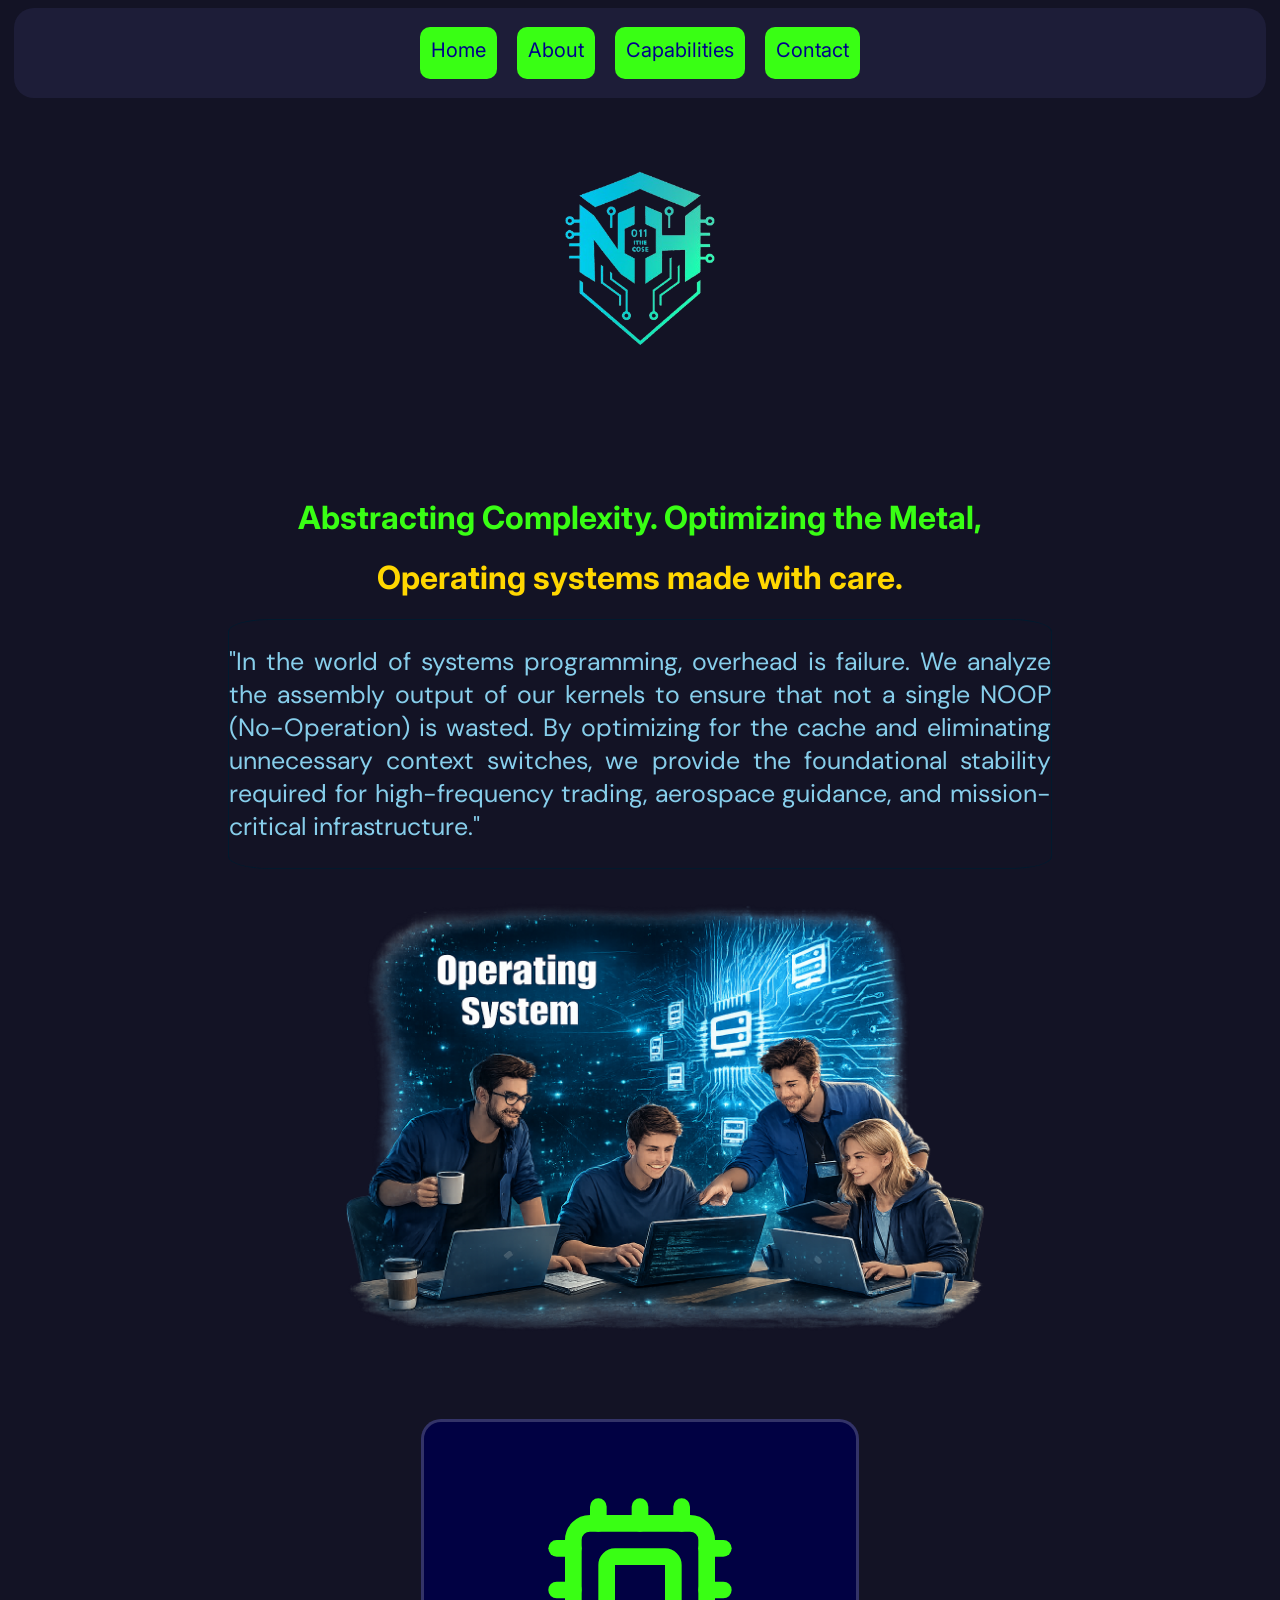
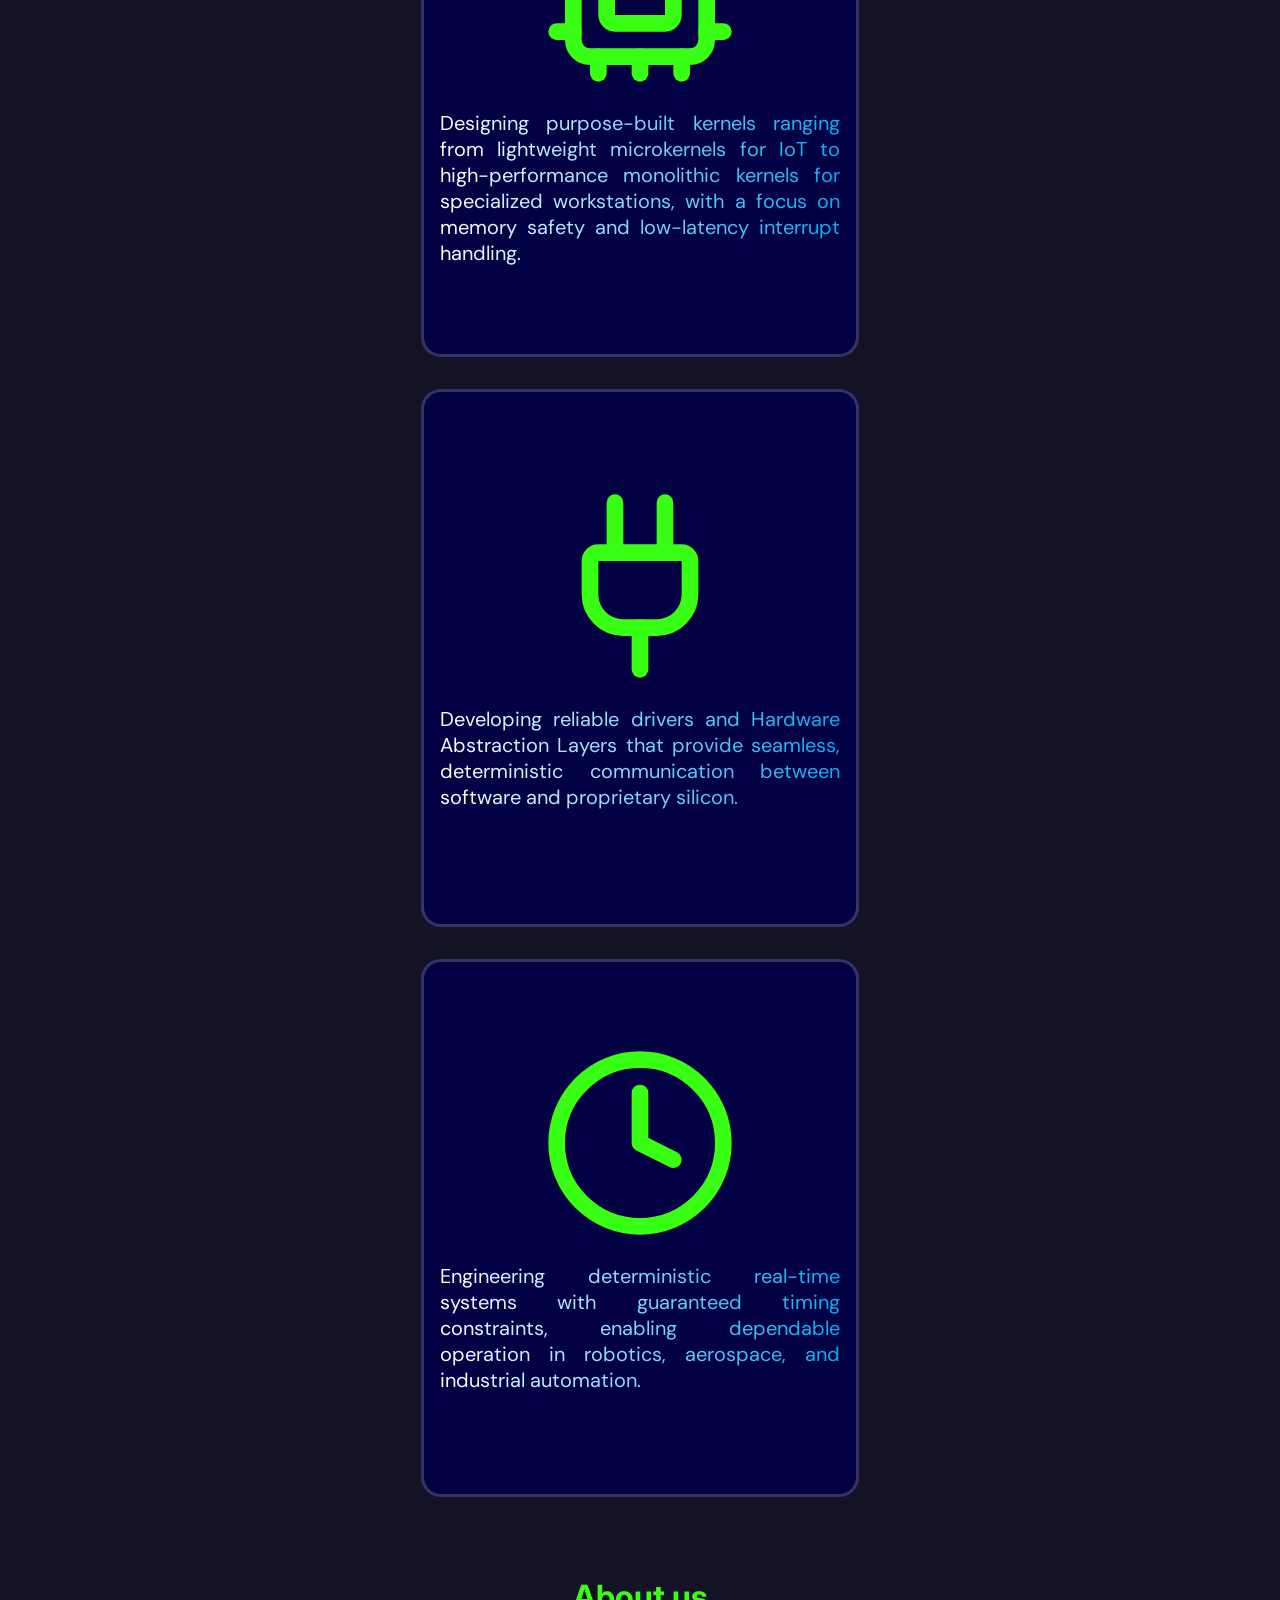
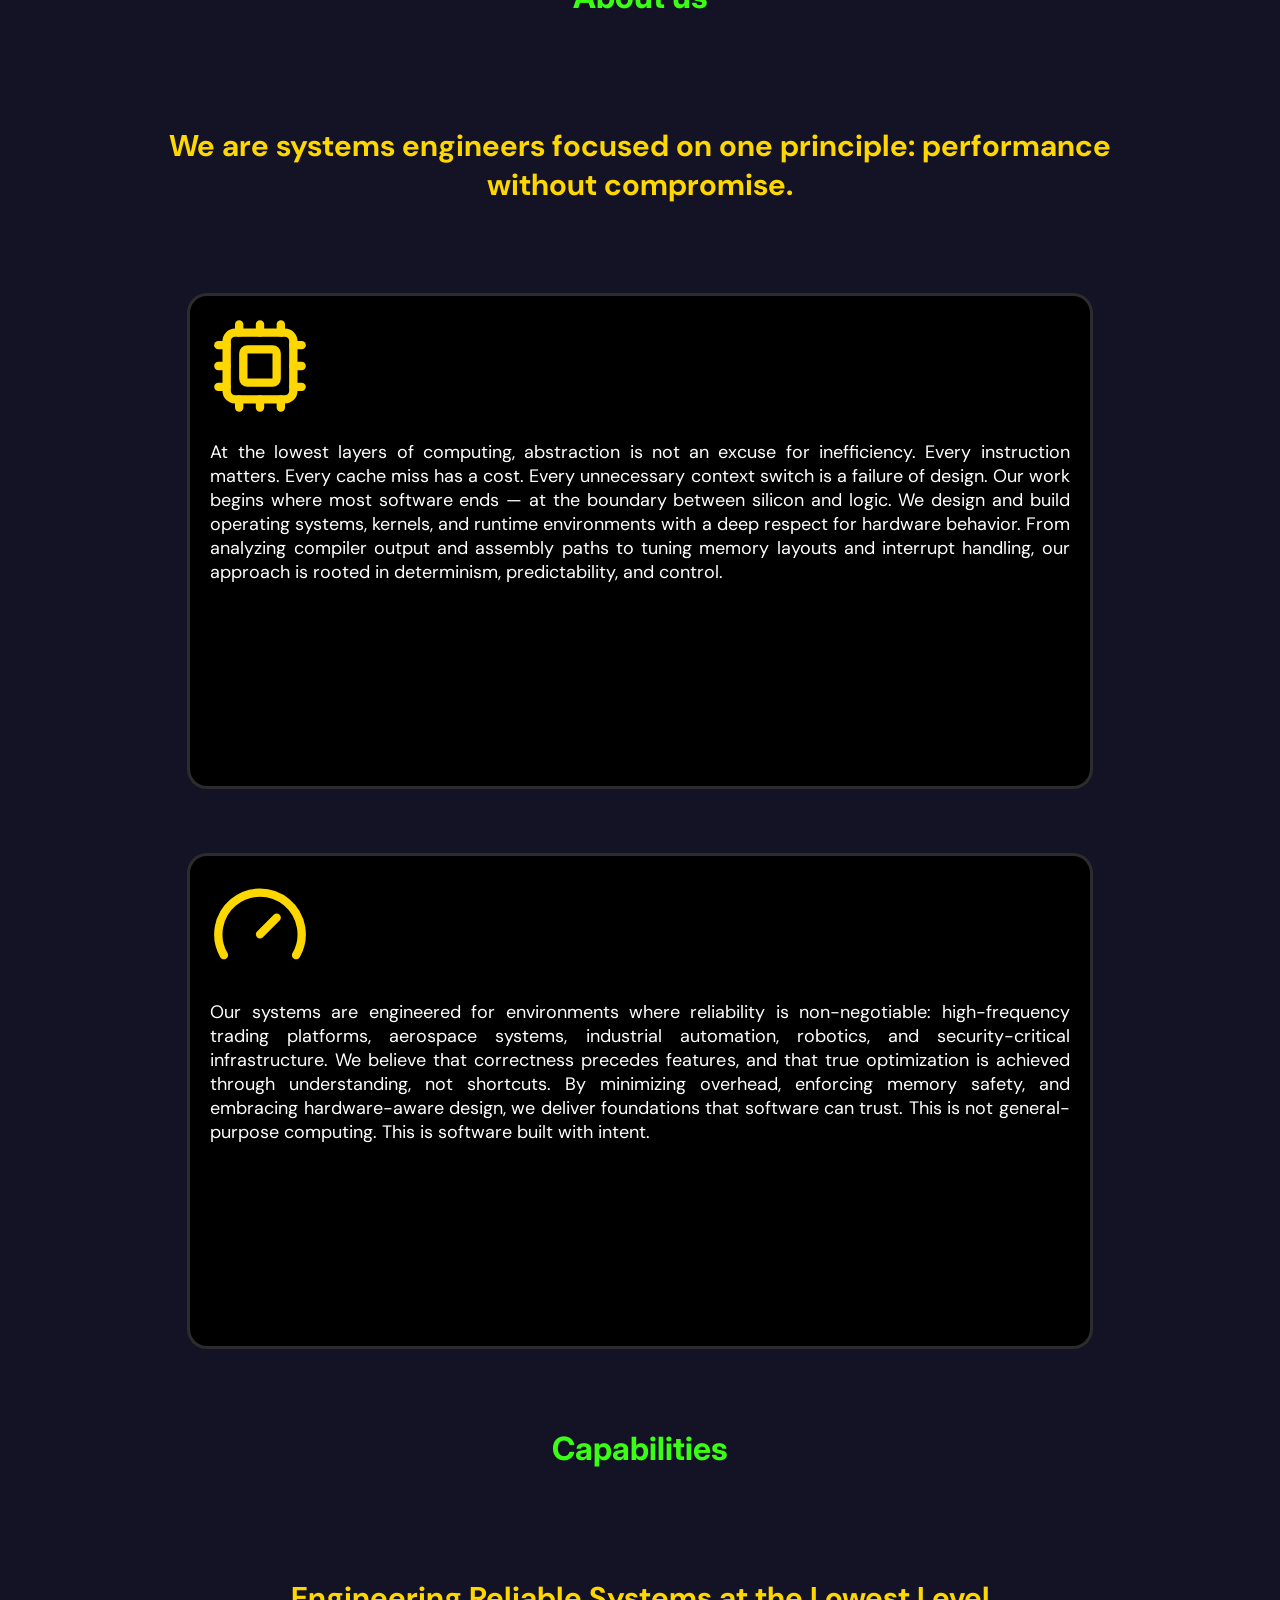
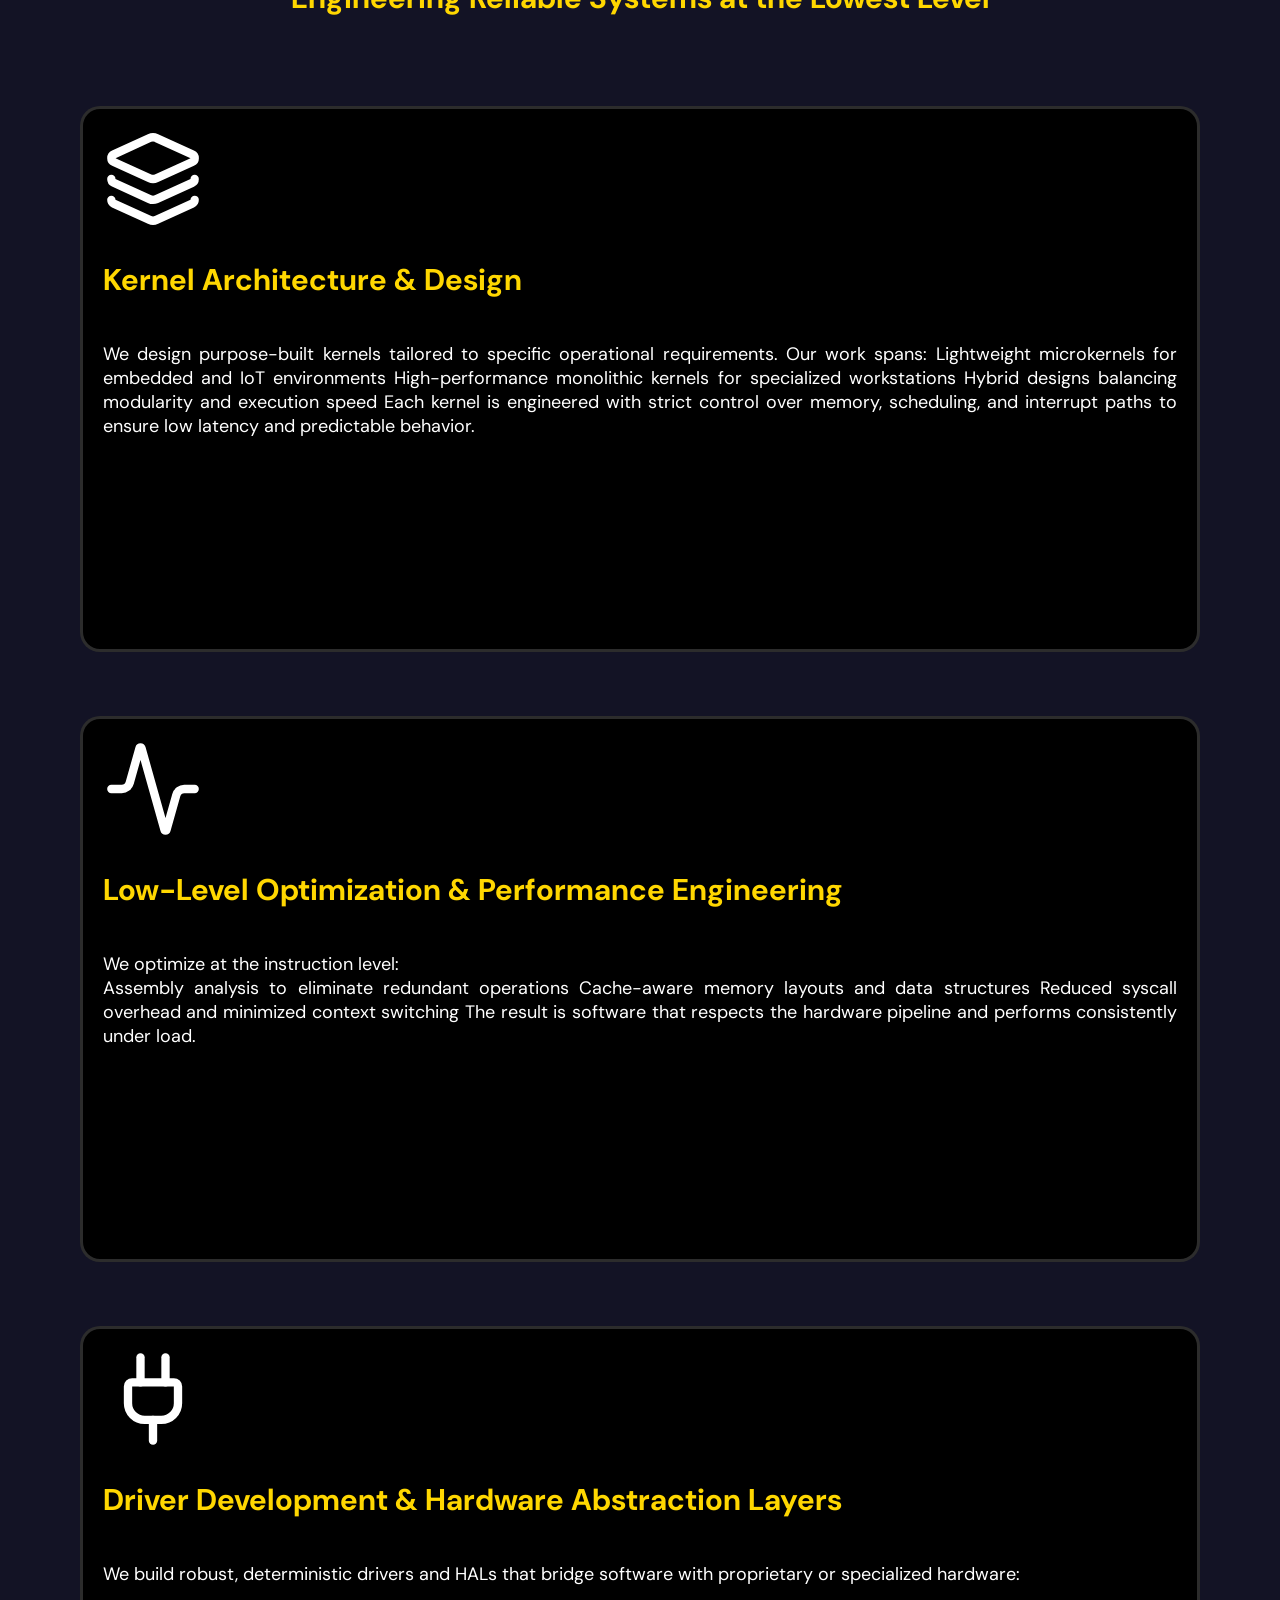
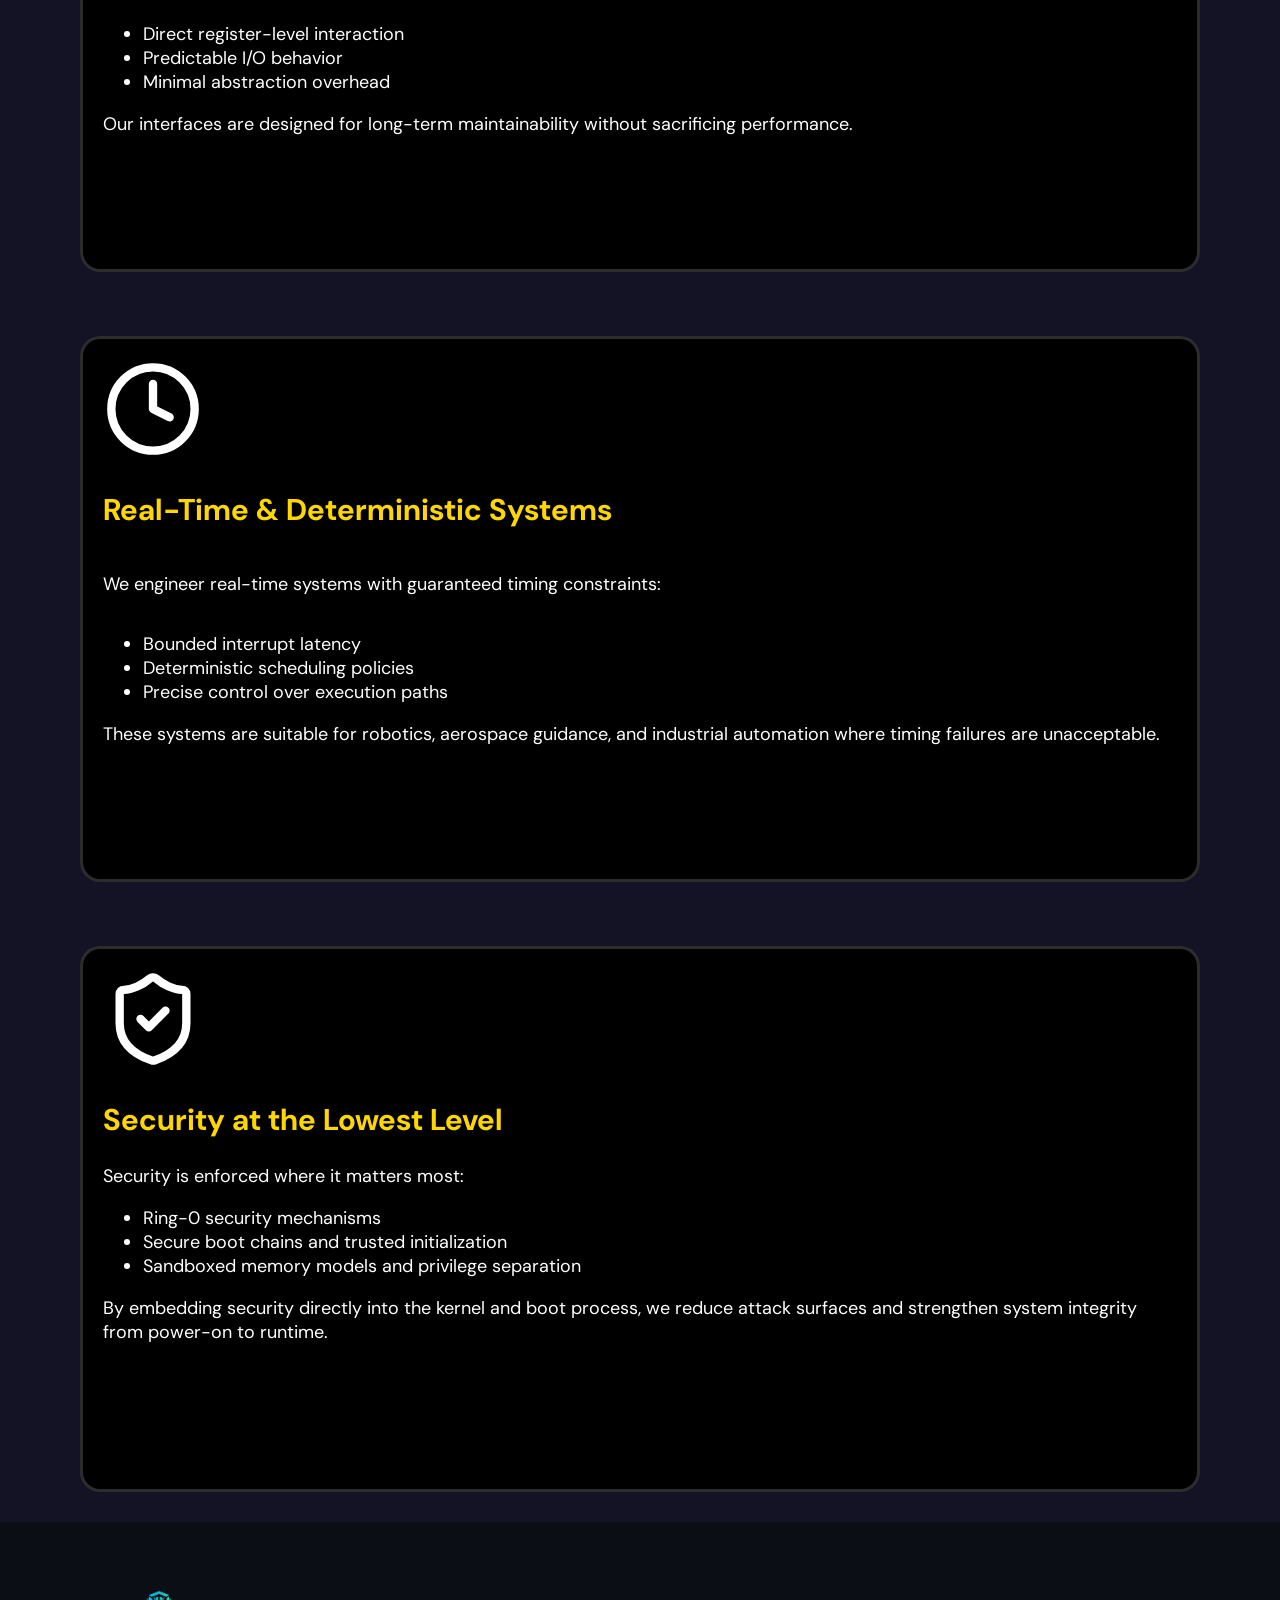
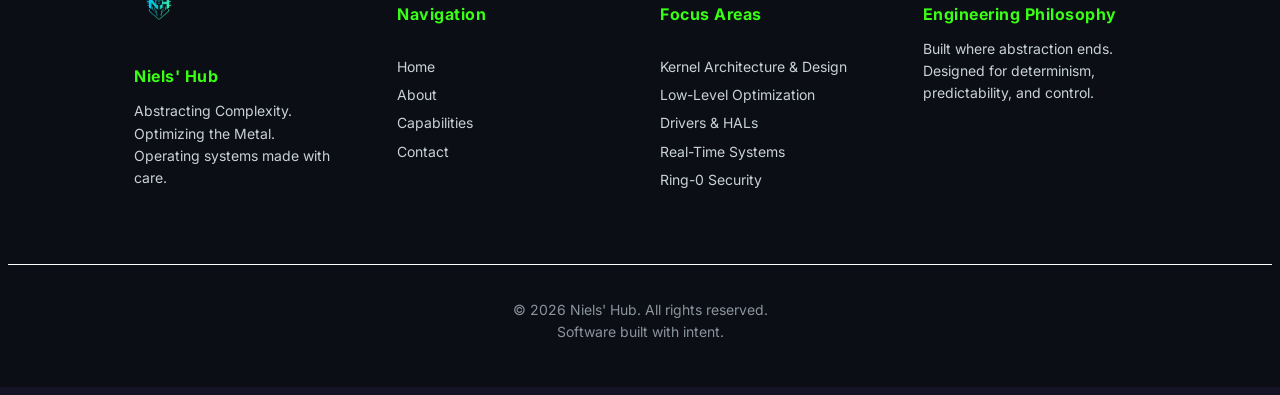
==== commit df70b4c2: "Error checking" ====
--- a/index.html
+++ b/index.html
@@ -319,7 +319,7 @@
 
             </div>
         </div>
-    </div>
+    
     <footer class="footer">
         <div class="footer-container">
             <div class="footer-brand">
